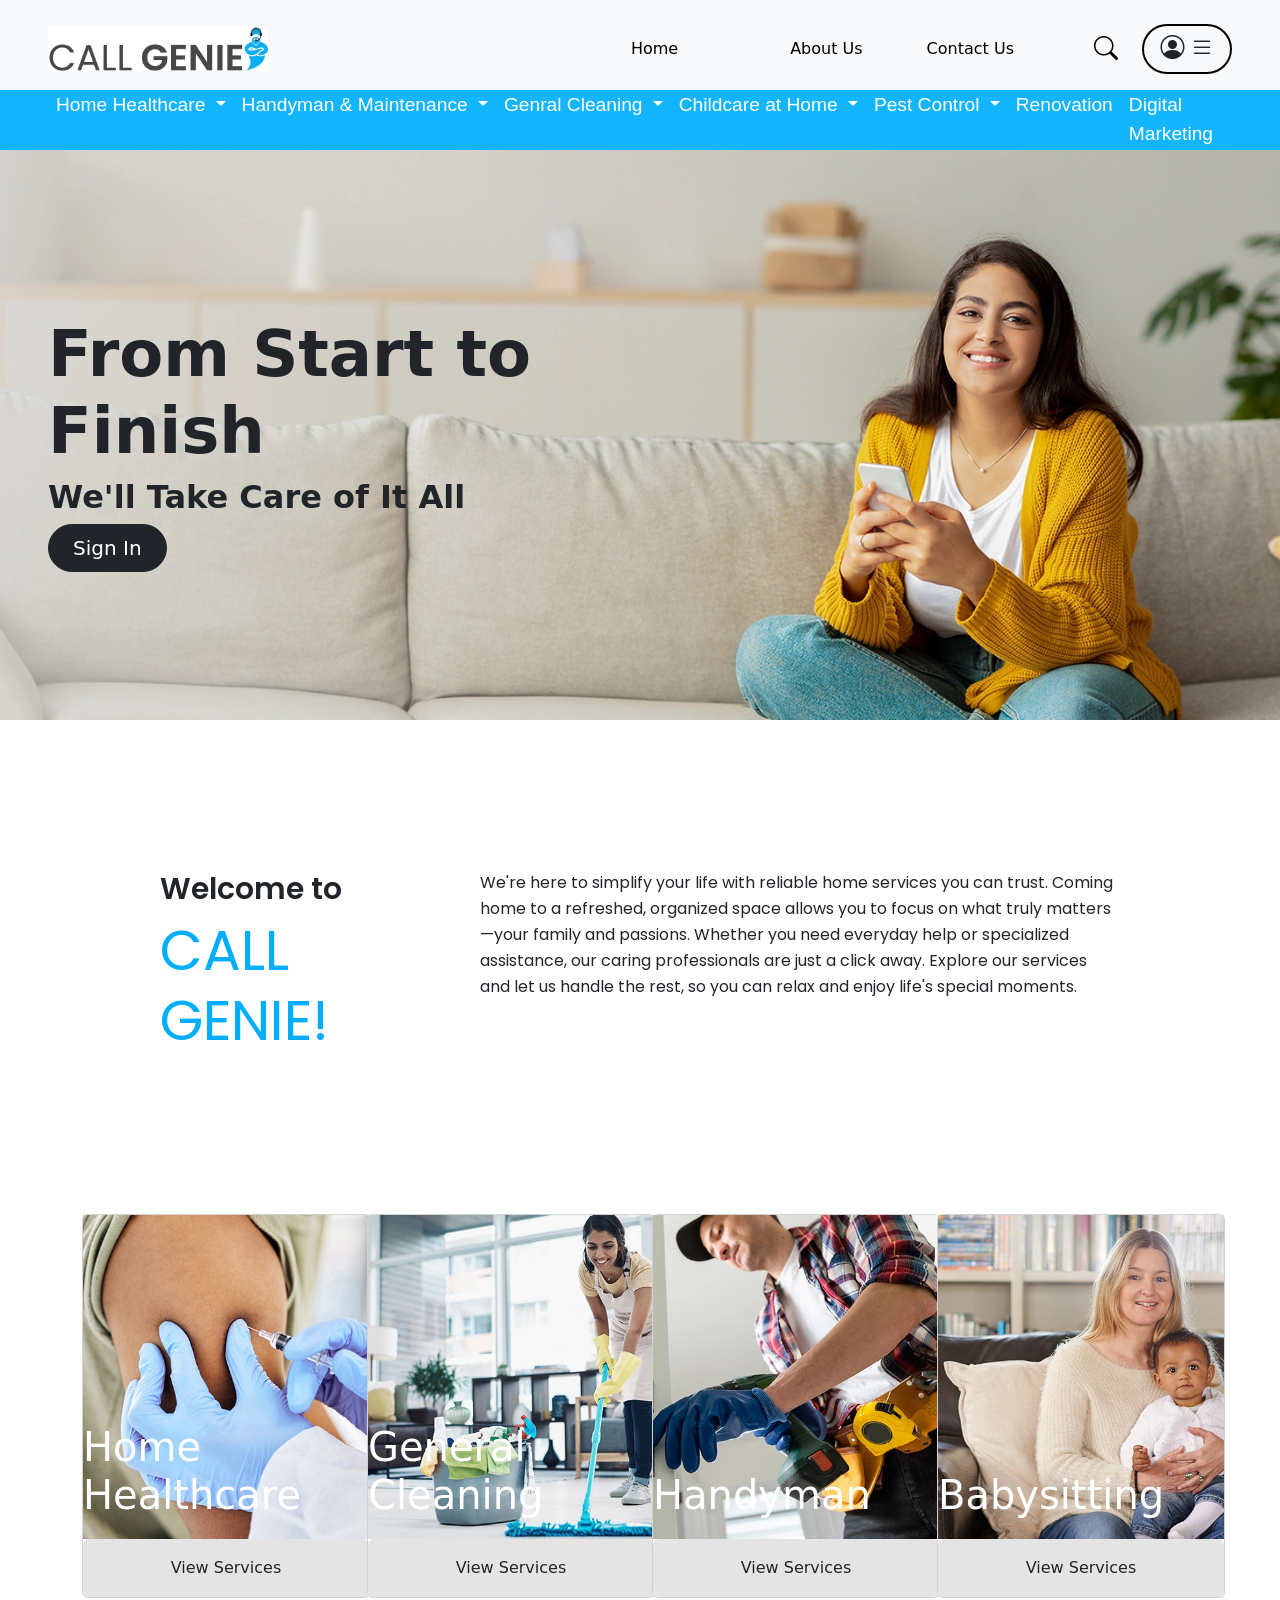
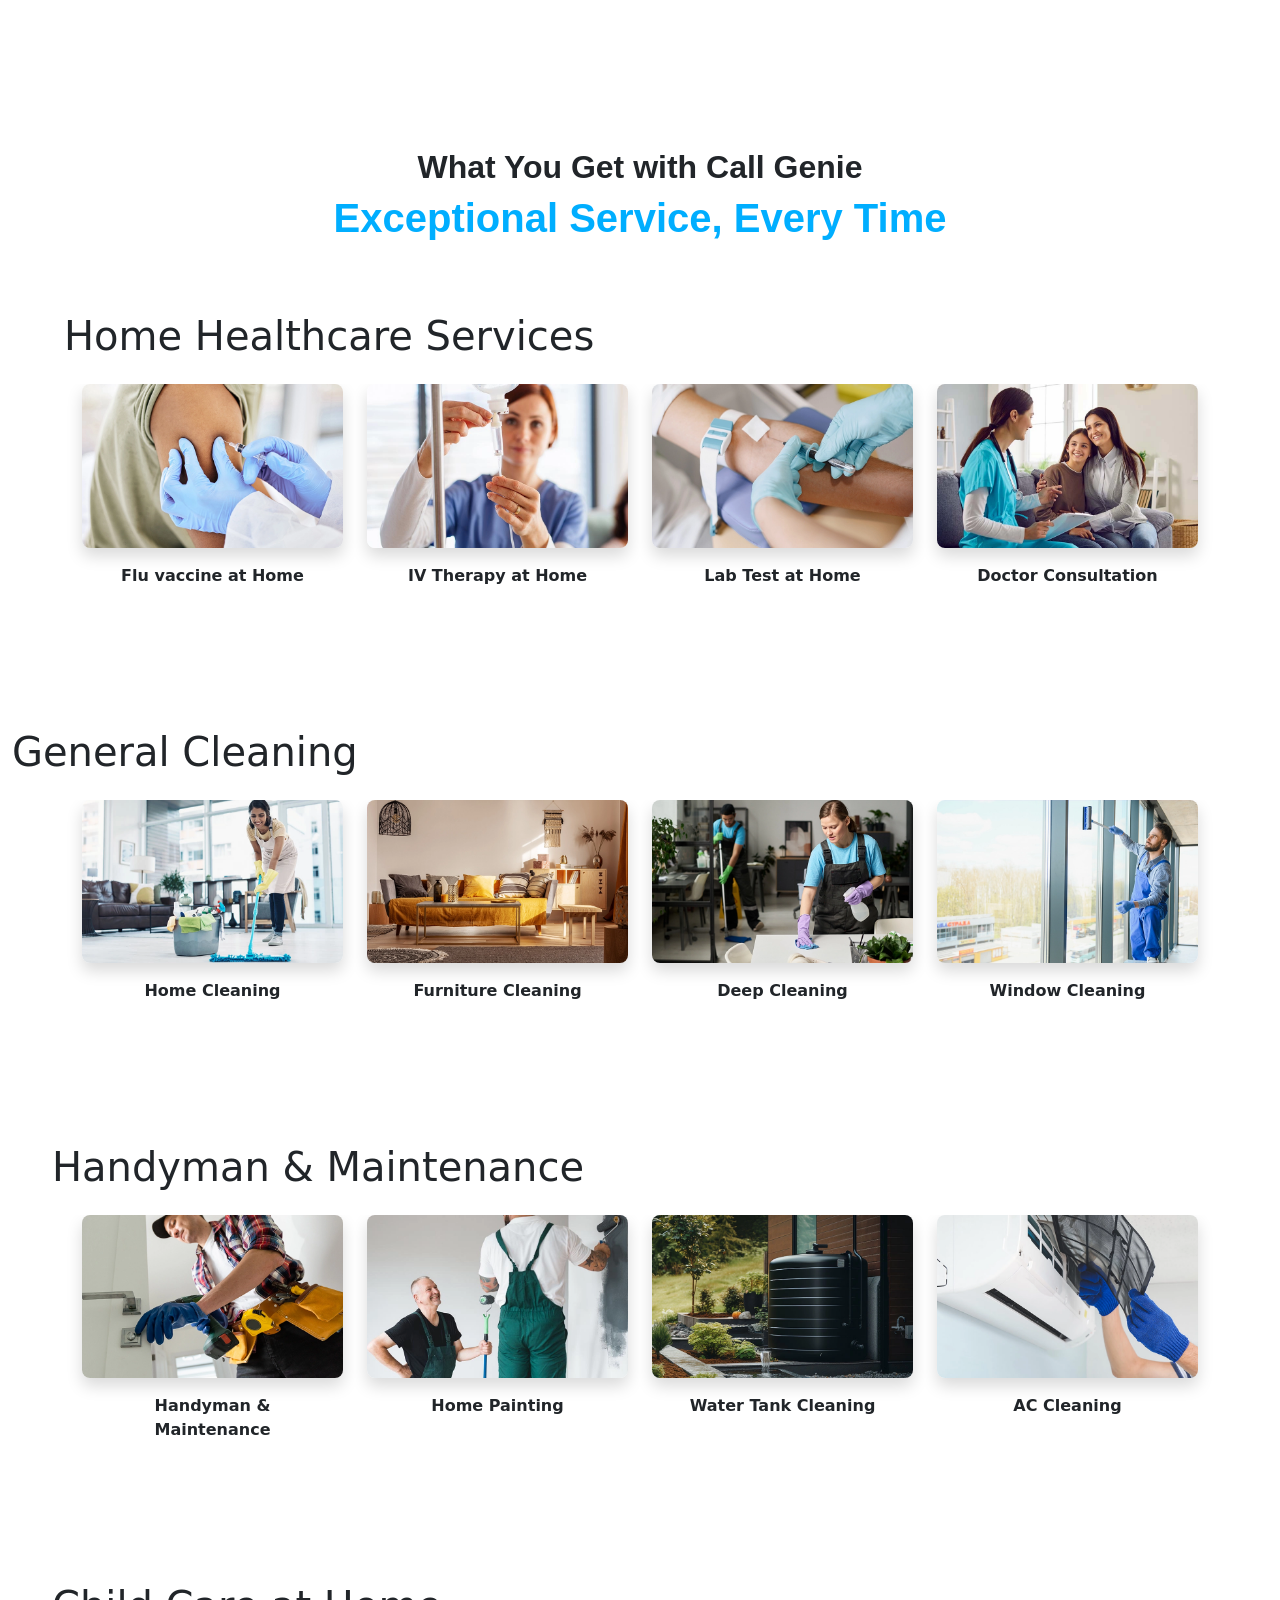
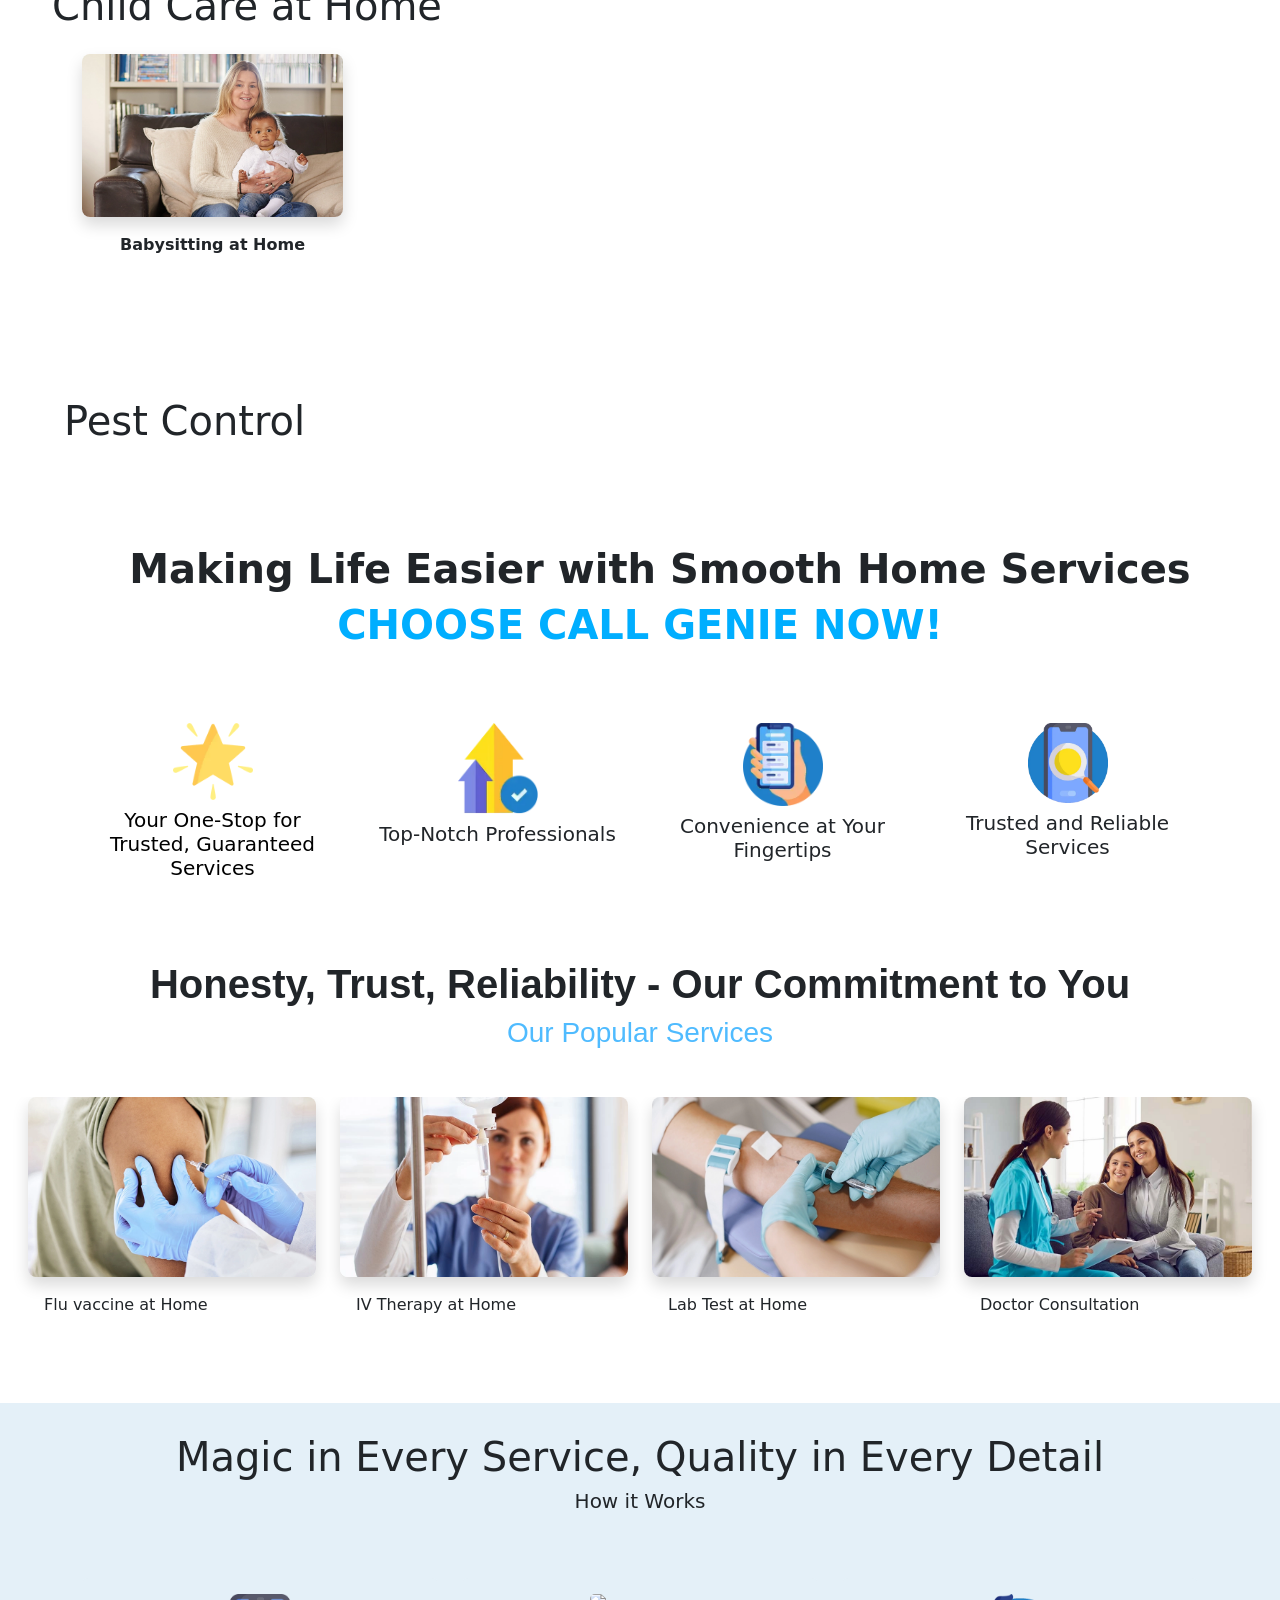
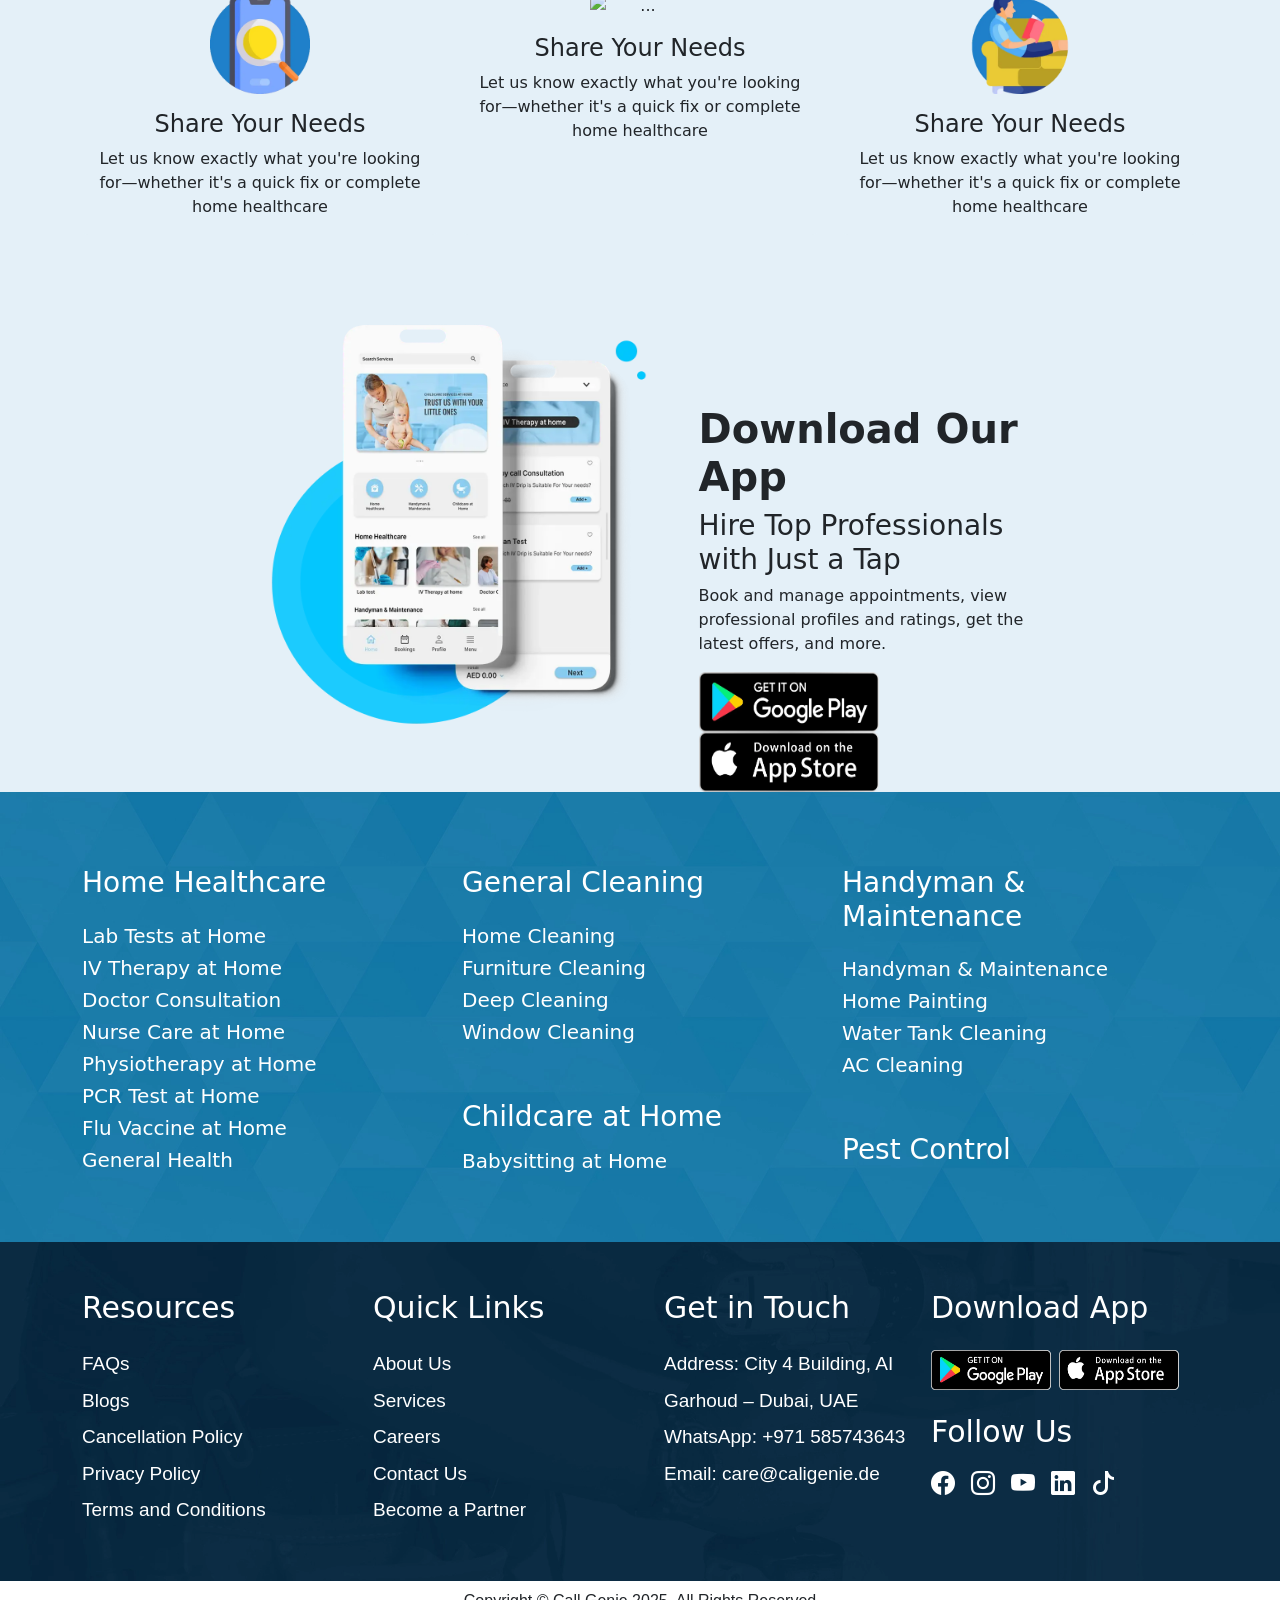
==== index.html @ 54e01c2e "yeas" ====
<!doctype html>
<html lang="en">

<head>
    <meta charset="utf-8">
    <meta name="viewport" content="width=device-width, initial-scale=1">
    <title>Call Genie</title>
    <link rel="preconnect" href="https://fonts.googleapis.com">
    <link rel="preconnect" href="https://fonts.gstatic.com" crossorigin>
    <link
        href="https://fonts.googleapis.com/css2?family=Poppins:ital,wght@0,100;0,200;0,300;0,400;0,500;0,600;0,700;0,800;0,900;1,100;1,200;1,300;1,400;1,500;1,600;1,700;1,800;1,900&display=swap"
        rel="stylesheet">
    <link href="https://cdn.jsdelivr.net/npm/bootstrap@5.3.7/dist/css/bootstrap.min.css" rel="stylesheet"
        integrity="sha384-LN+7fdVzj6u52u30Kp6M/trliBMCMKTyK833zpbD+pXdCLuTusPj697FH4R/5mcr" crossorigin="anonymous">
    <link rel="stylesheet" href="index.css">
</head>

<body>
    <section id="nav1" class="container-fluid px-0">
        <nav class="navbar navbar-expand-lg bg-body-tertiary">
            <div class="container-fluid px-0 mt-3">

                <img src="./image/headerlogo.webp" alt="Call Genie Logo" class="nav1-img img-fluid ms-3 ms-md-5">

                <!-- toggle button -->
                <button class="navbar-toggler me-3" type="button" data-bs-toggle="collapse"
                    data-bs-target="#navbarSupportedContent" aria-controls="navbarSupportedContent"
                    aria-expanded="false" aria-label="Toggle navigation">
                    <span class="d-md-none"><a href="search.html" class=" text-black me-3 me-lg-4">
                            <i class="bi bi-search fs-4"></i>
                        </a></span>
                    <span class="navbar-toggler-icon"></span>


                </button>


                <div class="nav1-collapse collapse navbar-collapse justify-content-end" id="navbarSupportedContent">
                    <ul class="navbar-nav w-100 w-lg-auto mb-3 mb-lg-0 text-center  justify-content-end">
                        <li class="nav-item py-2 py-lg-0 px-0 px-lg-5  border-lg-0">
                            <a class="nav-link active fw-medium" href="#">Home</a>
                        </li>
                        <li class="nav-item py-2 py-lg-0 px-0 px-lg-5 m border-lg-0">
                            <a class="nav-link active fw-medium" href="#">About Us</a>
                        </li>
                        <li class="nav-item py-2 py-lg-0 ps-0 pe-0 pe-lg-5  border-lg-0">
                            <a class="nav-link active fw-medium" href="#">Contact Us</a>
                        </li>
                    </ul>

                    <!-- Icons group -->
                    <div class="d-flex align-items-center ms-lg-4">
                        <a href="search.html" class="search text-black me-3 me-lg-4">
                            <i class="bi bi-search fs-4"></i>
                        </a>
                        <div class=" icons border border-2 border-black text-center pt-1 rounded-pill me-5"
                            style="width: 90px; height: 50px;">
                            <i class=" bi bi-person-circle fs-4"></i>
                            <i class="bi bi-list fs-4"></i>
                        </div>
                    </div>
                </div>
            </div>
        </nav>
    </section>

    <style>
        @media (max-width: 576px) {}
    </style>
    <!-- nav2------------------------------------ -->
    <section class="nav2 container-fluid px-0 w-100">
        <nav class="navbar navbar-expand-lg bg-body-tertiary pb-0 ">
            <div class="container-fluid px-0 ">
                <button class="navbar-toggler" type="button" data-bs-toggle="collapse"
                    data-bs-target="#navbarSupportedContent" aria-controls="navbarSupportedContent"
                    aria-expanded="false" aria-label="Toggle navigation">
                    <span class="navbar-toggler-icon"></span>
                </button>
                <div class="cont2 collapse navbar-collapse " id="navbarSupportedContent "
                    style="background-color: rgb(20, 181, 255); font-family: sans-serif; height: 60px; color: white;">
                    <ul class="navbar-nav mb-2 mb-lg-0 d-flex align-content-between justify-content-between w-100 ms-5"
                        style="margin-right: 50px;">
                        <li class="nav-item dropdown ">
                            <a class="nav-link dropdown-toggle" href="#" role="button" data-bs-toggle="dropdown"
                                aria-expanded="false">
                                Home Healthcare
                            </a>
                            <ul class="dropdown-menu ">
                                <li><a class="dropdown-item" href="#">Lab Tst at Home</a></li>
                                <li>
                                    <hr class="dropdown-divider">
                                </li>
                                <li><a class="dropdown-item" href="#"> IV Therapyat Home</a></li>
                                <li>
                                    <hr class="dropdown-divider">
                                </li>
                                <li><a class="dropdown-item" href="#"> Doctor Cosultation</a></li>
                                <li>
                                    <hr class="dropdown-divider">
                                </li>
                                <li><a class="dropdown-item" href="#">Nurse care at Home</a></li>
                                <li>
                                    <hr class="dropdown-divider">
                                </li>
                                <li><a class="dropdown-item" href="#">PCR test at Home</a></li>
                                <li>
                                    <hr class="dropdown-divider">
                                </li>
                                <li><a class="dropdown-item" href="#">Physiotherapy at Home</a></li>
                                <li>
                                    <hr class="dropdown-divider">
                                </li>
                                <li><a class="dropdown-item" href="#">Flu vaccine at Home</a></li>
                                <li>
                                    <hr class="dropdown-divider">
                                </li>
                                <li><a class="dropdown-item" href="#">Genral Health</a></li>
                            </ul>
                        </li>
                        <li class="nav-item dropdown">
                            <a class="nav-link dropdown-toggle" href="#" role="button" data-bs-toggle="dropdown"
                                aria-expanded="false">
                                Handyman & Maintenance
                            </a>
                            <ul class="dropdown-menu">
                                <li><a class="dropdown-item" href="#">Handyman & Maintenance</a></li>
                                <li>
                                    <hr class="dropdown-divider">
                                </li>
                                <li><a class="dropdown-item" href="#">Water Tank Cleaning</a></li>
                                <li>
                                    <hr class="dropdown-divider">
                                </li>
                                <li><a class="dropdown-item" href="#">Home Painting</a></li>
                                <li>
                                    <hr class="dropdown-divider">
                                </li>
                                <li><a class="dropdown-item" href="#">AC Cleaning</a></li>
                            </ul>
                        </li>
                        <li class="nav-item dropdown">
                            <a class="nav-link dropdown-toggle" href="#" role="button" data-bs-toggle="dropdown"
                                aria-expanded="false">
                                Genral Cleaning
                            </a>
                            <ul class="dropdown-menu">
                                <li><a class="dropdown-item" href="#">Home Cleaning</a></li>
                                <li>
                                    <hr class="dropdown-divider">
                                </li>
                                <li><a class="dropdown-item" href="#">Furniture Cleaning</a></li>
                                <li>
                                    <hr class="dropdown-divider">
                                </li>
                                <li><a class="dropdown-item" href="#">Deep Cleaning</a></li>
                                <li>
                                    <hr class="dropdown-divider">
                                </li>
                                <li><a class="dropdown-item" href="#">Window Cleaning</a></li>
                            </ul>
                        </li>
                        <li class="nav-item dropdown">
                            <a class="nav-link dropdown-toggle" href="#" role="button" data-bs-toggle="dropdown"
                                aria-expanded="false">
                                Childcare at Home
                            </a>
                            <ul class="dropdown-menu">
                                <li><a class="dropdown-item" href="#">Babysitting at Home</a></li>

                            </ul>
                        </li>
                        <li class="nav-item dropdown">
                            <a class="nav-link dropdown-toggle" href="#" role="button" data-bs-toggle="dropdown"
                                aria-expanded="false">
                                Pest Control
                            </a>

                        </li>
                        <li class="nav-item">
                            <a class="nav-link " aria-current="page" href="#">Renovation</a>
                        </li>
                        <li class="nav-item">
                            <a class="nav-link" href="#">Digital Marketing</a>
                        </li>

                    </ul>

                </div>
            </div>
        </nav>
    </section>


    <!-- cont3----------------------------------------------------------- -->
    <section class="section-cont3 container-fluid px-0">
        <div class="cont3 container-fluid px-0 position-relative">
            <img src="./image/homebanner.webp" alt="homebanner" class="cont3-banner w-100"
                style="height: 570px; object-fit: cover;">
            <div
                class="cont3-head position-absolute top-0 start-0 w-50 mt-5 mt-sm-3 ms-sm-5 text-sm-start px-3 px-sm-0">
                <h1 class="cont3-h1 display-3 fw-bolder">From Start to Finish</h1>
                <h2 class="cont3-h2 fw-bold">We'll Take Care of It All</h2>
                <button type="button" class="btn btn-dark rounded-pill py-2 px-4 fs-5">Sign In</button>
            </div>
        </div>
    </section>
    <!-- cont4---------------------------------------------------------------- -->
    <section class="cont4 container-fluid px-0 ">
        <div class="cont4-row row justify-content-center mx-0">
            <div class="cont4-head col-12 col-md-3 text-start ps-5 ps-md-0">
                <h1 class="cont4-h1 d-md-block d-inline">Welcome to</h1>
                <h1 class="cont4-h12 d-block fw-normal">CALL <br class="d-none d-md-block"> GENIE!</h1>
            </div>
            <div class="cont4-para col-12 col-md-6 text-start ps-5 pe-3 ps-md-0 pe-md-0">
                <p class="cont4-p fw-normal mt-3 mt-md-0 mb-0">We're here to simplify your life with reliable home
                    services you can trust. Coming home to a refreshed,
                    organized space allows you to focus on what truly matters—your family and passions. Whether you need
                    everyday help or specialized assistance, our caring professionals are just a click away. Explore our
                    services and let us handle the rest, so you can relax and enjoy life's special moments.</p>
            </div>
        </div>
    </section>


    <!-- <section class="container-fluid">
    <div class="row justify-content-center"
       >
        <div class="col-md-4">
            <h1 class="d-md-block d-inline">Welcome to</h1>
            <h1 class="d-md-block d-inline" >CALL <br class="d-none d-md-block"> GENIE!</h1>
        </div>
        <div class="col-md-4">
            <p>We're here to simplify your life with reliable home services you can trust. Coming home to a refreshed,
                organized space allows you to focus on what truly matters—your family and passions. Whether you need
                everyday help or specialized assistance, our caring professionals are just a click away. Explore our
                services and let us handle the rest, so you can relax and enjoy life's special moments.</p>
        </div>
    </div>
</section> -->

    <!-- carousel 1----------------------------------------------------------------------- -->
    <section class="crousel1 container-fluid ">
        <div id="carouselExampleSlidesOnly" class="carousel slide" data-bs-ride="carousel">
            <div class="carousel-inner">

                <div class="carousel-item active">
                    <div class="container text-center">
                        <div class="row">
                            <!-- Card 1 - Always visible -->
                            <div class="col-12 col-md-3 mb-4 mb-md-0">
                                <div class="crousel1-card card mx-auto" style="width: 18rem; height: 24rem;">
                                    <img src="./image/card21.webp" class="h-100 w-100" style="object-fit: cover"
                                        alt="Home Healthcare">
                                    <h3 class="position-absolute fs-1 text-white text-start" style="bottom: 70px;">Home
                                        Healthcare</h3>
                                    <a href="#" class="btn p-3" style="background-color: #e4e4e4;">View Services</a>
                                </div>
                            </div>

                            <!-- Cards 2-4 - Hidden on sm, visible on md+ -->
                            <div class="col-md-3 d-none d-md-block">
                                <div class="card mx-auto" style="width: 18rem; height: 24rem;">
                                    <img src="./image/card31.webp" class="h-100 w-100" style="object-fit: cover"
                                        alt="General Cleaning">
                                    <h3 class="position-absolute fs-1 text-white text-start" style="bottom: 70px;">
                                        General Cleaning</h3>
                                    <a href="#" class="btn p-3" style="background-color: #e4e4e4;">View Services</a>
                                </div>
                            </div>
                            <div class="col-md-3 d-none d-md-block">
                                <div class="card mx-auto" style="width: 18rem; height: 24rem;">
                                    <img src="./image/card41.webp" class="h-100 w-100" style="object-fit: cover"
                                        alt="Handyman">
                                    <h3 class="position-absolute fs-1 text-white" style="bottom: 70px;">Handyman</h3>
                                    <a href="#" class="btn p-3" style="background-color: #e4e4e4;">View Services</a>
                                </div>
                            </div>
                            <div class="col-md-3 d-none d-md-block">
                                <div class="card mx-auto" style="width: 18rem; height: 24rem;">
                                    <img src="./image/card51.webp" class="h-100 w-100" style="object-fit: cover"
                                        alt="Babysitting">
                                    <h3 class="position-absolute fs-1 text-white" style="bottom: 70px;">Babysitting</h3>
                                    <a href="#" class="btn p-3" style="background-color: #e4e4e4;">View Services</a>
                                </div>
                            </div>
                        </div>
                    </div>
                </div>

                <div class="crousel1-item carousel-item">
                    <div class="container text-center">
                        <div class="row">
                            <div class="col-12 col-md-3 mb-4 mb-md-0">
                                <div class="crousel1-card card mx-auto" style="width: 18rem; height: 24rem;">
                                    <img src="./image/card31.webp" class="h-100 w-100" style="object-fit: cover"
                                        alt="General Cleaning">
                                    <h3 class="position-absolute fs-1 text-white text-start" style="bottom: 70px;">
                                        General Cleaning</h3>
                                    <a href="#" class="btn p-3" style="background-color: #e4e4e4;">View Services</a>
                                </div>
                            </div>
                            <div class="col-md-3 d-none d-md-block">
                                <div class="card mx-auto" style="width: 18rem; height: 24rem;">
                                    <img src="./image/card41.webp" class="h-100 w-100" style="object-fit: cover"
                                        alt="Handyman">
                                    <h3 class="position-absolute fs-1 text-white" style="bottom: 70px;">Handyman</h3>
                                    <a href="#" class="btn p-3" style="background-color: #e4e4e4;">View Services</a>
                                </div>
                            </div>
                            <div class="col-md-3 d-none d-md-block">
                                <div class="card mx-auto" style="width: 18rem; height: 24rem;">
                                    <img src="./image/card51.webp" class="h-100 w-100" style="object-fit: cover"
                                        alt="Babysitting">
                                    <h3 class="position-absolute fs-1 text-white" style="bottom: 70px;">Babysitting</h3>
                                    <a href="#" class="btn p-3" style="background-color: #e4e4e4;">View Services</a>
                                </div>
                            </div>
                            <div class="col-md-3 d-none d-md-block">
                                <div class="card mx-auto" style="width: 18rem; height: 24rem;">
                                    <img src="./image/card11.webp" class="h-100 w-100" style="object-fit: cover"
                                        alt="ChildCare">
                                    <h3 class="position-absolute fs-1 text-white" style="bottom: 70px;">ChildCare</h3>
                                    <a href="#" class="btn p-3" style="background-color: #e4e4e4;">View Services</a>
                                </div>
                            </div>
                        </div>
                    </div>
                </div>
                <div class="carousel-item">
                    <div class="container text-center">
                        <div class="row">
                            <div class="col-12 col-md-3 mb-4 mb-md-0 d-md-none">
                                <div class="crousel1-card card mx-auto" style="width: 18rem; height: 24rem;">
                                    <img src="./image/card41.webp" class="h-100 w-100" style="object-fit: cover"
                                        alt="General Cleaning">
                                    <h3 class="position-absolute fs-1 text-white text-start" style="bottom: 70px;">
                                        Handyman</h3>
                                    <a href="#" class="btn p-3" style="background-color: #e4e4e4;">View Services</a>
                                </div>
                            </div>
                            <div class="col-md-3 d-none d-md-block">
                                <div class="card mx-auto" style="width: 18rem; height: 24rem;">
                                    <img src="./image/card41.webp" class="h-100 w-100" style="object-fit: cover"
                                        alt="Handyman">
                                    <h3 class="position-absolute fs-1 text-white" style="bottom: 70px;">Handyman</h3>
                                    <a href="#" class="btn p-3" style="background-color: #e4e4e4;">View Services</a>
                                </div>
                            </div>
                            <div class="col-md-3 d-none d-md-block">
                                <div class="card mx-auto" style="width: 18rem; height: 24rem;">
                                    <img src="./image/card51.webp" class="h-100 w-100" style="object-fit: cover"
                                        alt="Babysitting">
                                    <h3 class="position-absolute fs-1 text-white" style="bottom: 70px;">Babysitting</h3>
                                    <a href="#" class="btn p-3" style="background-color: #e4e4e4;">View Services</a>
                                </div>
                            </div>
                            <div class="col-md-3 d-none d-md-block">
                                <div class="card mx-auto" style="width: 18rem; height: 24rem;">
                                    <img src="./image/card11.webp" class="h-100 w-100" style="object-fit: cover"
                                        alt="ChildCare">
                                    <h3 class="position-absolute fs-1 text-white" style="bottom: 70px;">ChildCare</h3>
                                    <a href="#" class="btn p-3" style="background-color: #e4e4e4;">View Services</a>
                                </div>
                            </div>
                        </div>
                    </div>
                </div>
                <div class="carousel-item">
                    <div class="container text-center">
                        <div class="row">
                            <div class="col-12 col-md-3 mb-4 mb-md-0 d-md-none">
                                <div class="crousel1-card card mx-auto" style="width: 18rem; height: 24rem;">
                                    <img src="./image/card51.webp" class="h-100 w-100" style="object-fit: cover"
                                        alt="General Cleaning">
                                    <h3 class="position-absolute fs-1 text-white text-start" style="bottom: 70px;">Baby
                                        Sitting</h3>
                                    <a href="#" class="btn p-3" style="background-color: #e4e4e4;">View Services</a>
                                </div>
                            </div>
                            <div class="col-md-3 d-none d-md-block">
                                <div class="card mx-auto" style="width: 18rem; height: 24rem;">
                                    <img src="./image/card51.webp" class="h-100 w-100" style="object-fit: cover"
                                        alt="Babysitting">
                                    <h3 class="position-absolute fs-1 text-white" style="bottom: 70px;">Babysitting</h3>
                                    <a href="#" class="btn p-3" style="background-color: #e4e4e4;">View Services</a>
                                </div>
                            </div>
                            <div class="col-md-3 d-none d-md-block">
                                <div class="card mx-auto" style="width: 18rem; height: 24rem;">
                                    <img src="./image/card41.webp" class="h-100 w-100" style="object-fit: cover"
                                        alt="Handyman">
                                    <h3 class="position-absolute fs-1 text-white" style="bottom: 70px;">Handyman</h3>
                                    <a href="#" class="btn p-3" style="background-color: #e4e4e4;">View Services</a>
                                </div>
                            </div>
                            <div class="col-md-3 d-none d-md-block">
                                <div class="card mx-auto" style="width: 18rem; height: 24rem;">
                                    <img src="./image/card51.webp" class="h-100 w-100" style="object-fit: cover"
                                        alt="Babysitting">
                                    <h3 class="position-absolute fs-1 text-white" style="bottom: 70px;">Babysitting</h3>
                                    <a href="#" class="btn p-3" style="background-color: #e4e4e4;">View Services</a>
                                </div>
                            </div>
                            <div class="col-md-3 d-none d-md-block">
                                <div class="card mx-auto" style="width: 18rem; height: 24rem;">
                                    <img src="./image/card11.webp" class="h-100 w-100" style="object-fit: cover"
                                        alt="ChildCare">
                                    <h3 class="position-absolute fs-1 text-white" style="bottom: 70px;">ChildCare</h3>
                                    <a href="#" class="btn p-3" style="background-color: #e4e4e4;">View Services</a>
                                </div>
                            </div>
                        </div>
                    </div>
                </div>
            </div>
        </div>
    </section>
    <style>
        @media(max-width: 576px) {
            .crousel1 {
                padding-left: 0;
                padding: 0;
                width: 100% !important;
                height: 600px;
                padding-top: 200px;
            }

            .crousel1-card {
                width: 100%;
                height: 200px;
            }

            .crousel1-card img {
                height: 200px;
                /* object-fit: cover; */
            }
        }
    </style>

    <!-- cont5----------------------------------------------------------------- -->
    <section class="section-cont5 container-fluid ">
        <div class="cont5 container-fluid px-0 text-center h-75 mt-sm-1">
            <h2 class="cont5-h2 fw-bold ">What You Get with Call Genie</h2>
            <h1 class="cont5-h1 fw-bolder">Exceptional Service, Every Time</h1>

        </div>
    </section>



    <!-- cont6------------------------------------------------------------------------>

    <section class="section-cont6 container-fluid">
        <div class="cont6 container-fluid">
            <div class="cont6-head"></div>
            <h1 class="cont6-h1 mb-md-4"> Home Healthcare Services</h1>
        </div>
        <div id="carouselExampleInterval" class="carousel slide" data-bs-ride="carousel">
            <div class="carousel-inner">
                <div class="carousel-item active" data-bs-interval="10000">
                    <div class="container text-center">
                        <div class="row row-cols-2 row-cols-md-4 fw-bold">
                            <div class="col mb-4">
                                <div class="card border-0">
                                    <img src="./image/card21.webp" class="card-img-top rounded-3 shadow" alt="...">
                                    <div class="card-body">
                                        <p class="card-text border-0">Flu vaccine at Home</p>
                                    </div>
                                </div>
                            </div>
                            <div class="col mb-4">
                                <div class="card border-0">
                                    <img src="./image/card22.webp" class="card-img-top rounded-3 shadow" alt="...">
                                    <div class="card-body">
                                        <p class="card-text border-0">IV Therapy at Home</p>
                                    </div>
                                </div>
                            </div>
                            <div class="col mb-4 d-none d-md-block">
                                <div class="card border-0">
                                    <img src="./image/card23.webp" class="card-img-top rounded-3 shadow" alt="...">
                                    <div class="card-body">
                                        <p class="card-text border-0">Lab Test at Home </p>
                                    </div>
                                </div>
                            </div>
                            <div class="col mb-4 d-none d-md-block">
                                <div class="card border-0">
                                    <img src="./image/card24.webp" class="card-img-top rounded-3 shadow" alt="...">
                                    <div class="card-body">
                                        <p class="card-text border-0">Doctor Consultation</p>
                                    </div>
                                </div>
                            </div>
                        </div>
                    </div>
                </div>
                <div class="carousel-item" data-bs-interval="2000">
                    <div class="container text-center">
                        <div class="row row-cols-2 row-cols-md-4 fw-bold">
                            <div class="col mb-4">
                                <div class="card border-0">
                                    <img src="./image/card22.webp" class="card-img-top rounded-3 shadow" alt="...">
                                    <div class="card-body">
                                        <p class="card-text border-0">IV Therapy at Home</p>
                                    </div>
                                </div>
                            </div>
                            <div class="col mb-4">
                                <div class="card border-0">
                                    <img src="./image/card23.webp" class="card-img-top rounded-3 shadow" alt="...">
                                    <div class="card-body">
                                        <p class="card-text border-0">Lab Test at Home</p>
                                    </div>
                                </div>
                            </div>
                            <div class="col mb-4 d-none d-md-block">
                                <div class="card border-0">
                                    <img src="./image/card24.webp" class="card-img-top rounded-3 shadow" alt="...">
                                    <div class="card-body">
                                        <p class="card-text border-0">Doctor Consultation</p>
                                    </div>
                                </div>
                            </div>
                            <div class="col mb-4 d-none d-md-block">
                                <div class="card border-0">
                                    <img src="./image/card25.webp" class="card-img-top rounded-3 shadow" alt="...">
                                    <div class="card-body">
                                        <p class="card-text border-0">Nurse Care at Home</p>
                                    </div>
                                </div>
                            </div>
                        </div>
                    </div>
                </div>
                <div class="carousel-item">
                    <div class="container text-center">
                        <div class="row row-cols-2 row-cols-md-4 fw-bold">
                            <div class="col mb-4">
                                <div class="card border-0">
                                    <img src="./image/card23.webp" class="card-img-top rounded-3 shadow" alt="...">
                                    <div class="card-body">
                                        <p class="card-text border-0">IV Therapy at Home</p>
                                    </div>
                                </div>
                            </div>
                            <div class="col mb-4">
                                <div class="card border-0">
                                    <img src="./image/card24.webp" class="card-img-top rounded-3 shadow" alt="...">
                                    <div class="card-body">
                                        <p class="card-text border-0">Doctor Consultation</p>
                                    </div>
                                </div>
                            </div>
                            <div class="col mb-4 d-none d-md-block">
                                <div class="card border-0">
                                    <img src="./image/card25.webp" class="card-img-top rounded-3 shadow" alt="...">
                                    <div class="card-body">
                                        <p class="card-text border-0">Nurse Care at Home</p>
                                    </div>
                                </div>
                            </div>
                            <div class="col mb-4 d-none d-md-block">
                                <div class="card border-0">
                                    <img src="./image/card26.webp" class="card-img-top rounded-3 shadow" alt="...">
                                    <div class="card-body">
                                        <p class="card-text border-0">PCR Test at Home</p>
                                    </div>
                                </div>
                            </div>
                        </div>
                    </div>
                </div>
                <div class="carousel-item">
                    <div class="container text-center">
                        <div class="row row-cols-2 row-cols-md-4 fw-bold">
                            <div class="col mb-4">
                                <div class="card border-0">
                                    <img src="./image/card24.webp" class="card-img-top rounded-3 shadow" alt="...">
                                    <div class="card-body">
                                        <p class="card-text border-0">Doctor Consultation</p>
                                    </div>
                                </div>
                            </div>
                            <div class="col mb-4">
                                <div class="card border-0">
                                    <img src="./image/card25.webp" class="card-img-top rounded-3 shadow" alt="...">
                                    <div class="card-body">
                                        <p class="card-text border-0">Nurse Care at Home</p>
                                    </div>
                                </div>
                            </div>
                            <div class="col mb-4 d-none d-md-block">
                                <div class="card border-0">
                                    <img src="./image/card26.webp" class="card-img-top rounded-3 shadow" alt="...">
                                    <div class="card-body">
                                        <p class="card-text border-0">PCR Test at Home</p>
                                    </div>
                                </div>
                            </div>
                            <div class="col mb-4 d-none d-md-block">
                                <div class="card border-0">
                                    <img src="./image/card27.webp" class="card-img-top rounded-3 shadow" alt="...">
                                    <div class="card-body">
                                        <p class="card-text border-0">Physiotherapy at Home</p>
                                    </div>
                                </div>
                            </div>
                        </div>
                    </div>
                </div>
                <div class="carousel-item">
                    <div class="container text-center">
                        <div class="row row-cols-2 row-cols-md-4 fw-bold">
                            <div class="col mb-4">
                                <div class="card border-0">
                                    <img src="./image/card25.webp" class="card-img-top rounded-3 shadow" alt="...">
                                    <div class="card-body">
                                        <p class="card-text border-0">Nurse Care at Home</p>
                                    </div>
                                </div>
                            </div>
                            <div class="col mb-4">
                                <div class="card border-0">
                                    <img src="./image/card26.webp" class="card-img-top rounded-3 shadow" alt="...">
                                    <div class="card-body">
                                        <p class="card-text border-0">PCR Test at Home</p>
                                    </div>
                                </div>
                            </div>
                            <div class="col mb-4 d-none d-md-block">
                                <div class="card border-0">
                                    <img src="./image/card27.webp" class="card-img-top rounded-3 shadow" alt="...">
                                    <div class="card-body">
                                        <p class="card-text border-0">Physiotherapy at Home</p>
                                    </div>
                                </div>
                            </div>
                            <div class="col mb-4 d-none d-md-block">
                                <div class="card border-0">
                                    <img src="./image/card28.webp" class="card-img-top rounded-3 shadow" alt="...">
                                    <div class="card-body">
                                        <p class="card-text border-0">Genral Health</p>
                                    </div>
                                </div>
                            </div>
                        </div>
                    </div>
                </div>
            </div>
            <button class="carousel-control-prev d-none" type="button" data-bs-target="#carouselExampleInterval"
                data-bs-slide="prev">
                <span class="carousel-control-prev-icon" aria-hidden="true"></span>
                <span class="visually-hidden">Previous</span>
            </button>
            <button class="carousel-control-next d-none" type="button" data-bs-target="#carouselExampleInterval"
                data-bs-slide="next">
                <span class="carousel-control-next-icon" aria-hidden="true"></span>
                <span class="visually-hidden">Next</span>
            </button>
        </div>
    </section>


    <!-- cont7---------------------------------------------------------- -->
   <section class="section-cont7 container-fluid">
    <div class="cont7 container-fluid px-0">
        <div class="cont7-head">
        <h1 class="cont7-h1 mb-md-4 "> General Cleaning</h1>
    </div>
    <div id="cleaningCarousel" class="carousel slide" data-bs-ride="carousel">
        <div class="carousel-inner">
            <div class="carousel-item active">
                <div class="container text-center">
                    <div class="row row-cols-2 row-cols-md-4 fw-bold">
                        <div class="col mb-4">
                            <div class="card border-0">
                                <img src="./image/card31.webp" class="card-img-top rounded-3 shadow" alt="Home Cleaning">
                                <div class="card-body">
                                    <p class="card-text border-0">Home Cleaning</p>
                                </div>
                            </div>
                        </div>
                        <div class="col mb-4">
                            <div class="card border-0">
                                <img src="./image/card32.webp" class="card-img-top rounded-3 shadow" alt="Furniture Cleaning">
                                <div class="card-body">
                                    <p class="card-text border-0">Furniture Cleaning</p>
                                </div>
                            </div>
                        </div>
                        <div class="col mb-4 d-none d-md-block">
                            <div class="card border-0">
                                <img src="./image/card33.webp" class="card-img-top rounded-3 shadow" alt="Deep Cleaning">
                                <div class="card-body">
                                    <p class="card-text border-0">Deep Cleaning</p>
                                </div>
                            </div>
                        </div>
                        <div class="col mb-4 d-none d-md-block">
                            <div class="card border-0">
                                <img src="./image/card34.webp" class="card-img-top rounded-3 shadow" alt="Window Cleaning">
                                <div class="card-body">
                                    <p class="card-text border-0">Window Cleaning</p>
                                </div>
                            </div>
                        </div>
                    </div>
                </div>
            </div>
            
            <div class="carousel-item d-block d-md-none">
                <div class="container text-center">
                    <div class="row row-cols-2 fw-bold">
                        <div class="col mb-4">
                            <div class="card border-0">
                                <img src="./image/card33.webp" class="card-img-top rounded-3 shadow" alt="Deep Cleaning">
                                <div class="card-body">
                                    <p class="card-text border-0">Deep Cleaning</p>
                                </div>
                            </div>
                        </div>
                        <div class="col mb-4">
                            <div class="card border-0">
                                <img src="./image/card34.webp" class="card-img-top rounded-3 shadow" alt="Window Cleaning">
                                <div class="card-body">
                                    <p class="card-text border-0">Window Cleaning</p>
                                </div>
                            </div>
                        </div>
                    </div>
                </div>
            </div>
        </div>
        
        <!-- Carousel controls (only visible on small screens) -->
        <button class="carousel-control-prev d-block d-md-none" type="button" data-bs-target="#cleaningCarousel" data-bs-slide="prev">
            <span class="carousel-control-prev-icon" aria-hidden="true"></span>
            <span class="visually-hidden">Previous</span>
        </button>
        <button class="carousel-control-next d-block d-md-none" type="button" data-bs-target="#cleaningCarousel" data-bs-slide="next">
            <span class="carousel-control-next-icon" aria-hidden="true"></span>
            <span class="visually-hidden">Next</span>
        </button>
    </div>
</section>

    <!-- cont8----------------------------------------------------------------/ -->
   <section class="section-cont8 container-fluid">
    <div class="cont8 container-fluid px-0">
        <div class="cont8-head"></div>
        <h1 class="cont8-h1 mb-md-4">Handyman & Maintenance</h1>
    </div>
    <div id="handymanCarousel" class="carousel slide" data-bs-ride="carousel">
        <div class="carousel-inner">
            <div class="carousel-item active">
                <div class="container text-center">
                    <div class="row row-cols-2 row-cols-md-4 fw-bold">
                        <div class="col mb-4">
                            <div class="card border-0">
                                <img src="./image/card41.webp" class="card-img-top rounded-3 shadow" alt="Handyman & Maintenance">
                                <div class="card-body">
                                    <p class="card-text border-0">Handyman & Maintenance</p>
                                </div>
                            </div>
                        </div>
                        <div class="col mb-4">
                            <div class="card border-0">
                                <img src="./image/card42.webp" class="card-img-top rounded-3 shadow" alt="Home Painting">
                                <div class="card-body">
                                    <p class="card-text border-0">Home Painting</p>
                                </div>
                            </div>
                        </div>
                        <div class="col mb-4 d-none d-md-block">
                            <div class="card border-0">
                                <img src="./image/card43.webp" class="card-img-top rounded-3 shadow" alt="Water Tank Cleaning">
                                <div class="card-body">
                                    <p class="card-text border-0">Water Tank Cleaning</p>
                                </div>
                            </div>
                        </div>
                        <div class="col mb-4 d-none d-md-block">
                            <div class="card border-0">
                                <img src="./image/card44.webp" class="card-img-top rounded-3 shadow" alt="AC Cleaning">
                                <div class="card-body">
                                    <p class="card-text border-0">AC Cleaning</p>
                                </div>
                            </div>
                        </div>
                    </div>
                </div>
            </div>
            
            <div class="carousel-item d-block d-md-none">
                <div class="container text-center">
                    <div class="row row-cols-2 fw-bold">
                        <div class="col mb-4">
                            <div class="card border-0">
                                <img src="./image/card43.webp" class="card-img-top rounded-3 shadow" alt="Water Tank Cleaning">
                                <div class="card-body">
                                    <p class="card-text border-0">Water Tank Cleaning</p>
                                </div>
                            </div>
                        </div>
                        <div class="col mb-4">
                            <div class="card border-0">
                                <img src="./image/card44.webp" class="card-img-top rounded-3 shadow" alt="AC Cleaning">
                                <div class="card-body">
                                    <p class="card-text border-0">AC Cleaning</p>
                                </div>
                            </div>
                        </div>
                    </div>
                </div>
            </div>
        </div>
        
        <button class="carousel-control-prev d-block d-md-none" type="button" data-bs-target="#handymanCarousel" data-bs-slide="prev">
            <span class="carousel-control-prev-icon" aria-hidden="true"></span>
            <span class="visually-hidden">Previous</span>
        </button>
        <button class="carousel-control-next d-block d-md-none" type="button" data-bs-target="#handymanCarousel" data-bs-slide="next">
            <span class="carousel-control-next-icon" aria-hidden="true"></span>
            <span class="visually-hidden">Next</span>
        </button>
    </div>
</section>

    <!-- cont9----------------------------------------------------------------- -->
   <section class="section-cont9 container-fluid">
    <div class="cont9 container-fluid px-0">
        <div class="cont9-head">
        <h1 class="cont9-h1 mb-md-4">Child Care at Home</h1>
    </div>
    <div class="container-cont9 container text-center">
        <div class="row row-cols-2 row-cols-md-4 fw-bold">
            <div class="col mb-4">
                <div class="card border-0 h-100">
                    <img src="./image/card51.webp" class="card-img-top rounded-3 shadow" alt="Babysitting at Home">
                    <div class="card-body d-flex align-items-center justify-content-center">
                        <p class="card-text border-0 mb-0">Babysitting at Home</p>
                    </div>
                </div>
            </div>
          
        </div>
    </div>
</section>

    <!-- cont10-------------------------------------------------------------- -->
    <section class="section-cont10 container-fluid ">
        <div class="cont10 container-fluid px-0px-0" >
            <div class="cont10-head"></div>
            <h1 class="cont10-h1" > Pest Control</h1>
        </div>
    </section>

    <!-- cont11--------------------------------------------------------------- -->
 <section class="section-cont11 container-fluid px-0">
    <div class="cont11 container-fluid px-0 text-center">
        <div class="cont11-head fw-bold"></div>
        <h1 id="cont11-h11" class="text-center" style="margin-left: 40px;">Making Life Easier <br class="d-md-none"> with Smooth <br class="d-md-none"> Home Services</h1>
        <h1 id="cont11-h1">CHOOSE CALL GENIE NOW!</h1>
    </div>
    <div class="icons py-4">
        <div class="container">
            <div class="row justify-content-center">
                <!-- Icon 1 -->
                <div class="col-12 col-md-3 text-center mb-4 mb-md-0">
                    <img src="./image/Icon1.webp" alt="" class="img-fluid" style="max-width: 80px;">
                    <h2 class="fs-5 mt-2 text-black">Your One-Stop for Trusted, Guaranteed Services</h2>
                </div>
                <!-- Icon 2 -->
                <div class="col-12 col-md-3 text-center mb-4 mb-md-0">
                    <img src="./image/Icon2.webp" alt="" class="img-fluid" style="max-width: 80px;">
                    <h2 class="fs-5 mt-2">Top-Notch Professionals</h2>
                </div>
                <!-- Icon 3 -->
                <div class="col-12 col-md-3 text-center mb-4 mb-md-0">
                    <img src="./image/Icon3.webp" alt="" class="img-fluid" style="max-width: 80px;">
                    <h2 class="fs-5 mt-2">Convenience at Your Fingertips</h2>
                </div>
                <!-- Icon 4 -->
                <div class="col-12 col-md-3 text-center">
                    <img src="./image/Icon4.webp" alt="" class="img-fluid" style="max-width: 80px;">
                    <h2 class="fs-5 mt-2">Trusted and Reliable Services</h2>
                </div>
            </div>
        </div>
    </div>
</section>

  <!-- only sm container------------------------------------------------ -->
 <section class="section-response position-relative d-md-none d-lg-none d-block">
  <div class="cont-response container-fluid p-0">
    <div class="position-relative">
      <img src="./image/SmResponse.webp" alt="" class="img-fluid w-100" style="height: 250px; object-fit: cover;">
      
      <div class="position-absolute top-50 start-50 translate-middle w-100">
        <div class="row justify-content-center">
          <div class="col-12 text-center px-3">
            <h1 class="response-h1 fs-1  mb-4 text-black">WHERE EVERY<br>SERVICE FINDS ITS<br>PERFECT MATCH</h1>
            <button class="btn-close-white border rounded-pill px-4 py-2 ">
              <a href="#" class="text-black  text-decoration-none">Explore More</a>
            </button>
          </div>
        </div>
      </div>
    </div>
  </div>
</section>

    <!-- cont12\--------------------------------------------------------------- -->
    <!-- <div class="cont11">
            <img src="./image/middlebanner.jpg" alt="" class="" style="height: 550px; width: 1200px; margin-left: 100px;">
            <h1 class="fs-1 position-relative" style="bottom: 380px; margin-left: 60%;  ">YOUR GO-TO FOR <br> HOME REPAIRS <br> AND MAINTENANCE</h1>
            <button type="button" class="btn  btn-lg rounded-pill text-center position-relative shadow" style="bottom: 350px; margin-left: 60%; width: 200px; background-color: white; color: black; ">Large button</button>
         </div> -->



    <section class="section-cont12 container-fluid d-sm-none">
        <div id="carouselExampleSlidesOnly" class="carousel slide" data-bs-ride="carousel">
            <div class="carousel-inner">
                <div class="carousel-item active">
                    <div class="cont12 mb-0 ">
                        <img src="./image/middlebanner.jpg" alt="" class=""
                            style="height: 550px; width: 1200px; margin-left: 100px;">
                        <h1 class="fs-1 position-relative" style="bottom: 380px; margin-left: 60%;  ">YOUR GO-TO
                            FOR
                            <br> HOME REPAIRS <br> AND MAINTENANCE
                        </h1>
                        <button type="button" class="btn  btn-lg rounded-pill text-center position-relative shadow"
                            style="bottom: 350px; margin-left: 60%; width: 200px; background-color: white; color: black; ">Book
                            Now</button>
                    </div>
                </div>
                <div class="carousel-item">
                    <div class="cont11">
                        <img src="./image/middlebanner2.jpg" alt="" class=""
                            style="height: 550px; width: 1200px; margin-left: 100px;">
                        <h1 class="fs-1 position-relative" style="bottom: 380px; margin-left: 60%;  ">YOUR GO-TO
                            FOR
                            <br> HOME REPAIRS <br> AND MAINTENANCE
                        </h1>
                        <button type="button" class="btn  btn-lg rounded-pill text-center position-relative shadow"
                            style="bottom: 350px; margin-left: 60%; width: 200px; background-color: white; color: black; ">Book
                            Now
                        </button>
                    </div>
                </div>
                <div class="carousel-item">
                    <div class="cont11">
                        <img src="./image/middlebanner3.jpg" alt="" class=""
                            style="height: 550px; width: 1200px; margin-left: 100px;">
                        <h1 class="fs-1 position-relative" style="bottom: 380px; margin-left: 60%;  ">YOUR GO-TO
                            FOR
                            <br> HOME REPAIRS <br> AND MAINTENANCE
                        </h1>
                        <button type="button" class="btn  btn-lg rounded-pill text-center position-relative shadow"
                            style="bottom: 350px; margin-left: 60%; width: 200px; background-color: white; color: black; ">Book
                            Now
                        </button>
                    </div>
                </div>
                <div class="carousel-item">
                    <div class="cont11">
                        <img src="./image/middlebanner4.jpg" alt="" class=""
                            style="height: 550px; width: 1200px; margin-left: 100px;">
                        <h1 class="fs-1 position-relative" style="bottom: 380px; margin-left: 60%;  ">YOUR GO-TO
                            FOR
                            <br> HOME REPAIRS <br> AND MAINTENANCE
                        </h1>
                        <button type="button" class="btn  btn-lg rounded-pill text-center position-relative shadow"
                            style="bottom: 350px; margin-left: 60%; width: 200px; background-color: white; color: black; ">Book
                            Now
                        </button>
                    </div>
                </div>
            </div>
        </div>
    </section>



    <!-- cont13---------------------------------------------------------------------------- -->
    <section class="-section-cont13 container-fluid  pb-4 mt-5">
        <div class="cont13 text-center mt-0" style="font-family: sans-serif;">
            <h1 class="cont13-h1 fw-bold" style="color: #212529;">Honesty, Trust,<br class="d-md-none d-lg-none"> Reliability - Our <br class="d-md-none d-lg-none"> Commitment to <br class="d-md-none d-lg-none"> You</h1>
            <h3 class="mb-4" style="color: #4fbbff;">Our Popular Services</h3>
        </div>
    </section>

    <!-- cont14----------------------------------------------------------------- -->
    <section class="section-cont134 container-fluid px-0">
        <div class="cont134">
            <div id="carouselExampleAutoplaying" class="carousel slide" data-bs-ride="carousel">
                <div class="carousel-inner">
                    <div class="carousel-item active">
                        <div class="row  mx-3">
                            <div class="col ">
                                <div class="card border-0" >
                                    <img src=" ./image/card21.webp" class="card-img-top rounded-3 shadow" alt="...">
                                    <div class="card-body">
                                        <p class="card-text border-0">Flu vaccine at Home</p>
                                    </div>
                                </div>
                            </div>
                            <div class="col">
                                <div class="card border-0" >
                                    <img src=" ./image/card22.webp" class="card-img-top rounded-3 shadow" alt="...">
                                    <div class="card-body">
                                        <p class="card-text border-0">IV Therapy at Home</p>
                                    </div>
                                </div>
                            </div>
                            <div class="col">
                                <div class="card border-0" >
                                    <img src=" ./image/card23.webp" class="card-img-top rounded-3 shadow" alt="...">
                                    <div class="card-body">
                                        <p class="card-text border-0">Lab Test at Home</p>
                                    </div>
                                </div>
                            </div>
                            <div class="col ">
                                <div class="card border-0" >
                                    <img src=" ./image/card24.webp" class="card-img-top rounded-3 shadow" alt="...">
                                    <div class="card-body">
                                        <p class="card-text border-0">Doctor Consultation</p>
                                    </div>
                                </div>
                            </div>
                        </div>
                    </div>
                    <div class="carousel-item">
                        <div class="row px-3">
                            <div class="col">
                                <div class="card border-0" >
                                    <img src=" ./image/card22.webp" class="card-img-top rounded-3 shadow" alt="...">
                                    <div class="card-body">
                                        <p class="card-text border-0">IV Therapy at Home</p>
                                    </div>
                                </div>
                            </div>
                            <div class="col">
                                <div class="card border-0" >
                                    <img src=" ./image/card23.webp" class="card-img-top rounded-3 shadow" alt="...">
                                    <div class="card-body">
                                        <p class="card-text border-0">Lab Test at Home</p>
                                    </div>
                                </div>
                            </div>
                            <div class="col">
                                <div class="card border-0" >
                                    <img src=" ./image/card24.webp" class="card-img-top rounded-3 shadow" alt="...">
                                    <div class="card-body">
                                        <p class="card-text border-0">Doctor Consultation</p>
                                    </div>
                                </div>
                            </div>
                            <div class="col">
                                <div class="card border-0" >
                                    <img src=" ./image/card25.webp" class="card-img-top rounded-3 shadow" alt="...">
                                    <div class="card-body">
                                        <p class="card-text border-0">Nurse Care at Home</p>
                                    </div>
                                </div>
                            </div>
                        </div>
                    </div>
                    <div class="carousel-item">
                        <div class="row px-3">
                            <div class="col">
                                <div class="card border-0" >
                                    <img src=" ./image/card23.webp" class="card-img-top rounded-3 shadow" alt="...">
                                    <div class="card-body">
                                        <p class="card-text border-0">Lab Test at Home</p>
                                    </div>
                                </div>
                            </div>
                            <div class="col">
                                <div class="card border-0">
                                    <img src="./image/card24.webp" class="card-img-top rounded-3 shadow" alt="...">
                                    <div class="card-body">
                                        <p class="card-text border-0">Doctor Consultation</p>
                                    </div>
                                </div>
                            </div>
                            <div class="col">
                                <div class="card border-0">
                                    <img src="./image/card25.webp" class="card-img-top rounded-3 shadow" alt="...">
                                    <div class="card-body">
                                        <p class="card-text border-0">Nurse Care at Home</p>
                                    </div>
                                </div>
                            </div>
                            <div class="col">
                                <div class="card border-0">
                                    <img src="./image/card26.webp" class="card-img-top rounded-3 shadow" alt="...">
                                    <div class="card-body">
                                        <p class="card-text border-0">PCR Test at Home</p>
                                    </div>
                                </div>
                            </div>
                        </div>
                    </div>
                    <div class="carousel-item">
                        <div class="row px-3">
                            <div class="col">
                                <div class="card border-0">
                                    <img src="./image/card41.webp" class="card-img-top rounded-3 shadow" alt="...">
                                    <div class="card-body">
                                        <p class="card-text border-0">Handyman & Maintenance</p>
                                    </div>
                                </div>
                            </div>
                            <div class="col">
                                <div class="card border-0">
                                    <img src="./image/card42.webp" class="card-img-top rounded-3 shadow" alt="...">
                                    <div class="card-body">
                                        <p class="card-text border-0">Home Painting</p>
                                    </div>
                                </div>
                            </div>
                            <div class="col">
                                <div class="card border-0">
                                    <img src="./image/card43.webp" class="card-img-top rounded-3 shadow" alt="...">
                                    <div class="card-body">
                                        <p class="card-text border-0">Water Tank Cleanign</p>
                                    </div>
                                </div>
                            </div>
                            <div class="col">
                                <div class="card border-0">
                                    <img src="./image/card44.webp" class="card-img-top rounded-3 shadow" alt="...">
                                    <div class="card-body">
                                        <p class="card-text border-0">AC Cleaning</p>
                                    </div>
                                </div>
                            </div>
                        </div>
                    </div>
                    <div class="carousel-item">
                        <div class="row px-3">
                            <div class="col">
                                <div class="card border-0" style="width: 18rem;">
                                    <img src="./image/card51.webp" class="card-img-top rounded-3 shadow" alt="...">
                                    <div class="card-body">
                                        <p class="card-text border-0">Babysitting at Home</p>
                                    </div>
                                </div>
                            </div>
                        </div>
                    </div>
                </div>


                <button class="carousel-control-prev d-none" type="button" data-bs-target="#carouselExampleAutoplaying"
                    data-bs-slide="prev">
                    <span class="carousel-control-prev-icon" aria-hidden="true"></span>
                    <span class="visually-hidden">Previous</span>
                </button>
                <button class="carousel-control-next d-none" type="button" data-bs-target="#carouselExampleAutoplaying"
                    data-bs-slide="next">
                    <span class="carousel-control-next-icon" aria-hidden="true"></span>
                    <span class="visually-hidden">Next</span>
                </button>
            </div>
        </div>
    </section>

    <!-- SECOND Last cont14--------------------------------------------------------- -->
    <section class="container-fluid px-0">
        <div class="cont14 container-fluid" style="margin-top: 70px; background-color: #e4f0f8;">
            <div class="cont14-1st">
                <div class="head-cont14 text-center" style="padding-top: 30px;">
                    <h1>Magic in Every Service, Quality in Every Detail</h1>
                    <h5>How it Works</h5>
                </div>
                <div class="cont14-icons">
                    <div class="container">
                        <div class="row justify-content-center" style="margin-top: 65px;">
                            <!-- Card 1 -->
                            <div class="col-md-4 text-center">
                                <div class="card border-0 h-100" style="background-color: #e4f0f8;">
                                    <div class="d-flex justify-content-center pt-3">
                                        <img src="./image/Icon4.webp" class="card-img-top" alt="..."
                                            style="width: 100px;">
                                    </div>
                                    <div class="card-body text-center">
                                        <h4>Share Your Needs</h4>
                                        <p class="card-text">Let us know exactly what you're looking for—whether
                                            it's a
                                            quick fix or complete home healthcare</p>
                                    </div>
                                </div>
                            </div>


                            <div class="col-4 text-center">
                                <div class="card border-0 h-100" style="background-color: #e4f0f8;">
                                    <div class="d-flex justify-content-center pt-3">
                                        <img src="./image/Icon6.webp" class="card-img-top" alt="..."
                                            style="width: 100px;">
                                    </div>
                                    <div class="card-body text-center">
                                        <h4>Share Your Needs</h4>
                                        <p class="card-text">Let us know exactly what you're looking for—whether
                                            it's a
                                            quick fix or complete home healthcare</p>
                                    </div>
                                </div>
                            </div>

                            <div class="col-md-4 text-center">
                                <div class="card border-0 h-100" style="background-color: #e4f0f8;">
                                    <div class="d-flex justify-content-center pt-3">
                                        <img src="./image/icon7.webp" class="card-img-top" alt="..."
                                            style="width: 100px;">
                                    </div>
                                    <div class="card-body text-center">
                                        <h4>Share Your Needs</h4>
                                        <p class="card-text">Let us know exactly what you're looking for—whether
                                            it's a
                                            quick fix or complete home healthcare</p>
                                    </div>
                                </div>
                            </div>
                        </div>
                    </div>
                </div>
            </div>

            <div class="app d-flex "
                style="margin-top: 70px; margin-left: 240px; margin-right: 240px; background-color: #e4f0f8;">
                <div class="app-img">
                    <img src="./image/mobile.webp" alt="" style="height: 450px; width: 400px;">
                </div>
                <div class="app-head text-start" style="margin-top: 100px; margin-left: 6%;">
                    <h1 class="fw-bolder">Download Our App</h1>
                    <h3>Hire Top Professionals with Just a Tap</h3>
                    <p>Book and manage appointments, view professional profiles and ratings, get the latest
                        offers, and more.</p>
                    <img src="./image/googleplay.webp" alt="" style="width: 180px; height: 60px;">
                    <img src="./image/apple.webp" alt="" style="width: 180px; height: 60px;">
                </div>
            </div>
        </div>
        </div>
    </section>

    <!-- cont15------------------------------------------------------------ -->
    <section class="section-cont15 container-fluid px-0">
        <div class="cont15 container-fluid px-0 position-relative">
            <img src="./image/secondlast banner.webp" alt="Services Banner" class="cont15-img w-100"
                style="height: 450px; object-fit: cover;">

            <div class="container position-absolute top-0 start-0 end-0 h-100">
                <div class="row h-100 align-items-start" style="padding-top: 50px;">
                    <div class="col-md-4 text-white py-4 d-flex flex-column" style="height: 380px;">
                        <h1 class="mb-4 fs-3">Home Healthcare</h1>
                        <h5 class="mb-2">Lab Tests at Home</h5>
                        <h5 class="mb-2">IV Therapy at Home</h5>
                        <h5 class="mb-2">Doctor Consultation</h5>
                        <h5 class="mb-2">Nurse Care at Home</h5>
                        <h5 class="mb-2">Physiotherapy at Home</h5>
                        <h5 class="mb-2">PCR Test at Home</h5>
                        <h5 class="mb-2">Flu Vaccine at Home</h5>
                        <h5 class="mb-2">General Health</h5>
                    </div>

                    <div class="col-md-4 text-white py-4 d-flex flex-column" style="height: 380px;">
                        <h1 class="mb-4 fs-3">General Cleaning</h1>
                        <h5 class="mb-2">Home Cleaning</h5>
                        <h5 class="mb-2">Furniture Cleaning</h5>
                        <h5 class="mb-2">Deep Cleaning</h5>
                        <h5 class="mb-2">Window Cleaning</h5>
                        <h1 class="mb-3 mt-5 fs-3">Childcare at Home</h1>
                        <h5 class="mb-2">Babysitting at Home</h5>
                    </div>

                    <div class="col-md-4 text-white py-4 d-flex flex-column" style="height: 380px;">
                        <h1 class="mb-4 fs-3">Handyman & Maintenance</h1>
                        <h5 class="mb-2">Handyman & Maintenance</h5>
                        <h5 class="mb-2">Home Painting</h5>
                        <h5 class="mb-2">Water Tank Cleaning</h5>
                        <h5 class="mb-2">AC Cleaning</h5>
                        <h1 class="mb-3 mt-5 fs-3">Pest Control</h1>
                    </div>
                </div>
            </div>
        </div>
    </section>

    <style>
        @media (max-width:576px) {
            .section-cont15 {
                width: 100% !important;
                height: 800px;
            }

            .cont15-img {
                height: 800px;
            }
        }
    </style>

    <!-- footer=============================================================== -->
    <section class="container-fluid px-0">
        <div class="footer container-fluid px-0 position-relative">

            <img src="./image/footer.webp" alt="Footer Background" class="w-100 position-absolute top-0 start-0"
                style="height: 100%; object-fit: cover; z-index: -1;">

            <div class="container position-relative text-white py-5" style="z-index: 1;">
                <div class="row gx-5">
                    <div class="col-md-3 mb-4 mb-md-0">
                        <h3 class="mb-4">Resources</h3>
                        <p class="mb-2">FAQs</p>
                        <p class="mb-2">Blogs</p>
                        <p class="mb-2">Cancellation Policy</p>
                        <p class="mb-2">Privacy Policy</p>
                        <p class="mb-2">Terms and Conditions</p>
                    </div>

                    <div class="col-md-3 mb-4 mb-md-0">
                        <h3 class="mb-4">Quick Links</h3>
                        <p class="mb-2">About Us</p>
                        <p class="mb-2">Services</p>
                        <p class="mb-2">Careers</p>
                        <p class="mb-2">Contact Us</p>
                        <p class="mb-2">Become a Partner</p>
                    </div>

                    <div class="col-md-3 mb-4 mb-md-0">
                        <h3 class="mb-4">Get in Touch</h3>
                        <p class="mb-2">Address: City 4 Building, AI</p>
                        <p class="mb-2">Garhoud – Dubai, UAE</p>
                        <p class="mb-2">WhatsApp: +971 585743643</p>
                        <p class="mb-2">Email: care@caligenie.de</p>
                    </div>

                    <div class="col-3 ps-0">
                        <h3 class="mb-4">Download App</h3>
                        <div class="d-flex  gap-2 mb-4">
                            <img src="./image/googleplay.webp" alt="Google Play" style="width: 120px; height: 40px;">
                            <img src="./image/apple.webp" alt="App Store" style="width: 120px; height: 40px;">
                        </div>

                        <h3 class="mb-3">Follow Us</h3>
                        <div class="d-flex gap-3">
                            <a href="#" class="text-white"><i class="bi bi-facebook fs-4"></i></a>
                            <a href="#" class="text-white"><i class="bi bi-instagram fs-4"></i></a>
                            <a href="#" class="text-white"><i class="bi bi-youtube fs-4"></i></a>
                            <a href="#" class="text-white"><i class="bi bi-linkedin fs-4"></i></a>
                            <a href="#" class="text-white"><i class="bi bi-tiktok fs-4"></i></a>
                        </div>
                    </div>
                </div>
            </div>
        </div>
    </section>
    <!-- ============================================================ -->
    <div class="div text-center my-2" style="font-family: sans-serif;">
        <p>Copyright © Call Genie 2025. All Rights Reserved</p>
    </div>


    <link rel="stylesheet" href="https://cdn.jsdelivr.net/npm/bootstrap-icons@1.11.1/font/bootstrap-icons.css">
    <script src="https://cdn.jsdelivr.net/npm/bootstrap@5.3.7/dist/js/bootstrap.bundle.min.js"
        integrity="sha384-ndDqU0Gzau9qJ1lfW4pNLlhNTkCfHzAVBReH9diLvGRem5+R9g2FzA8ZGN954O5Q" crossorigin="anonymous">
            document.addEventListener('DOMContentLoaded', function () {
                // Get all icon elements that should trigger popups
                const profileIcon = document.querySelector('.bi-person-circle');
                const menuIcon = document.querySelector('.bi-list');
                const searchIcon = document.querySelector('.bi-search');

                // Create popup elements
                const profilePopup = createPopup(['Profile', 'Settings', 'Logout']);
                const menuPopup = createPopup(['Home', 'Services', 'Contact', 'About']);
                const searchPopup = createSearchPopup();

                // Add popups to the DOM
                document.body.appendChild(profilePopup);
                document.body.appendChild(menuPopup);
                document.body.appendChild(searchPopup);

                // Position popups near their icons
                positionPopup(profileIcon, profilePopup);
                positionPopup(menuIcon, menuPopup);
                positionPopup(searchIcon, searchPopup);

                // Toggle popups when icons are clicked
                profileIcon.addEventListener('click', function (e) {
                    e.stopPropagation();
                    togglePopup(profilePopup);
                    hideOtherPopups(profilePopup);
                });

                menuIcon.addEventListener('click', function (e) {
                    e.stopPropagation();
                    togglePopup(menuPopup);
                    hideOtherPopups(menuPopup);
                });

                searchIcon.addEventListener('click', function (e) {
                    e.stopPropagation();
                    togglePopup(searchPopup);
                    hideOtherPopups(searchPopup);
                });

                // Close popups when clicking anywhere else
                document.addEventListener('click', function () {
                    hideAllPopups();
                });

                // Prevent popup from closing when clicking inside it
                [profilePopup, menuPopup, searchPopup].forEach(popup => {
                    popup.addEventListener('click', function (e) {
                        e.stopPropagation();
                    });
                });

                // Helper functions
                function createPopup(items) {
                    const popup = document.createElement('div');
                    popup.className = 'popup';
                    popup.style.display = 'none';
                    popup.style.position = 'absolute';
                    popup.style.backgroundColor = 'white';
                    popup.style.boxShadow = '0 2px 10px rgba(0,0,0,0.1)';
                    popup.style.borderRadius = '8px';
                    popup.style.padding = '10px';
                    popup.style.zIndex = '1000';

                    items.forEach(item => {
                        const link = document.createElement('a');
                        link.href = '#';
                        link.className = 'd-block py-2 px-3 text-decoration-none text-dark';
                        link.textContent = item;
                        popup.appendChild(link);
                    });

                    return popup;
                }

                function createSearchPopup() {
                    const popup = document.createElement('div');
                    popup.className = 'popup';
                    popup.style.display = 'none';
                    popup.style.position = 'absolute';
                    popup.style.backgroundColor = 'white';
                    popup.style.boxShadow = '0 2px 10px rgba(0,0,0,0.1)';
                    popup.style.borderRadius = '8px';
                    popup.style.padding = '15px';
                    popup.style.zIndex = '1000';
                    popup.style.width = '300px';

                    const input = document.createElement('input');
                    input.type = 'text';
                    input.className = 'form-control mb-3';
                    input.placeholder = 'Search...';

                    const results = document.createElement('div');
                    results.innerHTML = `
            <a href="#" class="d-block py-2 px-3 text-decoration-none text-dark">Lab Tests at Home</a>
            <a href="#" class="d-block py-2 px-3 text-decoration-none text-dark">IV Therapy at Home</a>
            <a href="#" class="d-block py-2 px-3 text-decoration-none text-dark">Nurse Care at Home</a>
        `;

                    popup.appendChild(input);
                    popup.appendChild(results);

                    return popup;
                }

                function positionPopup(icon, popup) {
                    const rect = icon.getBoundingClientRect();
                    popup.style.top = `${rect.bottom + window.scrollY + 5}px`;
                    popup.style.left = `${rect.left + window.scrollX - popup.offsetWidth / 2 + rect.width / 2}px`;
                }

                function togglePopup(popup) {
                    if (popup.style.display === 'block') {
                        popup.style.display = 'none';
                    } else {
                        positionPopup(popup.previousElementSibling || popup.parentElement, popup);
                        popup.style.display = 'block';
                    }
                }

                function hideOtherPopups(currentPopup) {
                    document.querySelectorAll('.popup').forEach(popup => {
                        if (popup !== currentPopup) {
                            popup.style.display = 'none';
                        }
                    });
                }

                function hideAllPopups() {
                    document.querySelectorAll('.popup').forEach(popup => {
                        popup.style.display = 'none';
                    });
                }
            });
        </script>
</body>

</html>
---- index.css ----
.cont2 .nav-link {
     color: white;
     font-size: larger;
     font-family: sans-serif;
 }

 .social svg {
     width: 60px;
     height: 30px;
     margin: 0 10px;
     /* fill: white; */
 }

 .cont3-head h1 {
     margin-top: 150px;
 }

 .nav1-img {
     width: 220px;
 }

 /* cont4----------------------------- */
 .cont4 {
     margin-top: 150px;
     margin-bottom: 150px;
 }

 .cont4-h1 {
     font-weight: 600;
     font-family: poppins;
     font-size: 30px;
     line-height: 38px;
 }

 .cont4-h12 {
     font-weight: 600;
     font-family: poppins, sans-serif;
     font-size: 56px;
     line-height: 70px;
     color: rgb(0, 174, 255);
 }

 .cont4-para {
     height: 100px;
 }

 .cont4-p {
     font-weight: 400;
     font-family: poppins;
     font-weight: 400;
     line-height: 26px;
 }

 .footer h3 {
     font-size: 30px;
 }

 .footer p {
     font-family: sans-serif;
     font-size: 19px;
     color: white;
 }

 .cont13 .card-text {
     font-size: 21px;
     font-weight: bold;
     font-family: sans-serif;
     color: black;
 }

 .section-cont5 {
     margin-top: 150px;
     margin-bottom: 70px;
     font-family: sans-serif;
 }

 .cont5-h1 {
     color: #00aeff;
 }

 .cont6-h1 {
     margin-left: 40px;
 }

 .cont6 .card-text:hover {
     color: rgb(50, 136, 255);
 }

 .cont7 {
     margin-top: 100px;

 }

 .cont7 h3 p:hover {
     color: rgb(50, 136, 255);
 }

 .cont8 {
     margin-top: 100px;
 }

 .cont8-h1 {
     margin-left: 40px;
 }

 .cont8 .card-text {
     font-size: 20px;
     font-weight: bold;
     font-family: sans-serif;
     color: black;
 }

 .section-cont9 {
     margin-top: 100px;
 }

 .cont9-h1 {
     margin-left: 40px;
 }
 .cont10{
        margin-top: 100px;
 }
 .cont10-h1{
        margin-left: 40px;
 }

 .cont11 {
     margin-top: 100px;
     margin-bottom: 50px;
 }

 #cont11-h11 {
     margin-left: 40px;
     font-weight: bolder;
 }

 #cont11-h1 {
     color: rgb(0, 174, 255);
     font-weight: bolder;
 }
 .cont13{
    font-family: poppins;
 }

 .card:hover .card-text {
     color: #00aeff !important;
     transform: translateY(-2px);
     transition: all 0.3s ease;
 }

 .card:hover .card-title,
 .card:hover h3,
 .card:hover h5 {
     color: #00aeff !important;
     transform: translateY(-2px);
     transition: all 0.3s ease;
 }

 .card:hover .btn {
     background-color: #00aeff !important;
     color: white !important;
     transform: translateY(-2px);
     transition: all 0.3s ease;
 }


 .card-text, .card-title, h3, h5, .btn {
     transition: all 0.3s ease;
 }


 @media (max-width: 768px) {
     .cont2 .nav-link {
         font-size: 16px;
     }

     .social svg {
         width: 40px;
         height: 20px;
     }

     .footer h3 {
         font-size: 24px;
     }

     .footer p {
         font-size: 16px;
     }

     .cont13 .card-text {
         font-size: 18px;
     }

     .cont6 .card-text:hover {
         color: rgb(50, 136, 255);
     }
 }


 @media (max-width: 576px) {

     /* nav1------------------------------------------- */
     #nav1 {
         width: 100% !important;
     }

     .nav1-img {
         margin-bottom: 15px;
         width: 150px;

     }

     .navbar-toggler {
         border: none;
     }

     .nav1-collapse {
         padding: 0 16px 16px;
     }

     .navbar-nav {
         width: 100% !important;
     }

     .icons {
         display: none;
     }

     .search {
         display: none;
     }

     /* nav2---------------------------------- */
     .nav2 {
         display: none;
     }

     /* cont3----------------------------------------------- */
     .section-cont3 {
         height: 400px;
         width: 100% !important;
     }

     .cont3-head {
         width: 100% !important;
         margin-left: 0 !important;
         text-align: center !important;
         padding: 0 1rem;
     }

     .cont3-head h1 {
         margin-top: 0;
     }

     .cont3-banner {
         height: 400px !important;
         object-fit: cover;
     }

     /* cont4------------------------------ */
     .cont4 {
         padding-left: 50px;
         margin-top: 50px;
         margin-bottom: 70px;
         width: 100% !important;
     }

     .cont4-head, .cont4-para {
         width: 100% !important;
     }

     .cont4-h12 {
         font-size: 48px;
         line-height: 60px;
         font-weight: 400;
         padding-right: 12px;
     }

     .cont4-p {
         font-size: 15px;
         line-height: 23px;
         font-weight: 400;
     }

     /* cont5------------------------------------------------------------- */
     .cont .cont5-h1 {
         font-size: 30px;
         font-weight: 600;
         color: black;
     }

     .cont5-h2 {
         display: none;
     }

     /* cont6--------------------------------------------------------- */
     .cont6-h1 {
         margin-left: 10px;
         font-size: 24px;
     }

     /* cont7--------------------------------------------------------- */
     .cont7 {
         margin-top: 50px;
     }

     .cont7-h1 {
         margin-left: 10px;
         font-size: 24px;
     }

     /* cont8----------------------------------------------------------- */
     .cont8{
        margin-top: 50px;
     }
     .cont8-h1 {
         margin-left: 10px;
         font-size: 24px;
     }

     /* .cont9---------------------------------------------------- */
          .cont9{
        margin-top: 40px;
     }
     .cont9-h1 {
         margin-left: 10px;
         font-size: 24px;
     }

     /* .cont10---------------------------------------------------- */
     .cont10 {
         margin-top: 40px;
     }
     .cont10-h1 {
         margin-left: 10px;
         font-size: 24px;
     }

     /* cont11------------------------------------------------/ */

     .section-cont11{
        height: 800px;
        width: 100% !important;
     }
     .section-cont12 {
         display: none;
     }
 }
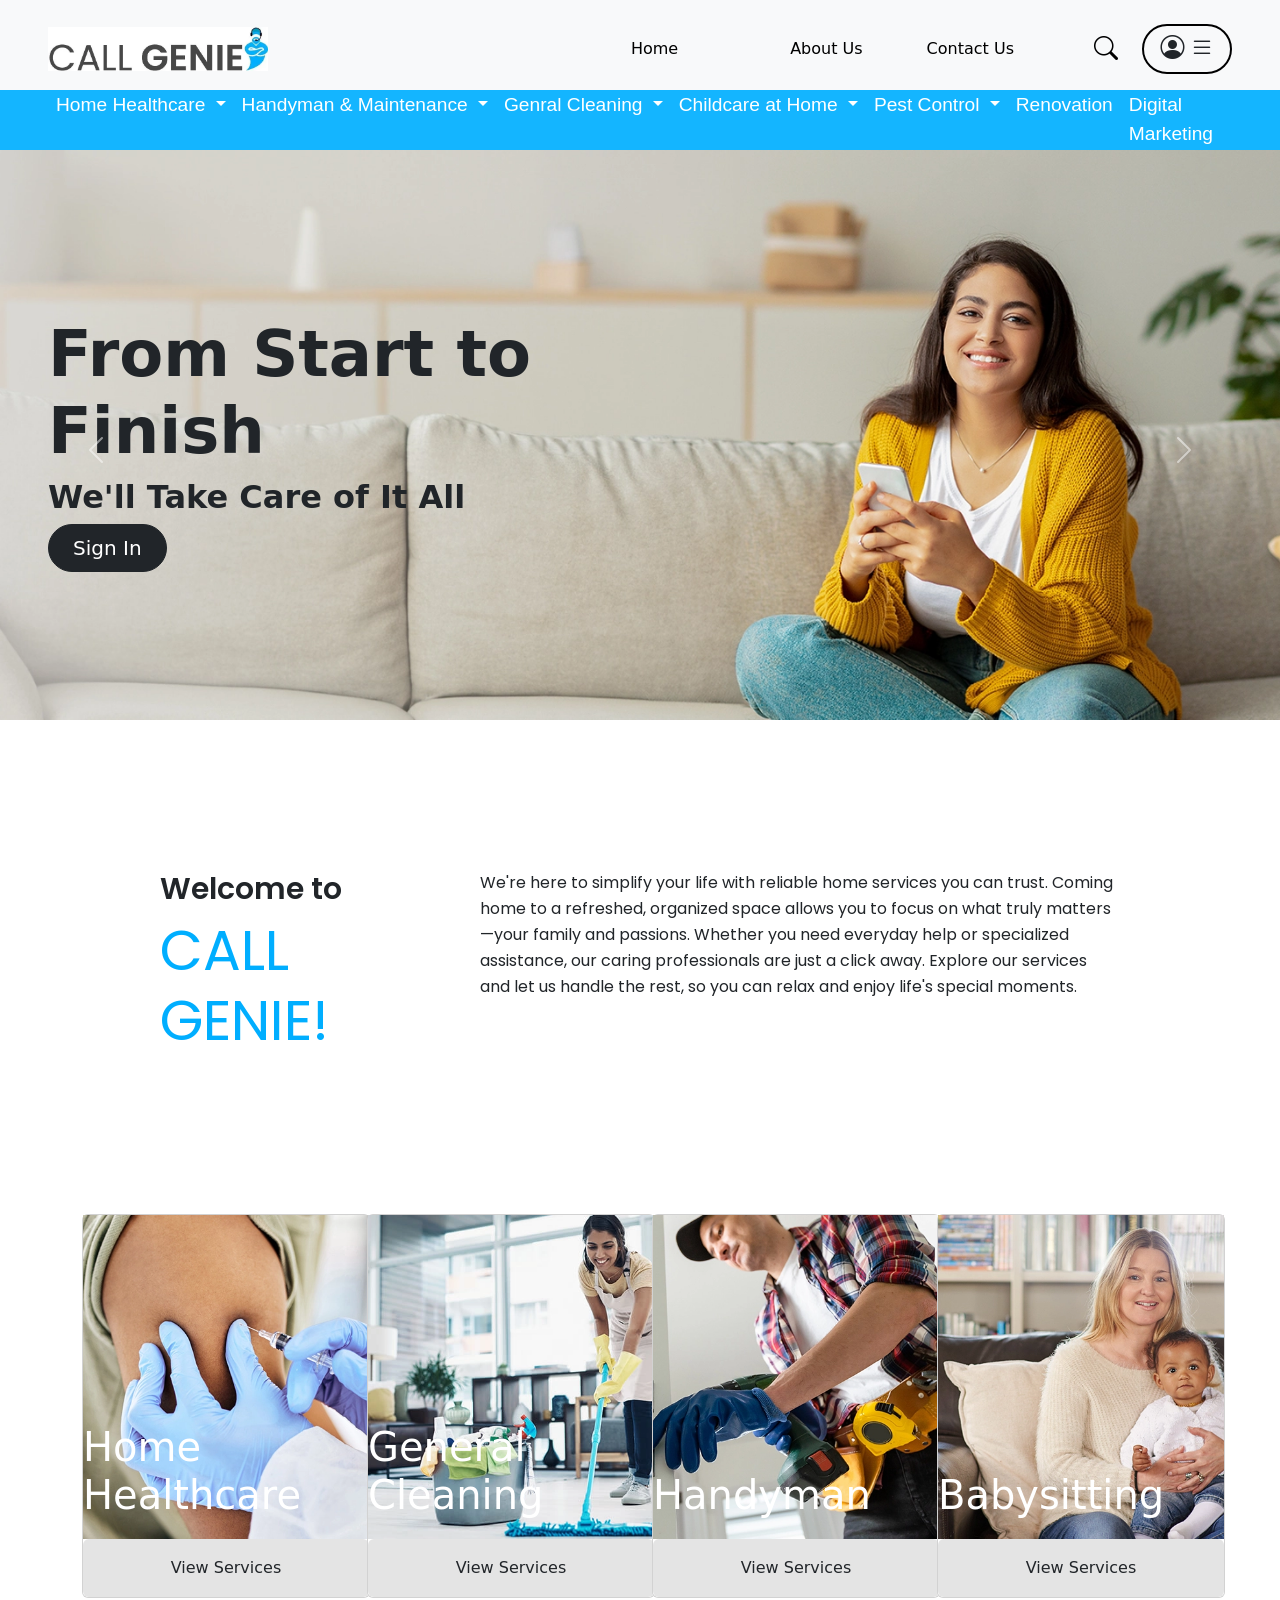
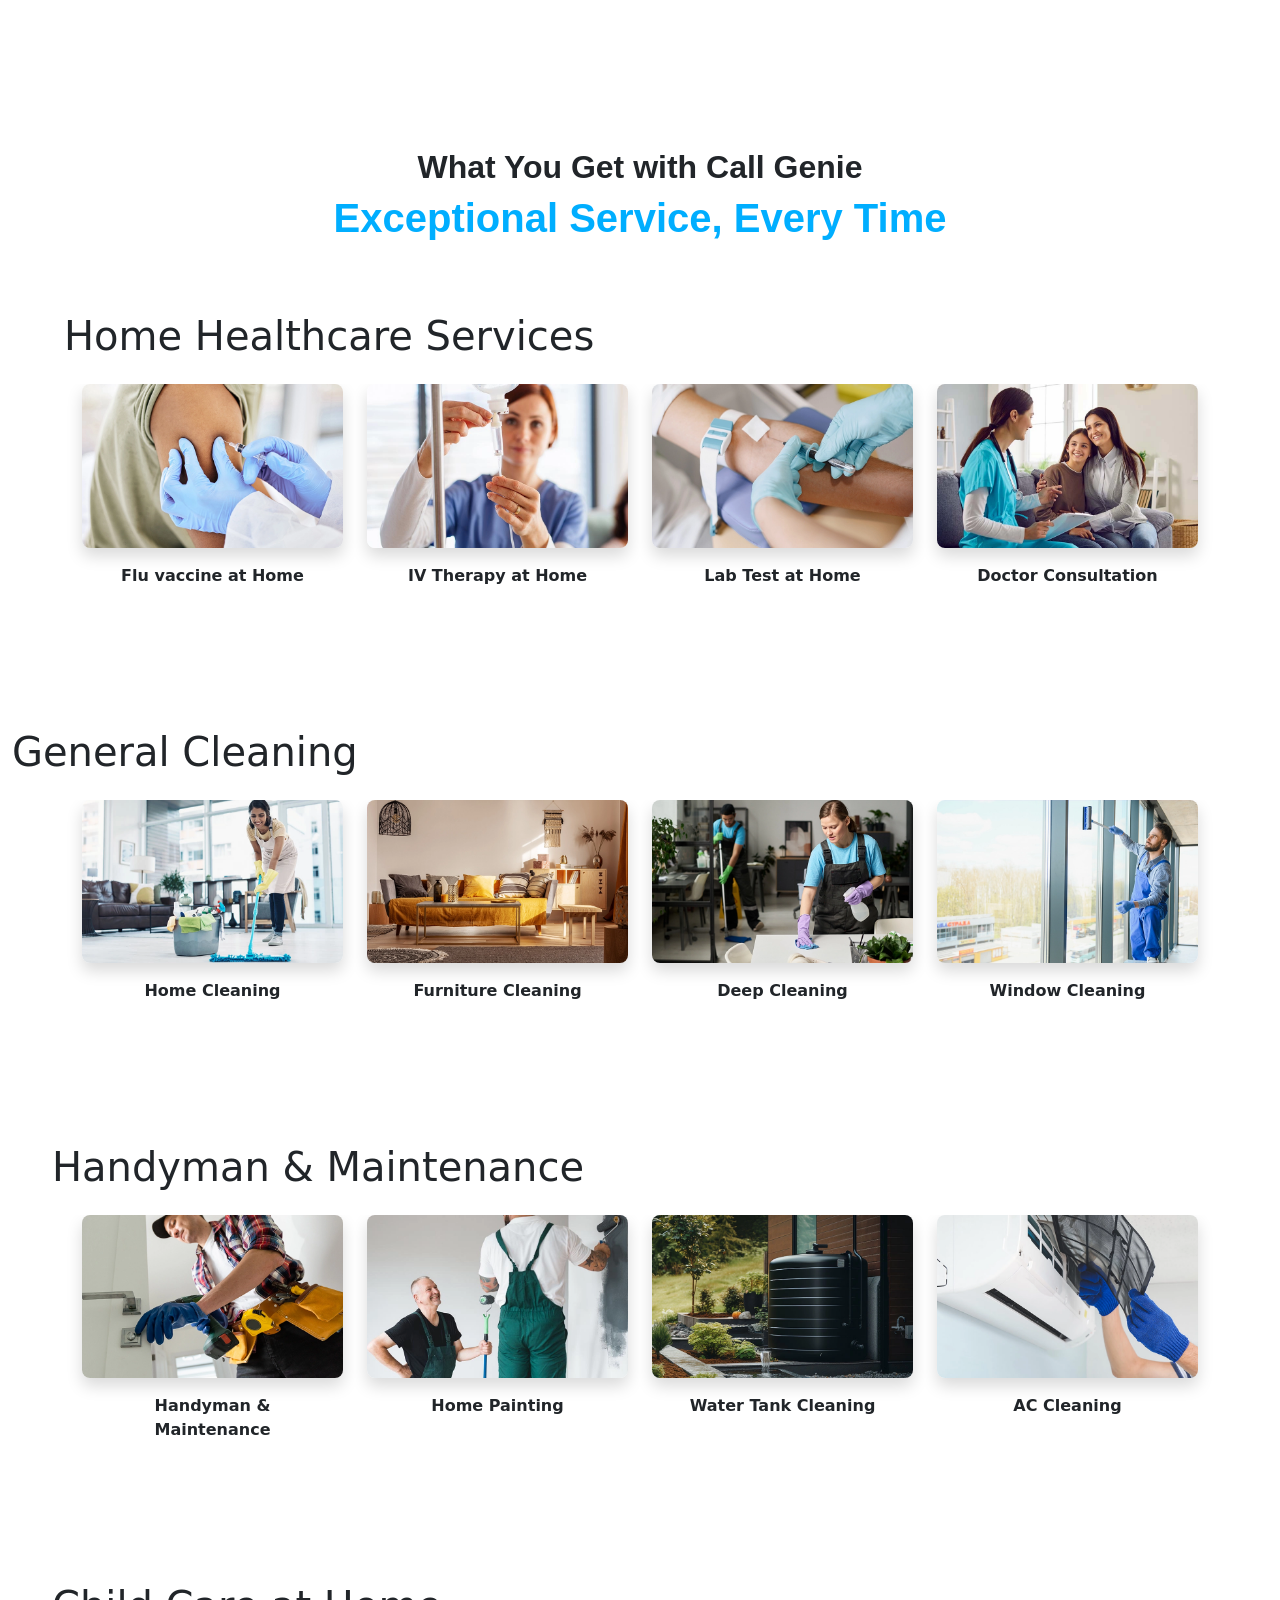
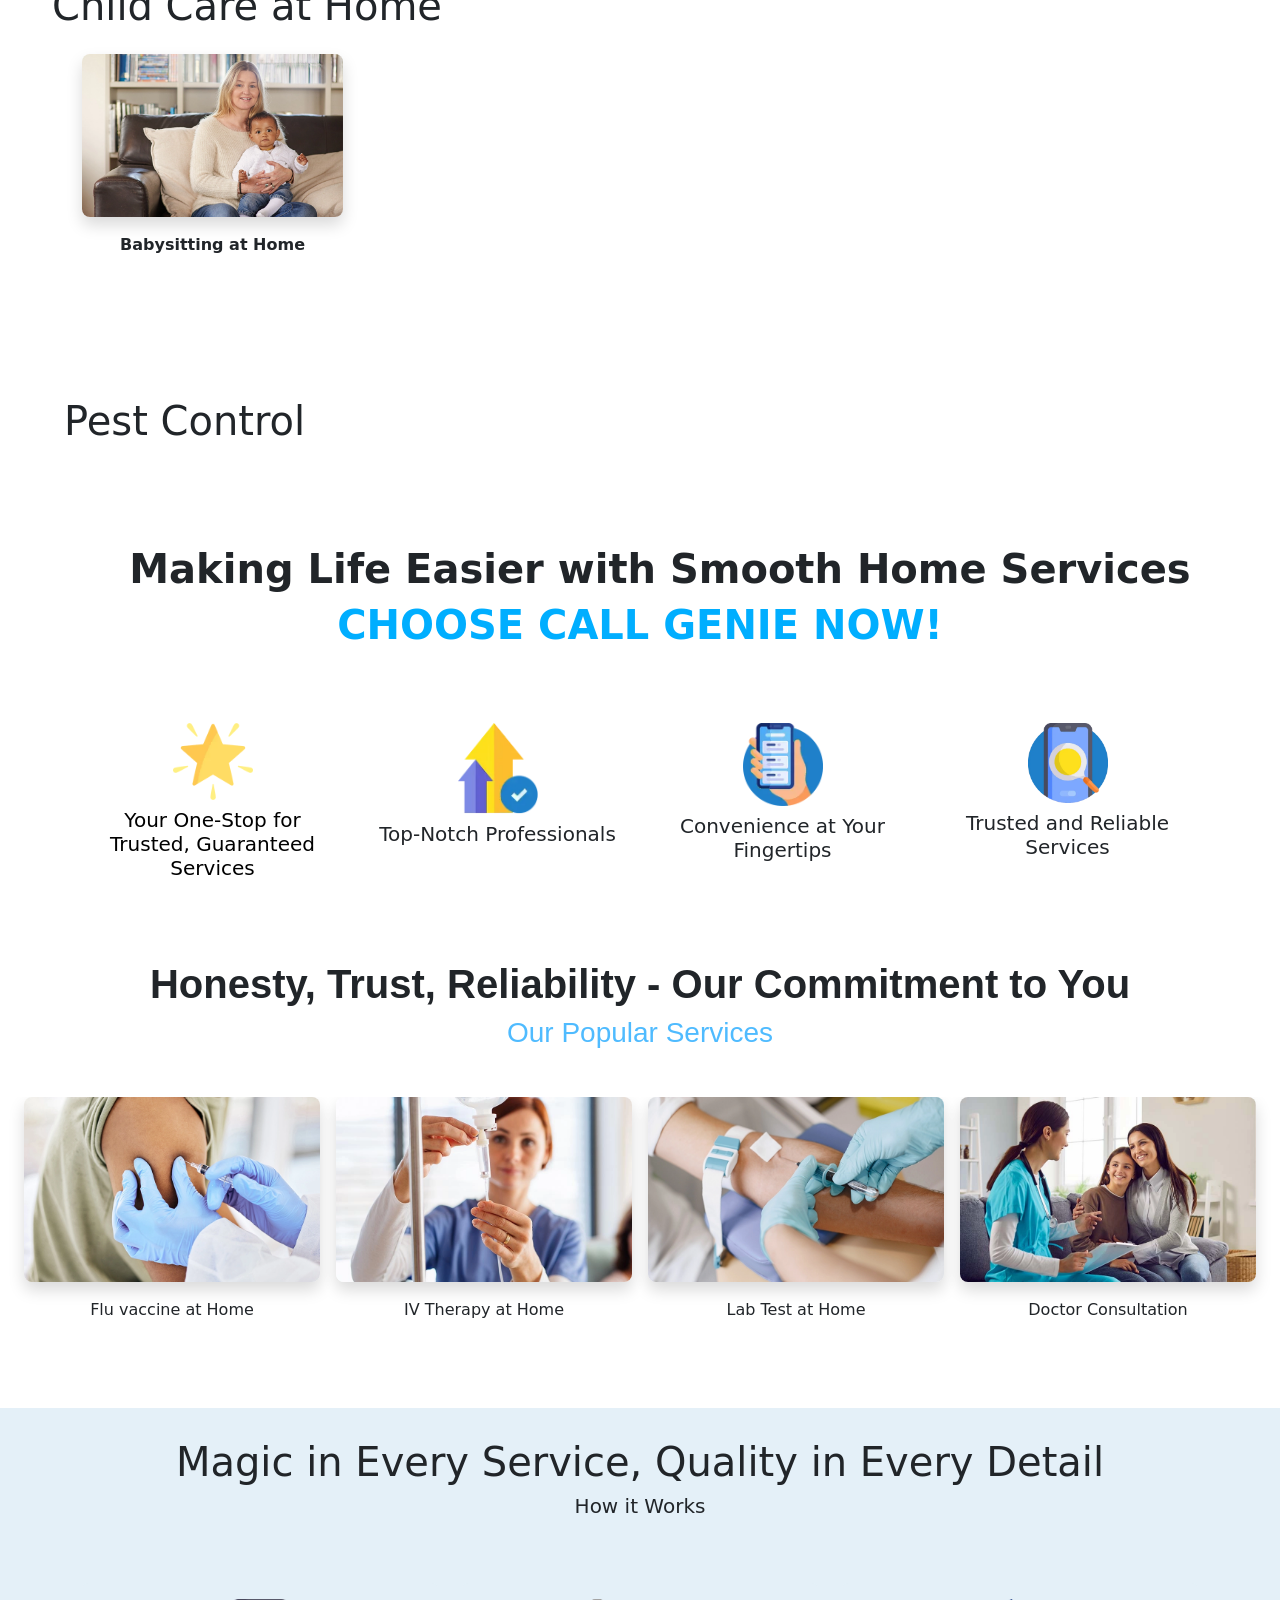
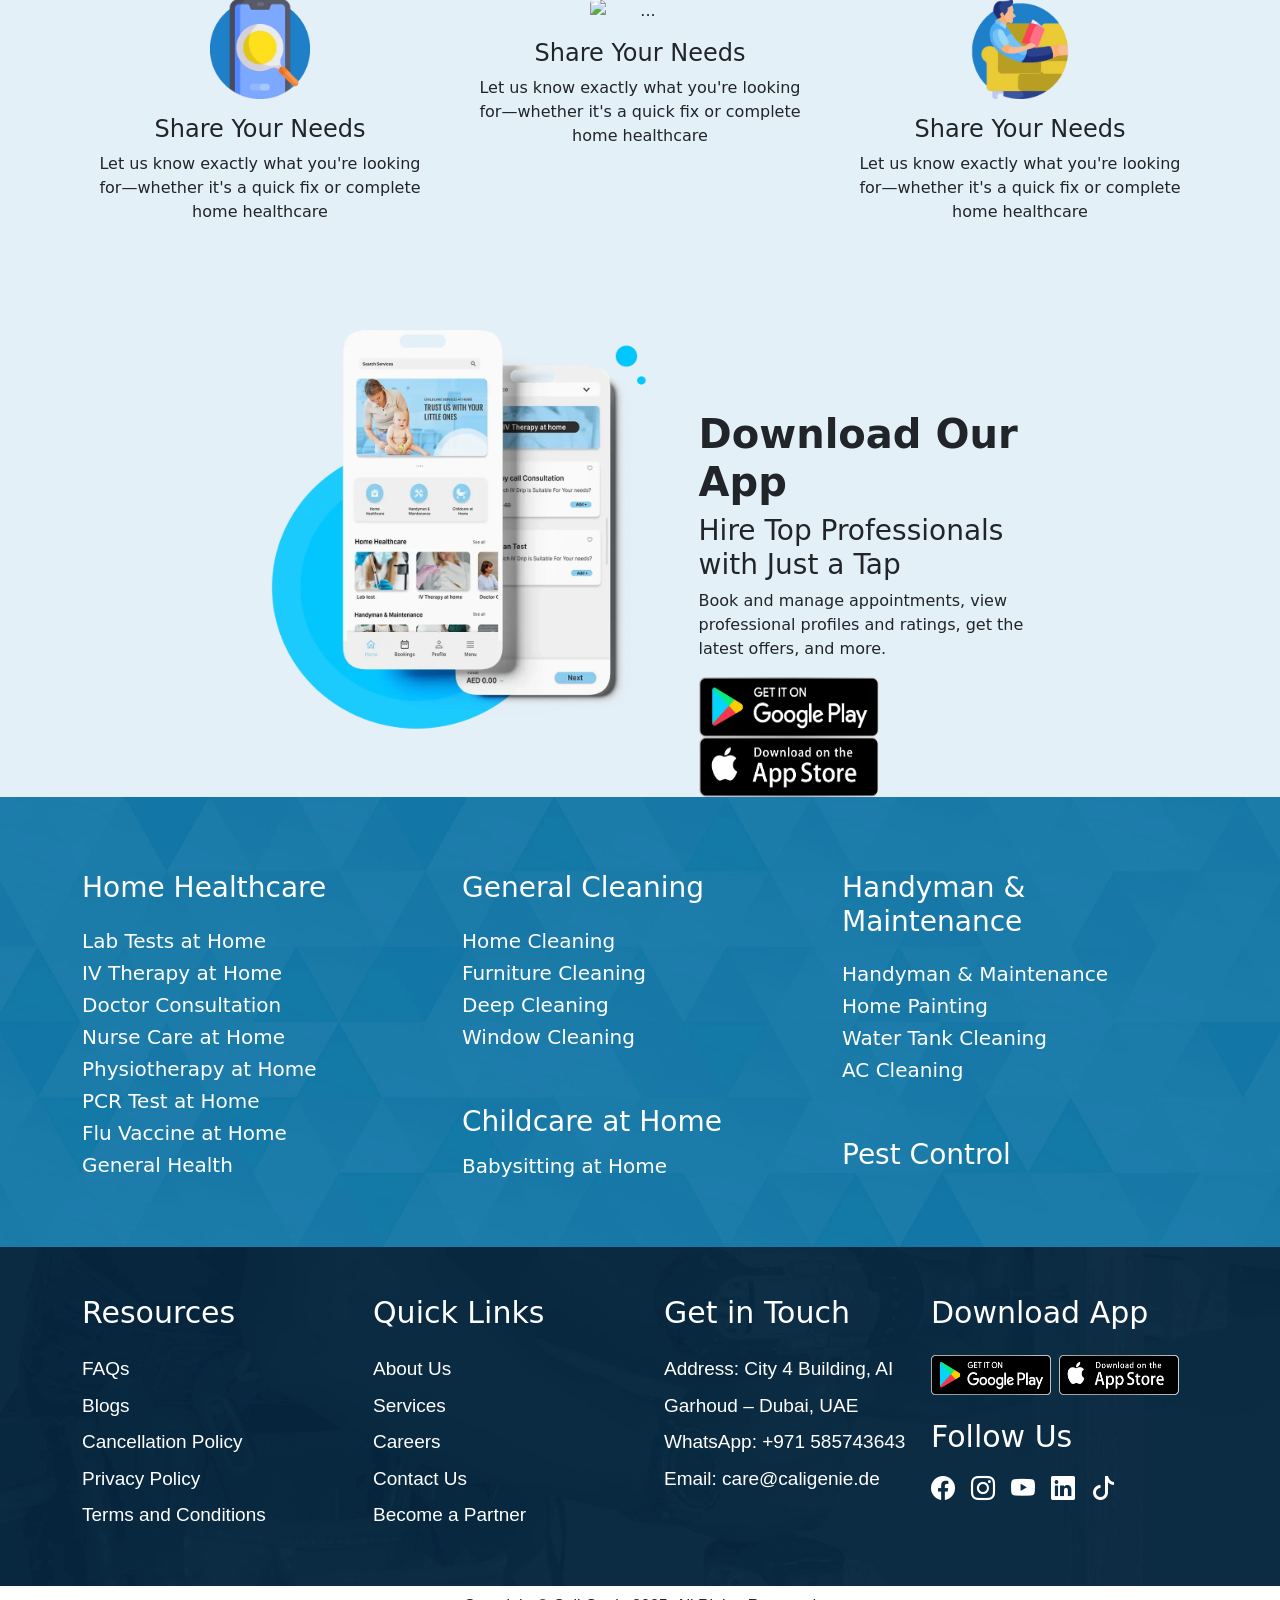
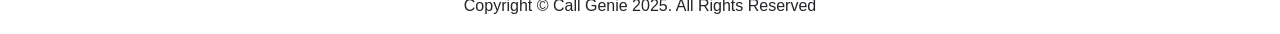
==== commit 75d017f7: "yes" ====
--- a/index.html
+++ b/index.html
@@ -663,253 +663,273 @@
 
 
     <!-- cont7---------------------------------------------------------- -->
-   <section class="section-cont7 container-fluid">
-    <div class="cont7 container-fluid px-0">
-        <div class="cont7-head">
-        <h1 class="cont7-h1 mb-md-4 "> General Cleaning</h1>
-    </div>
-    <div id="cleaningCarousel" class="carousel slide" data-bs-ride="carousel">
-        <div class="carousel-inner">
-            <div class="carousel-item active">
-                <div class="container text-center">
-                    <div class="row row-cols-2 row-cols-md-4 fw-bold">
-                        <div class="col mb-4">
-                            <div class="card border-0">
-                                <img src="./image/card31.webp" class="card-img-top rounded-3 shadow" alt="Home Cleaning">
-                                <div class="card-body">
-                                    <p class="card-text border-0">Home Cleaning</p>
-                                </div>
-                            </div>
-                        </div>
-                        <div class="col mb-4">
-                            <div class="card border-0">
-                                <img src="./image/card32.webp" class="card-img-top rounded-3 shadow" alt="Furniture Cleaning">
-                                <div class="card-body">
-                                    <p class="card-text border-0">Furniture Cleaning</p>
-                                </div>
-                            </div>
-                        </div>
-                        <div class="col mb-4 d-none d-md-block">
-                            <div class="card border-0">
-                                <img src="./image/card33.webp" class="card-img-top rounded-3 shadow" alt="Deep Cleaning">
-                                <div class="card-body">
-                                    <p class="card-text border-0">Deep Cleaning</p>
-                                </div>
-                            </div>
-                        </div>
-                        <div class="col mb-4 d-none d-md-block">
-                            <div class="card border-0">
-                                <img src="./image/card34.webp" class="card-img-top rounded-3 shadow" alt="Window Cleaning">
-                                <div class="card-body">
-                                    <p class="card-text border-0">Window Cleaning</p>
-                                </div>
-                            </div>
-                        </div>
-                    </div>
-                </div>
-            </div>
-            
-            <div class="carousel-item d-block d-md-none">
-                <div class="container text-center">
-                    <div class="row row-cols-2 fw-bold">
-                        <div class="col mb-4">
-                            <div class="card border-0">
-                                <img src="./image/card33.webp" class="card-img-top rounded-3 shadow" alt="Deep Cleaning">
-                                <div class="card-body">
-                                    <p class="card-text border-0">Deep Cleaning</p>
-                                </div>
-                            </div>
-                        </div>
-                        <div class="col mb-4">
-                            <div class="card border-0">
-                                <img src="./image/card34.webp" class="card-img-top rounded-3 shadow" alt="Window Cleaning">
-                                <div class="card-body">
-                                    <p class="card-text border-0">Window Cleaning</p>
-                                </div>
-                            </div>
-                        </div>
-                    </div>
-                </div>
-            </div>
-        </div>
-        
-        <!-- Carousel controls (only visible on small screens) -->
-        <button class="carousel-control-prev d-block d-md-none" type="button" data-bs-target="#cleaningCarousel" data-bs-slide="prev">
-            <span class="carousel-control-prev-icon" aria-hidden="true"></span>
-            <span class="visually-hidden">Previous</span>
-        </button>
-        <button class="carousel-control-next d-block d-md-none" type="button" data-bs-target="#cleaningCarousel" data-bs-slide="next">
-            <span class="carousel-control-next-icon" aria-hidden="true"></span>
-            <span class="visually-hidden">Next</span>
-        </button>
-    </div>
-</section>
+    <section class="section-cont7 container-fluid">
+        <div class="cont7 container-fluid px-0">
+            <div class="cont7-head">
+                <h1 class="cont7-h1 mb-md-4 "> General Cleaning</h1>
+            </div>
+            <div id="cleaningCarousel" class="carousel slide" data-bs-ride="carousel">
+                <div class="carousel-inner">
+                    <div class="carousel-item active">
+                        <div class="container text-center">
+                            <div class="row row-cols-2 row-cols-md-4 fw-bold">
+                                <div class="col mb-4">
+                                    <div class="card border-0">
+                                        <img src="./image/card31.webp" class="card-img-top rounded-3 shadow"
+                                            alt="Home Cleaning">
+                                        <div class="card-body">
+                                            <p class="card-text border-0">Home Cleaning</p>
+                                        </div>
+                                    </div>
+                                </div>
+                                <div class="col mb-4">
+                                    <div class="card border-0">
+                                        <img src="./image/card32.webp" class="card-img-top rounded-3 shadow"
+                                            alt="Furniture Cleaning">
+                                        <div class="card-body">
+                                            <p class="card-text border-0">Furniture Cleaning</p>
+                                        </div>
+                                    </div>
+                                </div>
+                                <div class="col mb-4 d-none d-md-block">
+                                    <div class="card border-0">
+                                        <img src="./image/card33.webp" class="card-img-top rounded-3 shadow"
+                                            alt="Deep Cleaning">
+                                        <div class="card-body">
+                                            <p class="card-text border-0">Deep Cleaning</p>
+                                        </div>
+                                    </div>
+                                </div>
+                                <div class="col mb-4 d-none d-md-block">
+                                    <div class="card border-0">
+                                        <img src="./image/card34.webp" class="card-img-top rounded-3 shadow"
+                                            alt="Window Cleaning">
+                                        <div class="card-body">
+                                            <p class="card-text border-0">Window Cleaning</p>
+                                        </div>
+                                    </div>
+                                </div>
+                            </div>
+                        </div>
+                    </div>
+
+                    <div class="carousel-item d-block d-md-none">
+                        <div class="container text-center">
+                            <div class="row row-cols-2 fw-bold">
+                                <div class="col mb-4">
+                                    <div class="card border-0">
+                                        <img src="./image/card33.webp" class="card-img-top rounded-3 shadow"
+                                            alt="Deep Cleaning">
+                                        <div class="card-body">
+                                            <p class="card-text border-0">Deep Cleaning</p>
+                                        </div>
+                                    </div>
+                                </div>
+                                <div class="col mb-4">
+                                    <div class="card border-0">
+                                        <img src="./image/card34.webp" class="card-img-top rounded-3 shadow"
+                                            alt="Window Cleaning">
+                                        <div class="card-body">
+                                            <p class="card-text border-0">Window Cleaning</p>
+                                        </div>
+                                    </div>
+                                </div>
+                            </div>
+                        </div>
+                    </div>
+                </div>
+
+                <!-- Carousel controls (only visible on small screens) -->
+                <button class="carousel-control-prev d-block d-md-none" type="button" data-bs-target="#cleaningCarousel"
+                    data-bs-slide="prev">
+                    <span class="carousel-control-prev-icon" aria-hidden="true"></span>
+                    <span class="visually-hidden">Previous</span>
+                </button>
+                <button class="carousel-control-next d-block d-md-none" type="button" data-bs-target="#cleaningCarousel"
+                    data-bs-slide="next">
+                    <span class="carousel-control-next-icon" aria-hidden="true"></span>
+                    <span class="visually-hidden">Next</span>
+                </button>
+            </div>
+    </section>
 
     <!-- cont8----------------------------------------------------------------/ -->
-   <section class="section-cont8 container-fluid">
-    <div class="cont8 container-fluid px-0">
-        <div class="cont8-head"></div>
-        <h1 class="cont8-h1 mb-md-4">Handyman & Maintenance</h1>
-    </div>
-    <div id="handymanCarousel" class="carousel slide" data-bs-ride="carousel">
-        <div class="carousel-inner">
-            <div class="carousel-item active">
-                <div class="container text-center">
-                    <div class="row row-cols-2 row-cols-md-4 fw-bold">
-                        <div class="col mb-4">
-                            <div class="card border-0">
-                                <img src="./image/card41.webp" class="card-img-top rounded-3 shadow" alt="Handyman & Maintenance">
-                                <div class="card-body">
-                                    <p class="card-text border-0">Handyman & Maintenance</p>
-                                </div>
-                            </div>
-                        </div>
-                        <div class="col mb-4">
-                            <div class="card border-0">
-                                <img src="./image/card42.webp" class="card-img-top rounded-3 shadow" alt="Home Painting">
-                                <div class="card-body">
-                                    <p class="card-text border-0">Home Painting</p>
-                                </div>
-                            </div>
-                        </div>
-                        <div class="col mb-4 d-none d-md-block">
-                            <div class="card border-0">
-                                <img src="./image/card43.webp" class="card-img-top rounded-3 shadow" alt="Water Tank Cleaning">
-                                <div class="card-body">
-                                    <p class="card-text border-0">Water Tank Cleaning</p>
-                                </div>
-                            </div>
-                        </div>
-                        <div class="col mb-4 d-none d-md-block">
-                            <div class="card border-0">
-                                <img src="./image/card44.webp" class="card-img-top rounded-3 shadow" alt="AC Cleaning">
-                                <div class="card-body">
-                                    <p class="card-text border-0">AC Cleaning</p>
-                                </div>
-                            </div>
-                        </div>
-                    </div>
-                </div>
-            </div>
-            
-            <div class="carousel-item d-block d-md-none">
-                <div class="container text-center">
-                    <div class="row row-cols-2 fw-bold">
-                        <div class="col mb-4">
-                            <div class="card border-0">
-                                <img src="./image/card43.webp" class="card-img-top rounded-3 shadow" alt="Water Tank Cleaning">
-                                <div class="card-body">
-                                    <p class="card-text border-0">Water Tank Cleaning</p>
-                                </div>
-                            </div>
-                        </div>
-                        <div class="col mb-4">
-                            <div class="card border-0">
-                                <img src="./image/card44.webp" class="card-img-top rounded-3 shadow" alt="AC Cleaning">
-                                <div class="card-body">
-                                    <p class="card-text border-0">AC Cleaning</p>
-                                </div>
-                            </div>
-                        </div>
-                    </div>
-                </div>
-            </div>
-        </div>
-        
-        <button class="carousel-control-prev d-block d-md-none" type="button" data-bs-target="#handymanCarousel" data-bs-slide="prev">
-            <span class="carousel-control-prev-icon" aria-hidden="true"></span>
-            <span class="visually-hidden">Previous</span>
-        </button>
-        <button class="carousel-control-next d-block d-md-none" type="button" data-bs-target="#handymanCarousel" data-bs-slide="next">
-            <span class="carousel-control-next-icon" aria-hidden="true"></span>
-            <span class="visually-hidden">Next</span>
-        </button>
-    </div>
-</section>
+    <section class="section-cont8 container-fluid">
+        <div class="cont8 container-fluid px-0">
+            <div class="cont8-head"></div>
+            <h1 class="cont8-h1 mb-md-4">Handyman & Maintenance</h1>
+        </div>
+        <div id="handymanCarousel" class="carousel slide" data-bs-ride="carousel">
+            <div class="carousel-inner">
+                <div class="carousel-item active">
+                    <div class="container text-center">
+                        <div class="row row-cols-2 row-cols-md-4 fw-bold">
+                            <div class="col mb-4">
+                                <div class="card border-0">
+                                    <img src="./image/card41.webp" class="card-img-top rounded-3 shadow"
+                                        alt="Handyman & Maintenance">
+                                    <div class="card-body">
+                                        <p class="card-text border-0">Handyman & Maintenance</p>
+                                    </div>
+                                </div>
+                            </div>
+                            <div class="col mb-4">
+                                <div class="card border-0">
+                                    <img src="./image/card42.webp" class="card-img-top rounded-3 shadow"
+                                        alt="Home Painting">
+                                    <div class="card-body">
+                                        <p class="card-text border-0">Home Painting</p>
+                                    </div>
+                                </div>
+                            </div>
+                            <div class="col mb-4 d-none d-md-block">
+                                <div class="card border-0">
+                                    <img src="./image/card43.webp" class="card-img-top rounded-3 shadow"
+                                        alt="Water Tank Cleaning">
+                                    <div class="card-body">
+                                        <p class="card-text border-0">Water Tank Cleaning</p>
+                                    </div>
+                                </div>
+                            </div>
+                            <div class="col mb-4 d-none d-md-block">
+                                <div class="card border-0">
+                                    <img src="./image/card44.webp" class="card-img-top rounded-3 shadow"
+                                        alt="AC Cleaning">
+                                    <div class="card-body">
+                                        <p class="card-text border-0">AC Cleaning</p>
+                                    </div>
+                                </div>
+                            </div>
+                        </div>
+                    </div>
+                </div>
+
+                <div class="carousel-item d-block d-md-none">
+                    <div class="container text-center">
+                        <div class="row row-cols-2 fw-bold">
+                            <div class="col mb-4">
+                                <div class="card border-0">
+                                    <img src="./image/card43.webp" class="card-img-top rounded-3 shadow"
+                                        alt="Water Tank Cleaning">
+                                    <div class="card-body">
+                                        <p class="card-text border-0">Water Tank Cleaning</p>
+                                    </div>
+                                </div>
+                            </div>
+                            <div class="col mb-4">
+                                <div class="card border-0">
+                                    <img src="./image/card44.webp" class="card-img-top rounded-3 shadow"
+                                        alt="AC Cleaning">
+                                    <div class="card-body">
+                                        <p class="card-text border-0">AC Cleaning</p>
+                                    </div>
+                                </div>
+                            </div>
+                        </div>
+                    </div>
+                </div>
+            </div>
+
+            <button class="carousel-control-prev d-block d-md-none" type="button" data-bs-target="#handymanCarousel"
+                data-bs-slide="prev">
+                <span class="carousel-control-prev-icon" aria-hidden="true"></span>
+                <span class="visually-hidden">Previous</span>
+            </button>
+            <button class="carousel-control-next d-block d-md-none" type="button" data-bs-target="#handymanCarousel"
+                data-bs-slide="next">
+                <span class="carousel-control-next-icon" aria-hidden="true"></span>
+                <span class="visually-hidden">Next</span>
+            </button>
+        </div>
+    </section>
 
     <!-- cont9----------------------------------------------------------------- -->
-   <section class="section-cont9 container-fluid">
-    <div class="cont9 container-fluid px-0">
-        <div class="cont9-head">
-        <h1 class="cont9-h1 mb-md-4">Child Care at Home</h1>
-    </div>
-    <div class="container-cont9 container text-center">
-        <div class="row row-cols-2 row-cols-md-4 fw-bold">
-            <div class="col mb-4">
-                <div class="card border-0 h-100">
-                    <img src="./image/card51.webp" class="card-img-top rounded-3 shadow" alt="Babysitting at Home">
-                    <div class="card-body d-flex align-items-center justify-content-center">
-                        <p class="card-text border-0 mb-0">Babysitting at Home</p>
-                    </div>
-                </div>
-            </div>
-          
-        </div>
-    </div>
-</section>
+    <section class="section-cont9 container-fluid">
+        <div class="cont9 container-fluid px-0">
+            <div class="cont9-head">
+                <h1 class="cont9-h1 mb-md-4">Child Care at Home</h1>
+            </div>
+            <div class="container-cont9 container text-center">
+                <div class="row row-cols-2 row-cols-md-4 fw-bold">
+                    <div class="col mb-4">
+                        <div class="card border-0 h-100">
+                            <img src="./image/card51.webp" class="card-img-top rounded-3 shadow"
+                                alt="Babysitting at Home">
+                            <div class="card-body d-flex align-items-center justify-content-center">
+                                <p class="card-text border-0 mb-0">Babysitting at Home</p>
+                            </div>
+                        </div>
+                    </div>
+
+                </div>
+            </div>
+    </section>
 
     <!-- cont10-------------------------------------------------------------- -->
     <section class="section-cont10 container-fluid ">
-        <div class="cont10 container-fluid px-0px-0" >
+        <div class="cont10 container-fluid px-0px-0">
             <div class="cont10-head"></div>
-            <h1 class="cont10-h1" > Pest Control</h1>
+            <h1 class="cont10-h1"> Pest Control</h1>
         </div>
     </section>
 
     <!-- cont11--------------------------------------------------------------- -->
- <section class="section-cont11 container-fluid px-0">
-    <div class="cont11 container-fluid px-0 text-center">
-        <div class="cont11-head fw-bold"></div>
-        <h1 id="cont11-h11" class="text-center" style="margin-left: 40px;">Making Life Easier <br class="d-md-none"> with Smooth <br class="d-md-none"> Home Services</h1>
-        <h1 id="cont11-h1">CHOOSE CALL GENIE NOW!</h1>
-    </div>
-    <div class="icons py-4">
-        <div class="container">
-            <div class="row justify-content-center">
-                <!-- Icon 1 -->
-                <div class="col-12 col-md-3 text-center mb-4 mb-md-0">
-                    <img src="./image/Icon1.webp" alt="" class="img-fluid" style="max-width: 80px;">
-                    <h2 class="fs-5 mt-2 text-black">Your One-Stop for Trusted, Guaranteed Services</h2>
-                </div>
-                <!-- Icon 2 -->
-                <div class="col-12 col-md-3 text-center mb-4 mb-md-0">
-                    <img src="./image/Icon2.webp" alt="" class="img-fluid" style="max-width: 80px;">
-                    <h2 class="fs-5 mt-2">Top-Notch Professionals</h2>
-                </div>
-                <!-- Icon 3 -->
-                <div class="col-12 col-md-3 text-center mb-4 mb-md-0">
-                    <img src="./image/Icon3.webp" alt="" class="img-fluid" style="max-width: 80px;">
-                    <h2 class="fs-5 mt-2">Convenience at Your Fingertips</h2>
-                </div>
-                <!-- Icon 4 -->
-                <div class="col-12 col-md-3 text-center">
-                    <img src="./image/Icon4.webp" alt="" class="img-fluid" style="max-width: 80px;">
-                    <h2 class="fs-5 mt-2">Trusted and Reliable Services</h2>
-                </div>
-            </div>
-        </div>
-    </div>
-</section>
-
-  <!-- only sm container------------------------------------------------ -->
- <section class="section-response position-relative d-md-none d-lg-none d-block">
-  <div class="cont-response container-fluid p-0">
-    <div class="position-relative">
-      <img src="./image/SmResponse.webp" alt="" class="img-fluid w-100" style="height: 250px; object-fit: cover;">
-      
-      <div class="position-absolute top-50 start-50 translate-middle w-100">
-        <div class="row justify-content-center">
-          <div class="col-12 text-center px-3">
-            <h1 class="response-h1 fs-1  mb-4 text-black">WHERE EVERY<br>SERVICE FINDS ITS<br>PERFECT MATCH</h1>
-            <button class="btn-close-white border rounded-pill px-4 py-2 ">
-              <a href="#" class="text-black  text-decoration-none">Explore More</a>
-            </button>
-          </div>
-        </div>
-      </div>
-    </div>
-  </div>
-</section>
+    <section class="section-cont11 container-fluid px-0">
+        <div class="cont11 container-fluid px-0 text-center">
+            <div class="cont11-head fw-bold"></div>
+            <h1 id="cont11-h11" class="text-center" style="margin-left: 40px;">Making Life Easier <br class="d-md-none">
+                with Smooth <br class="d-md-none"> Home Services</h1>
+            <h1 id="cont11-h1">CHOOSE CALL GENIE NOW!</h1>
+        </div>
+        <div class="icons py-4">
+            <div class="container">
+                <div class="row justify-content-center">
+                    <!-- Icon 1 -->
+                    <div class="col-12 col-md-3 text-center mb-4 mb-md-0">
+                        <img src="./image/Icon1.webp" alt="" class="img-fluid" style="max-width: 80px;">
+                        <h2 class="fs-5 mt-2 text-black">Your One-Stop for Trusted, Guaranteed Services</h2>
+                    </div>
+                    <!-- Icon 2 -->
+                    <div class="col-12 col-md-3 text-center mb-4 mb-md-0">
+                        <img src="./image/Icon2.webp" alt="" class="img-fluid" style="max-width: 80px;">
+                        <h2 class="fs-5 mt-2">Top-Notch Professionals</h2>
+                    </div>
+                    <!-- Icon 3 -->
+                    <div class="col-12 col-md-3 text-center mb-4 mb-md-0">
+                        <img src="./image/Icon3.webp" alt="" class="img-fluid" style="max-width: 80px;">
+                        <h2 class="fs-5 mt-2">Convenience at Your Fingertips</h2>
+                    </div>
+                    <!-- Icon 4 -->
+                    <div class="col-12 col-md-3 text-center">
+                        <img src="./image/Icon4.webp" alt="" class="img-fluid" style="max-width: 80px;">
+                        <h2 class="fs-5 mt-2">Trusted and Reliable Services</h2>
+                    </div>
+                </div>
+            </div>
+        </div>
+    </section>
+
+    <!-- only sm container------------------------------------------------ -->
+    <section class="section-response position-relative d-md-none d-lg-none d-block">
+        <div class="cont-response container-fluid p-0">
+            <div class="position-relative">
+                <img src="./image/SmResponse.webp" alt="" class="img-fluid w-100"
+                    style="height: 250px; object-fit: cover;">
+
+                <div class="position-absolute top-50 start-50 translate-middle w-100">
+                    <div class="row justify-content-center">
+                        <div class="col-12 text-center px-3">
+                            <h1 class="response-h1 fs-1  mb-4 text-black">WHERE EVERY<br>SERVICE FINDS ITS<br>PERFECT
+                                MATCH</h1>
+                            <button class="btn-close-white border rounded-pill px-4 py-2 ">
+                                <a href="#" class="text-black  text-decoration-none">Explore More</a>
+                            </button>
+                        </div>
+                    </div>
+                </div>
+            </div>
+        </div>
+    </section>
 
     <!-- cont12\--------------------------------------------------------------- -->
     <!-- <div class="cont11">
@@ -987,7 +1007,9 @@
     <!-- cont13---------------------------------------------------------------------------- -->
     <section class="-section-cont13 container-fluid  pb-4 mt-5">
         <div class="cont13 text-center mt-0" style="font-family: sans-serif;">
-            <h1 class="cont13-h1 fw-bold" style="color: #212529;">Honesty, Trust,<br class="d-md-none d-lg-none"> Reliability - Our <br class="d-md-none d-lg-none"> Commitment to <br class="d-md-none d-lg-none"> You</h1>
+            <h1 class="cont13-h1 fw-bold" style="color: #212529;">Honesty, Trust,<br class="d-md-none d-lg-none">
+                Reliability - Our <br class="d-md-none d-lg-none"> Commitment to <br class="d-md-none d-lg-none"> You
+            </h1>
             <h3 class="mb-4" style="color: #4fbbff;">Our Popular Services</h3>
         </div>
     </section>
@@ -997,176 +1019,224 @@
         <div class="cont134">
             <div id="carouselExampleAutoplaying" class="carousel slide" data-bs-ride="carousel">
                 <div class="carousel-inner">
+                    <!-- Slide 1 -->
                     <div class="carousel-item active">
-                        <div class="row  mx-3">
-                            <div class="col ">
-                                <div class="card border-0" >
-                                    <img src=" ./image/card21.webp" class="card-img-top rounded-3 shadow" alt="...">
-                                    <div class="card-body">
-                                        <p class="card-text border-0">Flu vaccine at Home</p>
-                                    </div>
-                                </div>
-                            </div>
-                            <div class="col">
-                                <div class="card border-0" >
-                                    <img src=" ./image/card22.webp" class="card-img-top rounded-3 shadow" alt="...">
-                                    <div class="card-body">
-                                        <p class="card-text border-0">IV Therapy at Home</p>
-                                    </div>
-                                </div>
-                            </div>
-                            <div class="col">
-                                <div class="card border-0" >
-                                    <img src=" ./image/card23.webp" class="card-img-top rounded-3 shadow" alt="...">
-                                    <div class="card-body">
-                                        <p class="card-text border-0">Lab Test at Home</p>
-                                    </div>
-                                </div>
-                            </div>
-                            <div class="col ">
-                                <div class="card border-0" >
-                                    <img src=" ./image/card24.webp" class="card-img-top rounded-3 shadow" alt="...">
-                                    <div class="card-body">
-                                        <p class="card-text border-0">Doctor Consultation</p>
-                                    </div>
-                                </div>
-                            </div>
-                        </div>
-                    </div>
+                        <div class="row g-3 mx-0 mx-md-3 justify-content-center">
+                            <div class="col-10 col-sm-8 col-md-6 col-lg-3">
+                                <div class="card border-0 h-100">
+                                    <img src="./image/card21.webp" class="card-img-top rounded-3 shadow"
+                                        alt="Flu vaccine">
+                                    <div class="card-body">
+                                        <p class="card-text text-center">Flu vaccine at Home</p>
+                                    </div>
+                                </div>
+                            </div>
+
+                            <div class="col-10 col-sm-8 col-md-6 col-lg-3 d-none d-md-flex">
+                                <div class="card border-0 h-100">
+                                    <img src="./image/card22.webp" class="card-img-top rounded-3 shadow"
+                                        alt="IV Therapy">
+                                    <div class="card-body">
+                                        <p class="card-text text-center">IV Therapy at Home</p>
+                                    </div>
+                                </div>
+                            </div>
+
+                            <div class="col-10 col-sm-8 col-md-6 col-lg-3 d-none d-lg-flex">
+                                <div class="card border-0 h-100">
+                                    <img src="./image/card23.webp" class="card-img-top rounded-3 shadow" alt="Lab Test">
+                                    <div class="card-body">
+                                        <p class="card-text text-center">Lab Test at Home</p>
+                                    </div>
+                                </div>
+                            </div>
+
+                            <div class="col-10 col-sm-8 col-md-6 col-lg-3 d-none d-lg-flex">
+                                <div class="card border-0 h-100">
+                                    <img src="./image/card24.webp" class="card-img-top rounded-3 shadow"
+                                        alt="Doctor Consultation">
+                                    <div class="card-body">
+                                        <p class="card-text text-center">Doctor Consultation</p>
+                                    </div>
+                                </div>
+                            </div>
+                        </div>
+                    </div>
+
+                    <!-- Slide 2 -->
                     <div class="carousel-item">
-                        <div class="row px-3">
-                            <div class="col">
-                                <div class="card border-0" >
-                                    <img src=" ./image/card22.webp" class="card-img-top rounded-3 shadow" alt="...">
-                                    <div class="card-body">
-                                        <p class="card-text border-0">IV Therapy at Home</p>
-                                    </div>
-                                </div>
-                            </div>
-                            <div class="col">
-                                <div class="card border-0" >
-                                    <img src=" ./image/card23.webp" class="card-img-top rounded-3 shadow" alt="...">
-                                    <div class="card-body">
-                                        <p class="card-text border-0">Lab Test at Home</p>
-                                    </div>
-                                </div>
-                            </div>
-                            <div class="col">
-                                <div class="card border-0" >
-                                    <img src=" ./image/card24.webp" class="card-img-top rounded-3 shadow" alt="...">
-                                    <div class="card-body">
-                                        <p class="card-text border-0">Doctor Consultation</p>
-                                    </div>
-                                </div>
-                            </div>
-                            <div class="col">
-                                <div class="card border-0" >
-                                    <img src=" ./image/card25.webp" class="card-img-top rounded-3 shadow" alt="...">
-                                    <div class="card-body">
-                                        <p class="card-text border-0">Nurse Care at Home</p>
-                                    </div>
-                                </div>
-                            </div>
-                        </div>
-                    </div>
+                        <div class="row g-3 mx-0 mx-md-3 justify-content-center">
+                            <div class="col-10 col-sm-8 col-md-6 col-lg-3">
+                                <div class="card border-0 h-100">
+                                    <img src="./image/card31.webp" class="card-img-top rounded-3 shadow"
+                                        alt="Flu vaccine">
+                                    <div class="card-body">
+                                        <p class="card-text text-center">Flu vaccine at Home</p>
+                                    </div>
+                                </div>
+                            </div>
+
+                            <div class="col-10 col-sm-8 col-md-6 col-lg-3 d-none d-md-flex">
+                                <div class="card border-0 h-100">
+                                    <img src="./image/card32.webp" class="card-img-top rounded-3 shadow"
+                                        alt="IV Therapy">
+                                    <div class="card-body">
+                                        <p class="card-text text-center">IV Therapy at Home</p>
+                                    </div>
+                                </div>
+                            </div>
+
+                            <div class="col-10 col-sm-8 col-md-6 col-lg-3 d-none d-lg-flex">
+                                <div class="card border-0 h-100">
+                                    <img src="./image/card33.webp" class="card-img-top rounded-3 shadow" alt="Lab Test">
+                                    <div class="card-body">
+                                        <p class="card-text text-center">Lab Test at Home</p>
+                                    </div>
+                                </div>
+                            </div>
+
+                            <div class="col-10 col-sm-8 col-md-6 col-lg-3 d-none d-lg-flex">
+                                <div class="card border-0 h-100">
+                                    <img src="./image/card34.webp" class="card-img-top rounded-3 shadow"
+                                        alt="Doctor Consultation">
+                                    <div class="card-body">
+                                        <p class="card-text text-center">Doctor Consultation</p>
+                                    </div>
+                                </div>
+                            </div>
+                        </div>
+                    </div>
+                    <!-- Slide 3 -->
                     <div class="carousel-item">
-                        <div class="row px-3">
-                            <div class="col">
-                                <div class="card border-0" >
-                                    <img src=" ./image/card23.webp" class="card-img-top rounded-3 shadow" alt="...">
-                                    <div class="card-body">
-                                        <p class="card-text border-0">Lab Test at Home</p>
-                                    </div>
-                                </div>
-                            </div>
-                            <div class="col">
-                                <div class="card border-0">
-                                    <img src="./image/card24.webp" class="card-img-top rounded-3 shadow" alt="...">
-                                    <div class="card-body">
-                                        <p class="card-text border-0">Doctor Consultation</p>
-                                    </div>
-                                </div>
-                            </div>
-                            <div class="col">
-                                <div class="card border-0">
-                                    <img src="./image/card25.webp" class="card-img-top rounded-3 shadow" alt="...">
-                                    <div class="card-body">
-                                        <p class="card-text border-0">Nurse Care at Home</p>
-                                    </div>
-                                </div>
-                            </div>
-                            <div class="col">
-                                <div class="card border-0">
-                                    <img src="./image/card26.webp" class="card-img-top rounded-3 shadow" alt="...">
-                                    <div class="card-body">
-                                        <p class="card-text border-0">PCR Test at Home</p>
-                                    </div>
-                                </div>
-                            </div>
-                        </div>
-                    </div>
+                        <div class="row g-3 mx-0 mx-md-3 justify-content-center">
+                            <div class="col-10 col-sm-8 col-md-6 col-lg-3">
+                                <div class="card border-0 h-100">
+                                    <img src="./image/card41.webp" class="card-img-top rounded-3 shadow"
+                                        alt="Flu vaccine">
+                                    <div class="card-body">
+                                        <p class="card-text text-center">Flu vaccine at Home</p>
+                                    </div>
+                                </div>
+                            </div>
+
+                            <div class="col-10 col-sm-8 col-md-6 col-lg-3 d-none d-md-flex">
+                                <div class="card border-0 h-100">
+                                    <img src="./image/card42.webp" class="card-img-top rounded-3 shadow"
+                                        alt="IV Therapy">
+                                    <div class="card-body">
+                                        <p class="card-text text-center">IV Therapy at Home</p>
+                                    </div>
+                                </div>
+                            </div>
+
+                            <div class="col-10 col-sm-8 col-md-6 col-lg-3 d-none d-lg-flex">
+                                <div class="card border-0 h-100">
+                                    <img src="./image/card43.webp" class="card-img-top rounded-3 shadow" alt="Lab Test">
+                                    <div class="card-body">
+                                        <p class="card-text text-center">Lab Test at Home</p>
+                                    </div>
+                                </div>
+                            </div>
+
+                            <div class="col-10 col-sm-8 col-md-6 col-lg-3 d-none d-lg-flex">
+                                <div class="card border-0 h-100">
+                                    <img src="./image/card44.webp" class="card-img-top rounded-3 shadow"
+                                        alt="Doctor Consultation">
+                                    <div class="card-body">
+                                        <p class="card-text text-center">Doctor Consultation</p>
+                                    </div>
+                                </div>
+                            </div>
+                        </div>
+                    </div>
+                    <!-- Slide 4 -->
                     <div class="carousel-item">
-                        <div class="row px-3">
-                            <div class="col">
-                                <div class="card border-0">
-                                    <img src="./image/card41.webp" class="card-img-top rounded-3 shadow" alt="...">
-                                    <div class="card-body">
-                                        <p class="card-text border-0">Handyman & Maintenance</p>
-                                    </div>
-                                </div>
-                            </div>
-                            <div class="col">
-                                <div class="card border-0">
-                                    <img src="./image/card42.webp" class="card-img-top rounded-3 shadow" alt="...">
-                                    <div class="card-body">
-                                        <p class="card-text border-0">Home Painting</p>
-                                    </div>
-                                </div>
-                            </div>
-                            <div class="col">
-                                <div class="card border-0">
-                                    <img src="./image/card43.webp" class="card-img-top rounded-3 shadow" alt="...">
-                                    <div class="card-body">
-                                        <p class="card-text border-0">Water Tank Cleanign</p>
-                                    </div>
-                                </div>
-                            </div>
-                            <div class="col">
-                                <div class="card border-0">
-                                    <img src="./image/card44.webp" class="card-img-top rounded-3 shadow" alt="...">
-                                    <div class="card-body">
-                                        <p class="card-text border-0">AC Cleaning</p>
-                                    </div>
-                                </div>
-                            </div>
-                        </div>
-                    </div>
+                        <div class="row g-3 mx-0 mx-md-3 justify-content-center">
+                            <div class="col-10 col-sm-8 col-md-6 col-lg-3">
+                                <div class="card border-0 h-100">
+                                    <img src="./image/card51.webp" class="card-img-top rounded-3 shadow"
+                                        alt="Flu vaccine">
+                                    <div class="card-body">
+                                        <p class="card-text text-center">Flu vaccine at Home</p>
+                                    </div>
+                                </div>
+                            </div>
+
+                            <div class="col-10 col-sm-8 col-md-6 col-lg-3 d-none d-md-flex">
+                                <div class="card border-0 h-100">
+                                    <img src="./image/card22.webp" class="card-img-top rounded-3 shadow"
+                                        alt="IV Therapy">
+                                    <div class="card-body">
+                                        <p class="card-text text-center">IV Therapy at Home</p>
+                                    </div>
+                                </div>
+                            </div>
+
+                            <div class="col-10 col-sm-8 col-md-6 col-lg-3 d-none d-lg-flex">
+                                <div class="card border-0 h-100">
+                                    <img src="./image/card43.webp" class="card-img-top rounded-3 shadow" alt="Lab Test">
+                                    <div class="card-body">
+                                        <p class="card-text text-center">Lab Test at Home</p>
+                                    </div>
+                                </div>
+                            </div>
+
+                            <div class="col-10 col-sm-8 col-md-6 col-lg-3 d-none d-lg-flex">
+                                <div class="card border-0 h-100">
+                                    <img src="./image/card28.webp" class="card-img-top rounded-3 shadow"
+                                        alt="Doctor Consultation">
+                                    <div class="card-body">
+                                        <p class="card-text text-center">Doctor Consultation</p>
+                                    </div>
+                                </div>
+                            </div>
+                        </div>
+                    </div>
+                    <!-- slide 5 -->
                     <div class="carousel-item">
-                        <div class="row px-3">
-                            <div class="col">
-                                <div class="card border-0" style="width: 18rem;">
-                                    <img src="./image/card51.webp" class="card-img-top rounded-3 shadow" alt="...">
-                                    <div class="card-body">
-                                        <p class="card-text border-0">Babysitting at Home</p>
-                                    </div>
-                                </div>
-                            </div>
-                        </div>
-                    </div>
-                </div>
-
-
-                <button class="carousel-control-prev d-none" type="button" data-bs-target="#carouselExampleAutoplaying"
-                    data-bs-slide="prev">
-                    <span class="carousel-control-prev-icon" aria-hidden="true"></span>
-                    <span class="visually-hidden">Previous</span>
-                </button>
-                <button class="carousel-control-next d-none" type="button" data-bs-target="#carouselExampleAutoplaying"
-                    data-bs-slide="next">
-                    <span class="carousel-control-next-icon" aria-hidden="true"></span>
-                    <span class="visually-hidden">Next</span>
-                </button>
-            </div>
+                        <div class="row g-3 mx-0 mx-md-3 justify-content-center">
+                            <div class="col-10 col-sm-8 col-md-6 col-lg-3">
+                                <div class="card border-0 h-100">
+                                    <img src="./image/card51.webp" class="card-img-top rounded-3 shadow"
+                                        alt="Flu vaccine">
+                                    <div class="card-body">
+                                        <p class="card-text text-center">Flu vaccine at Home</p>
+                                    </div>
+                                </div>
+                            </div>
+
+
+                        </div>
+                    </div>
+                    <!-- slide 6 -->
+                    <div class="carousel-item">
+                        <div class="row g-3 mx-0 mx-md-3 justify-content-center">
+                            <div class="col-10 col-sm-8 col-md-6 col-lg-3">
+                                <div class="card border-0 h-100">
+                                    <img src="./image/card51.webp" class="card-img-top rounded-3 shadow"
+                                        alt="Flu vaccine">
+                                    <div class="card-body">
+                                        <p class="card-text text-center">Flu vaccine at Home</p>
+                                    </div>
+                                </div>
+                            </div>
+                        </div>
+                    </div>
+                </div>
+            </div>
+        </div>
+
+        <button class="carousel-control-prev d-none d-md-flex" type="button"
+            data-bs-target="#carouselExampleAutoplaying" data-bs-slide="prev">
+            <span class="carousel-control-prev-icon" aria-hidden="true"></span>
+            <span class="visually-hidden">Previous</span>
+        </button>
+        <button class="carousel-control-next d-none d-md-flex" type="button"
+            data-bs-target="#carouselExampleAutoplaying" data-bs-slide="next">
+            <span class="carousel-control-next-icon" aria-hidden="true"></span>
+            <span class="visually-hidden">Next</span>
+        </button>
+        </div>
         </div>
     </section>
 
@@ -1175,14 +1245,14 @@
         <div class="cont14 container-fluid" style="margin-top: 70px; background-color: #e4f0f8;">
             <div class="cont14-1st">
                 <div class="head-cont14 text-center" style="padding-top: 30px;">
-                    <h1>Magic in Every Service, Quality in Every Detail</h1>
+                    <h1>Magic in Every <br class="d-md-none d-lg-none"> Service, Quality in <br class="d-md-none d-lg-none"> Every Detail</h1>
                     <h5>How it Works</h5>
                 </div>
                 <div class="cont14-icons">
                     <div class="container">
                         <div class="row justify-content-center" style="margin-top: 65px;">
-                            <!-- Card 1 -->
-                            <div class="col-md-4 text-center">
+                            <!-- ------------/ -->
+                            <div class="col-md-4 text-center col-sm-10">
                                 <div class="card border-0 h-100" style="background-color: #e4f0f8;">
                                     <div class="d-flex justify-content-center pt-3">
                                         <img src="./image/Icon4.webp" class="card-img-top" alt="..."
@@ -1198,11 +1268,11 @@
                             </div>
 
 
-                            <div class="col-4 text-center">
+                            <div class="secondLast-col col-md-4 col-sm-10 text-center">
                                 <div class="card border-0 h-100" style="background-color: #e4f0f8;">
                                     <div class="d-flex justify-content-center pt-3">
-                                        <img src="./image/Icon6.webp" class="card-img-top" alt="..."
-                                            style="width: 100px;">
+                                        <img src="./image/Icon6.webp" class="secondLast-img card-img-top " alt="..."
+                                            >
                                     </div>
                                     <div class="card-body text-center">
                                         <h4>Share Your Needs</h4>
@@ -1213,7 +1283,7 @@
                                 </div>
                             </div>
 
-                            <div class="col-md-4 text-center">
+                            <div class="col-md-4 col-sm-10 text-center">
                                 <div class="card border-0 h-100" style="background-color: #e4f0f8;">
                                     <div class="d-flex justify-content-center pt-3">
                                         <img src="./image/icon7.webp" class="card-img-top" alt="..."
@@ -1232,18 +1302,17 @@
                 </div>
             </div>
 
-            <div class="app d-flex "
-                style="margin-top: 70px; margin-left: 240px; margin-right: 240px; background-color: #e4f0f8;">
+            <div class="app d-md-flex ">
                 <div class="app-img">
-                    <img src="./image/mobile.webp" alt="" style="height: 450px; width: 400px;">
-                </div>
-                <div class="app-head text-start" style="margin-top: 100px; margin-left: 6%;">
+                    <img src="./image/mobile.webp" alt="" class="app-img ">
+                </div>
+                <div class="app-head text-start">
                     <h1 class="fw-bolder">Download Our App</h1>
-                    <h3>Hire Top Professionals with Just a Tap</h3>
-                    <p>Book and manage appointments, view professional profiles and ratings, get the latest
+                    <h3 class="d-md-block d-none">Hire Top Professionals with Just a Tap</h3>
+                    <p class="d-md-block d-none">Book and manage appointments, view professional profiles and ratings, get the latest
                         offers, and more.</p>
-                    <img src="./image/googleplay.webp" alt="" style="width: 180px; height: 60px;">
-                    <img src="./image/apple.webp" alt="" style="width: 180px; height: 60px;">
+                    <img src="./image/googleplay.webp" alt="" class="app-store">
+                    <img src="./image/apple.webp" alt="" class="app-store">
                 </div>
             </div>
         </div>
--- a/index.css
+++ b/index.css
@@ -141,6 +141,9 @@
  .cont13{
     font-family: poppins;
  }
+ .secondLast-img {
+    width: 100px;
+ }
 
  .card:hover .card-text {
      color: #00aeff !important;
@@ -167,6 +170,23 @@
  .card-text, .card-title, h3, h5, .btn {
      transition: all 0.3s ease;
  }
+ .app{
+    margin-top: 70px; 
+    margin-left: 240px;
+    margin-right: 240px;
+    background-color: #e4f0f8;
+ }
+ .app-img{
+    height: 450px;
+     width: 400px;
+ }
+ .app-head{
+    margin-top: 100px; margin-left: 6%;
+ }
+ .app-store{
+    width: 180px;
+     height: 60px;
+ }
 
 
  @media (max-width: 768px) {
@@ -345,4 +365,7 @@
      .section-cont12 {
          display: none;
      }
+     .app{
+        width: 100% !important;
+     }
  }
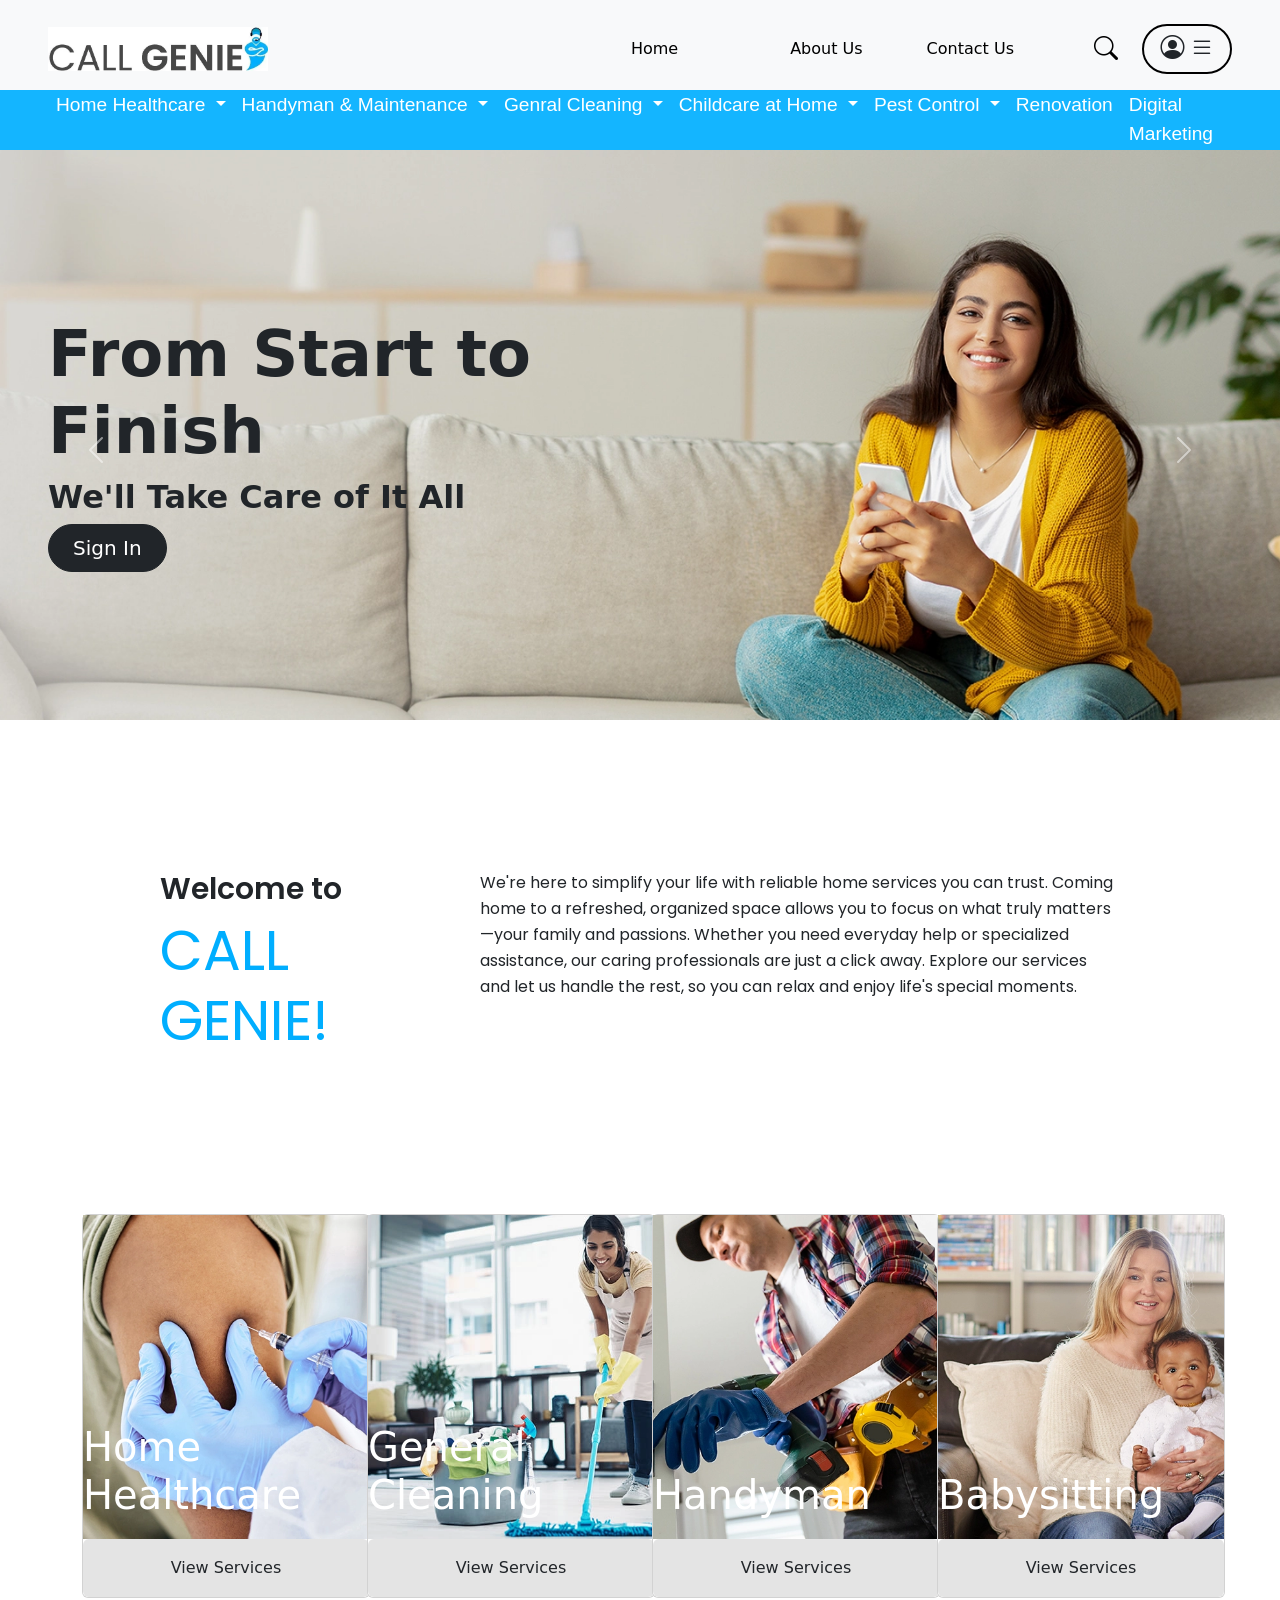
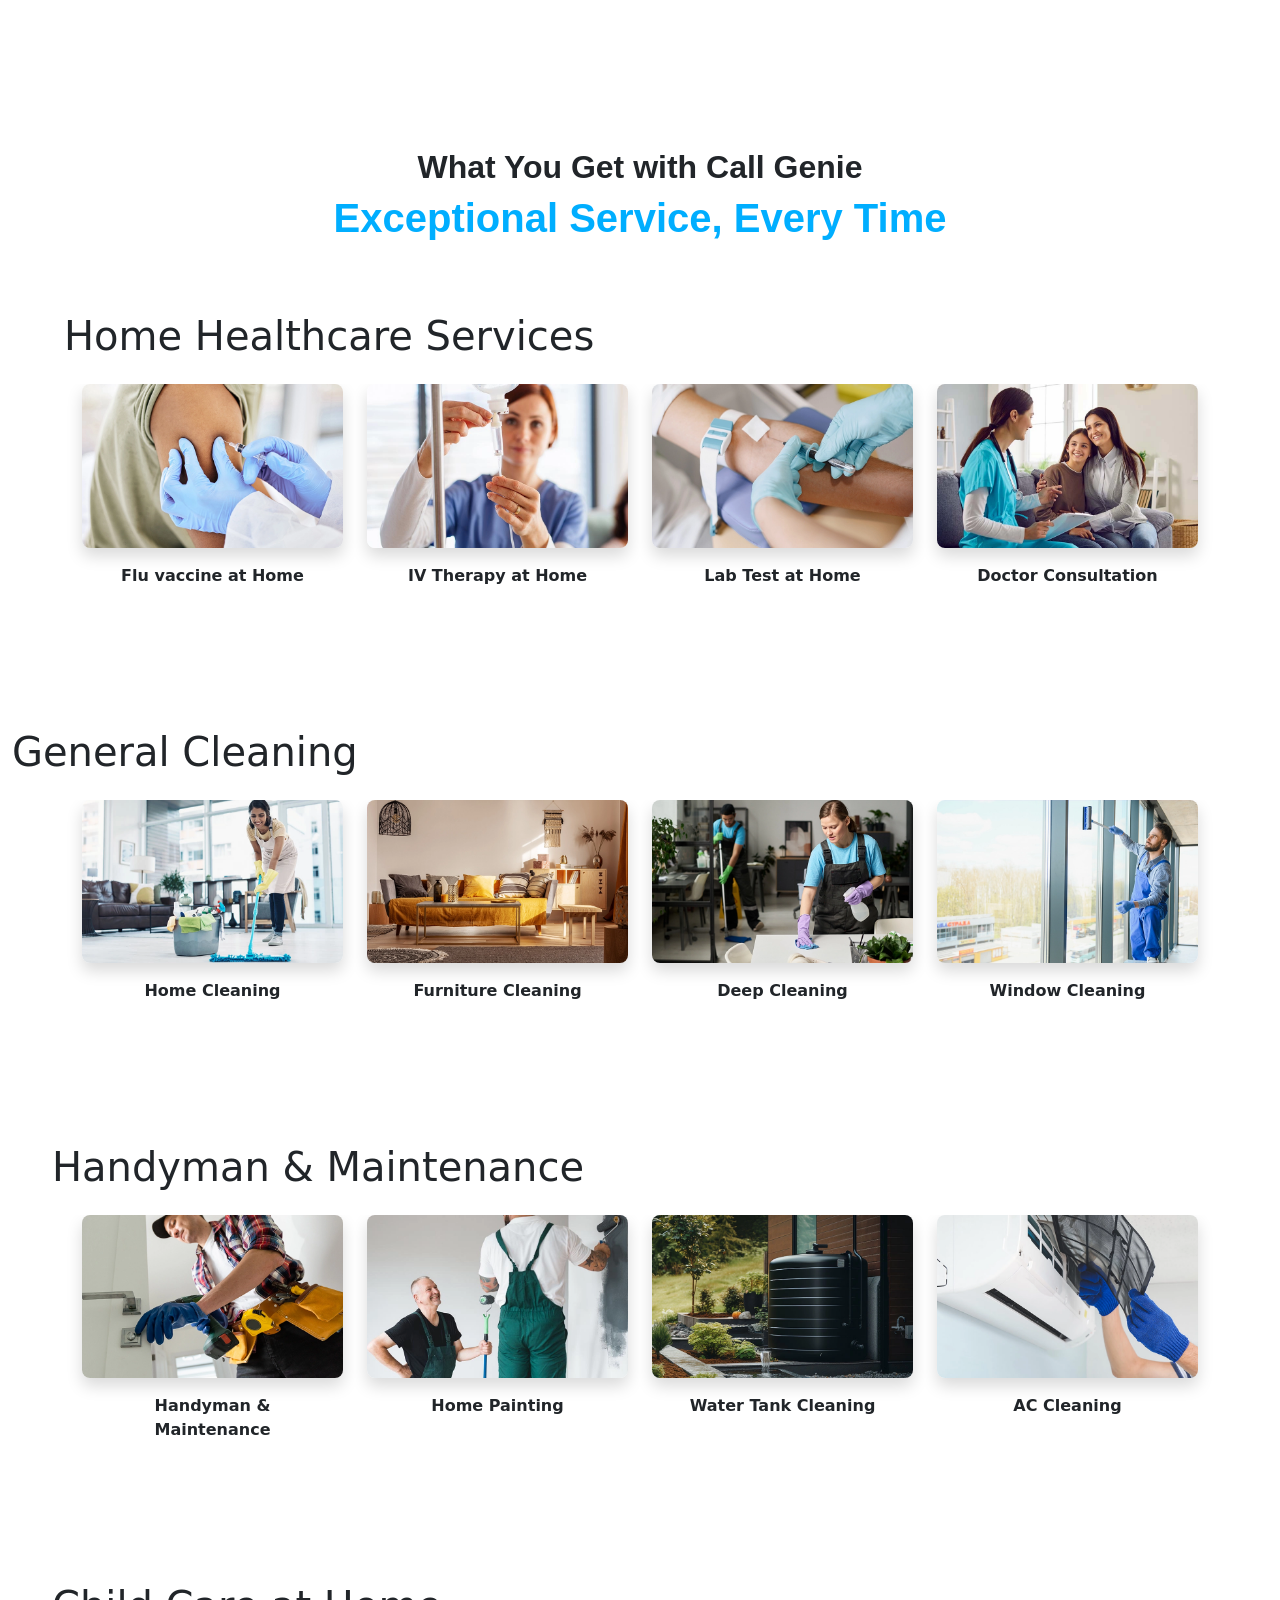
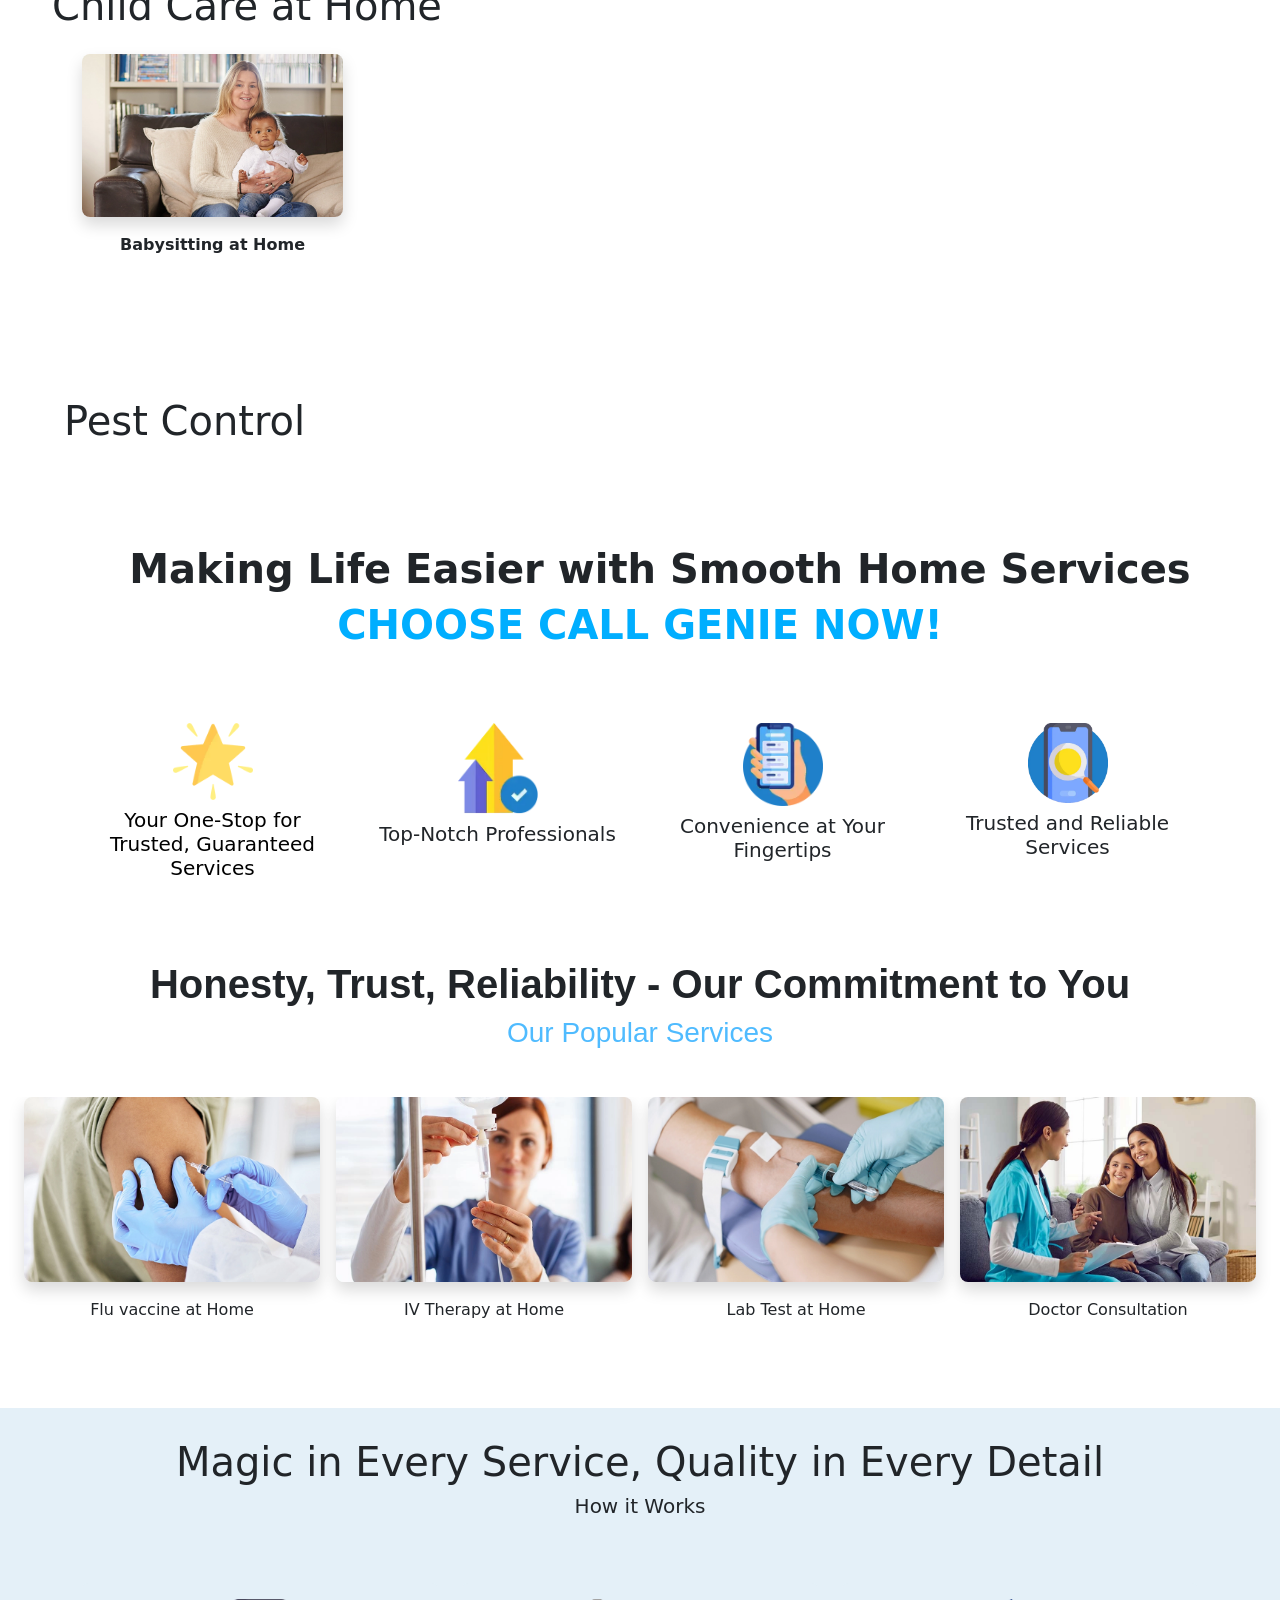
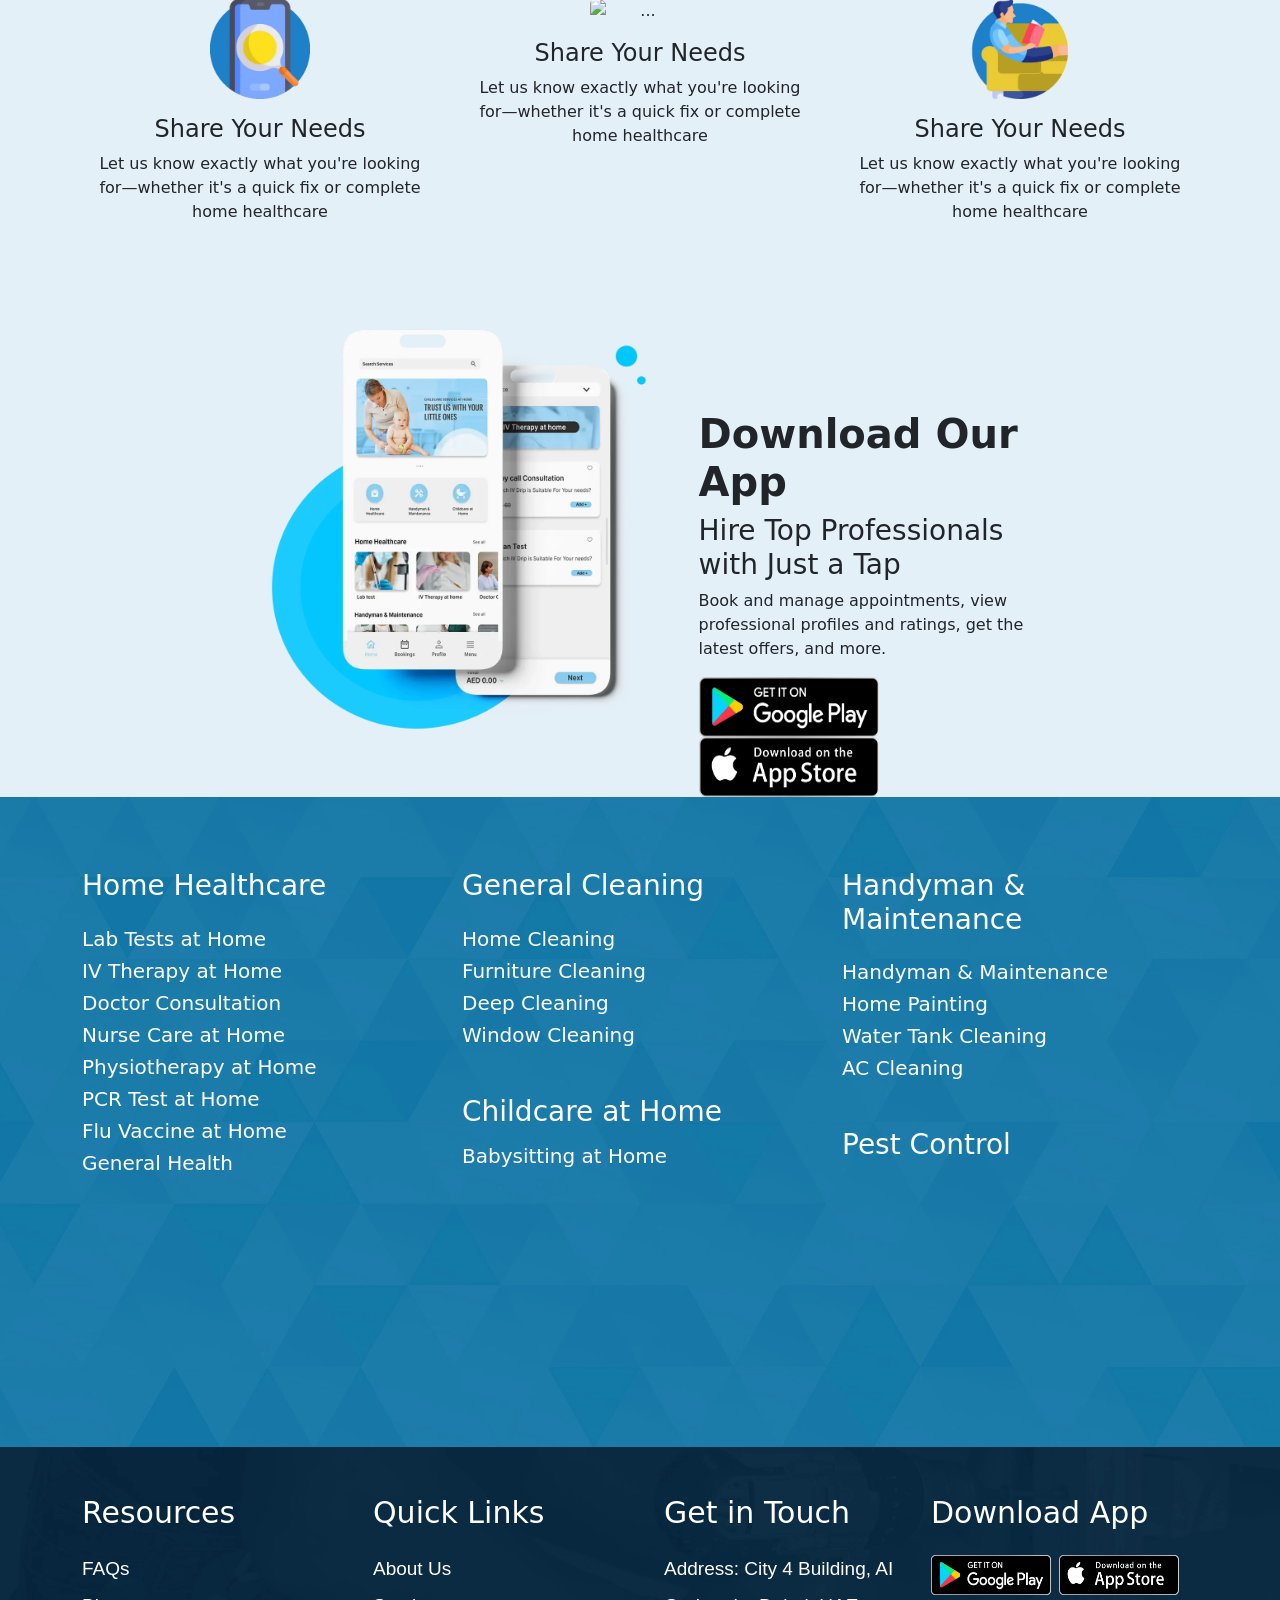
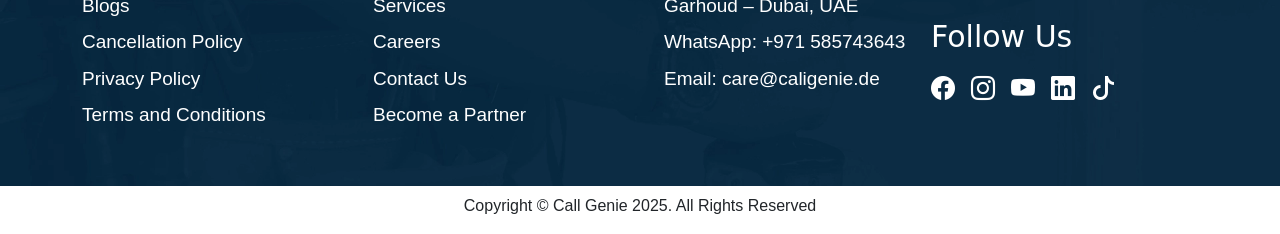
==== commit 2b9d0df7: "yes" ====
--- a/index.html
+++ b/index.html
@@ -1306,7 +1306,7 @@
                 <div class="app-img">
                     <img src="./image/mobile.webp" alt="" class="app-img ">
                 </div>
-                <div class="app-head text-start">
+                <div class="app-head text-md-start text-sm-center">
                     <h1 class="fw-bolder">Download Our App</h1>
                     <h3 class="d-md-block d-none">Hire Top Professionals with Just a Tap</h3>
                     <p class="d-md-block d-none">Book and manage appointments, view professional profiles and ratings, get the latest
@@ -1320,60 +1320,59 @@
     </section>
 
     <!-- cont15------------------------------------------------------------ -->
-    <section class="section-cont15 container-fluid px-0">
-        <div class="cont15 container-fluid px-0 position-relative">
-            <img src="./image/secondlast banner.webp" alt="Services Banner" class="cont15-img w-100"
-                style="height: 450px; object-fit: cover;">
-
-            <div class="container position-absolute top-0 start-0 end-0 h-100">
-                <div class="row h-100 align-items-start" style="padding-top: 50px;">
-                    <div class="col-md-4 text-white py-4 d-flex flex-column" style="height: 380px;">
-                        <h1 class="mb-4 fs-3">Home Healthcare</h1>
-                        <h5 class="mb-2">Lab Tests at Home</h5>
-                        <h5 class="mb-2">IV Therapy at Home</h5>
-                        <h5 class="mb-2">Doctor Consultation</h5>
-                        <h5 class="mb-2">Nurse Care at Home</h5>
-                        <h5 class="mb-2">Physiotherapy at Home</h5>
-                        <h5 class="mb-2">PCR Test at Home</h5>
-                        <h5 class="mb-2">Flu Vaccine at Home</h5>
-                        <h5 class="mb-2">General Health</h5>
-                    </div>
-
-                    <div class="col-md-4 text-white py-4 d-flex flex-column" style="height: 380px;">
-                        <h1 class="mb-4 fs-3">General Cleaning</h1>
-                        <h5 class="mb-2">Home Cleaning</h5>
-                        <h5 class="mb-2">Furniture Cleaning</h5>
-                        <h5 class="mb-2">Deep Cleaning</h5>
-                        <h5 class="mb-2">Window Cleaning</h5>
-                        <h1 class="mb-3 mt-5 fs-3">Childcare at Home</h1>
-                        <h5 class="mb-2">Babysitting at Home</h5>
-                    </div>
-
-                    <div class="col-md-4 text-white py-4 d-flex flex-column" style="height: 380px;">
-                        <h1 class="mb-4 fs-3">Handyman & Maintenance</h1>
-                        <h5 class="mb-2">Handyman & Maintenance</h5>
-                        <h5 class="mb-2">Home Painting</h5>
-                        <h5 class="mb-2">Water Tank Cleaning</h5>
-                        <h5 class="mb-2">AC Cleaning</h5>
-                        <h1 class="mb-3 mt-5 fs-3">Pest Control</h1>
-                    </div>
-                </div>
-            </div>
-        </div>
-    </section>
-
-    <style>
-        @media (max-width:576px) {
-            .section-cont15 {
-                width: 100% !important;
-                height: 800px;
-            }
-
-            .cont15-img {
-                height: 800px;
-            }
-        }
-    </style>
+   <section class="section-cont15 container-fluid px-0">
+    <div class="cont15 container-fluid px-0 position-relative">
+        <img src="./image/secondlast banner.webp" alt="Services Banner" class="cont15-img w-100">
+
+        <div class="container position-absolute top-0 start-0 end-0 h-100">
+            <div class="row h-100 align-items-start pt-4 pt-md-5 px-3 px-md-0">
+                <!-- Column 1 -->
+                <div class="col-12 col-md-4 text-white py-3 py-md-4">
+                    <h1 class="mb-3 mb-md-4 fs-3 text-start">Home Healthcare</h1>
+                    <div class="d-flex flex-md-column">
+                        <div class="me-4 me-md-0">
+                            <h5 class="mb-2 text-start">Lab Tests at Home</h5>
+                            <h5 class="mb-2 text-start">IV Therapy at Home</h5>
+                            <h5 class="mb-2 text-start">Doctor Consultation</h5>
+                            <h5 class="mb-2 text-start">Nurse Care at Home</h5>
+                        </div>
+                        <div>
+                            <h5 class="mb-2 text-start">Physiotherapy at Home</h5>
+                            <h5 class="mb-2 text-start">PCR Test at Home</h5>
+                            <h5 class="mb-2 text-start">Flu Vaccine at Home</h5>
+                            <h5 class="mb-2 text-start">General Health</h5>
+                        </div>
+                    </div>
+                </div>
+
+                <!-- Column 2 -->
+                <div class="col-12 col-md-4 text-white py-3 py-md-4">
+                    <h1 class="mb-3 mb-md-4 fs-3 text-start">General Cleaning</h1>
+                    <h5 class="mb-2 text-start">Home Cleaning</h5>
+                    <h5 class="mb-2 text-start">Furniture Cleaning</h5>
+                    <h5 class="mb-2 text-start">Deep Cleaning</h5>
+                    <h5 class="mb-2 text-start">Window Cleaning</h5>
+                    
+                    <h1 class="mb-3 mt-4 mt-md-5 fs-3 text-start">Childcare at Home</h1>
+                    <h5 class="mb-2 text-start">Babysitting at Home</h5>
+                </div>
+
+                <!-- Column 3 -->
+                <div class="col-12 col-md-4 text-white py-3 py-md-4">
+                    <h1 class="mb-3 mb-md-4 fs-3 text-start">Handyman & Maintenance</h1>
+                    <h5 class="mb-2 text-start">Handyman & Maintenance</h5>
+                    <h5 class="mb-2 text-start">Home Painting</h5>
+                    <h5 class="mb-2 text-start">Water Tank Cleaning</h5>
+                    <h5 class="mb-2 text-start">AC Cleaning</h5>
+                    
+                    <h1 class="mb-3 mt-4 mt-md-5 fs-3 text-start">Pest Control</h1>
+                </div>
+            </div>
+        </div>
+    </div>
+</section>
+
+
 
     <!-- footer=============================================================== -->
     <section class="container-fluid px-0">
--- a/index.css
+++ b/index.css
@@ -187,6 +187,10 @@
     width: 180px;
      height: 60px;
  }
+ .cont15-img{
+    height: 650px;
+     object-fit: cover;
+ }
 
 
  @media (max-width: 768px) {
@@ -367,5 +371,23 @@
      }
      .app{
         width: 100% !important;
+        margin-left: 0px;
+     }
+     .app-img {
+         height: 300px;
+         width: 300px;
+         margin-left: 10px;
+     }
+     .app-head {
+         margin-top: 40px;
+         margin-left: 10px;
+         text-align: center;
+     }
+     .app-store{
+        width: 100px;
+        justify-content: space-between;
+         height: 35px;
+         margin-bottom: 40px;
+         margin-top: 20px;
      }
  }
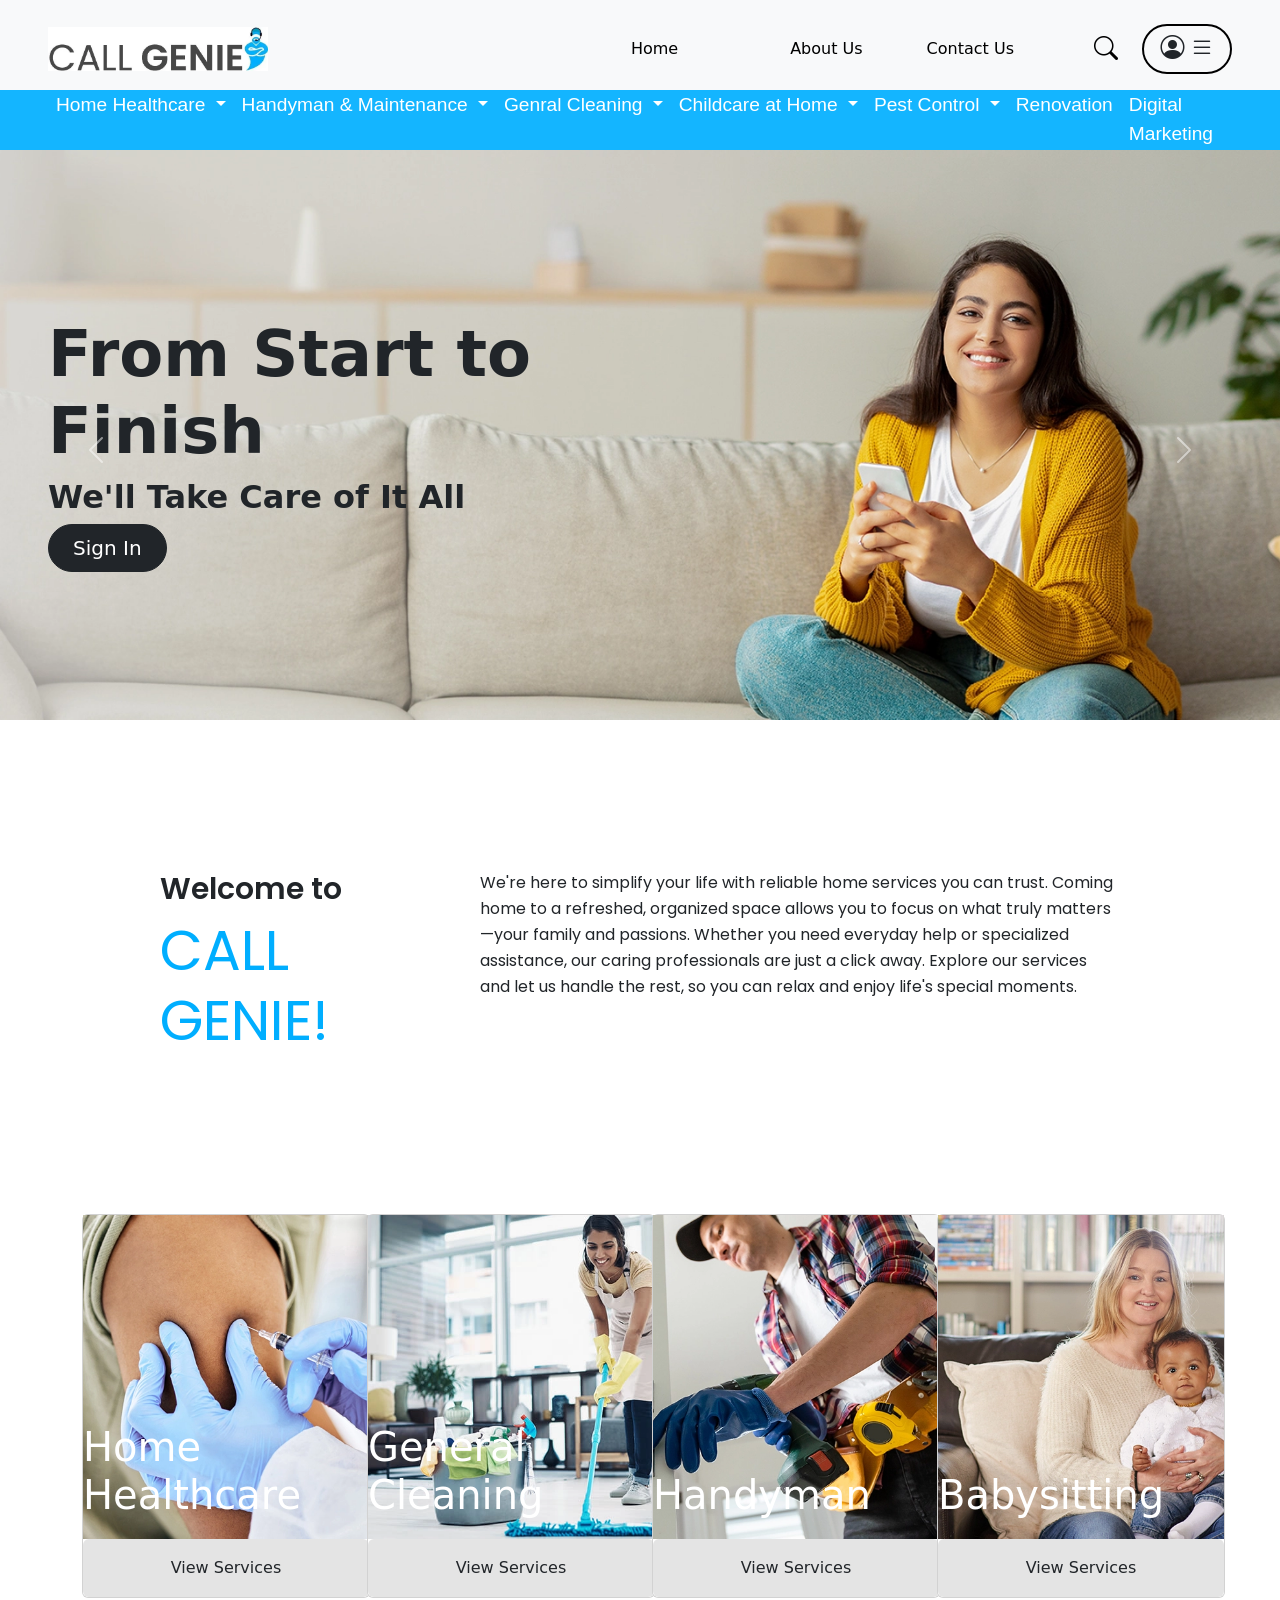
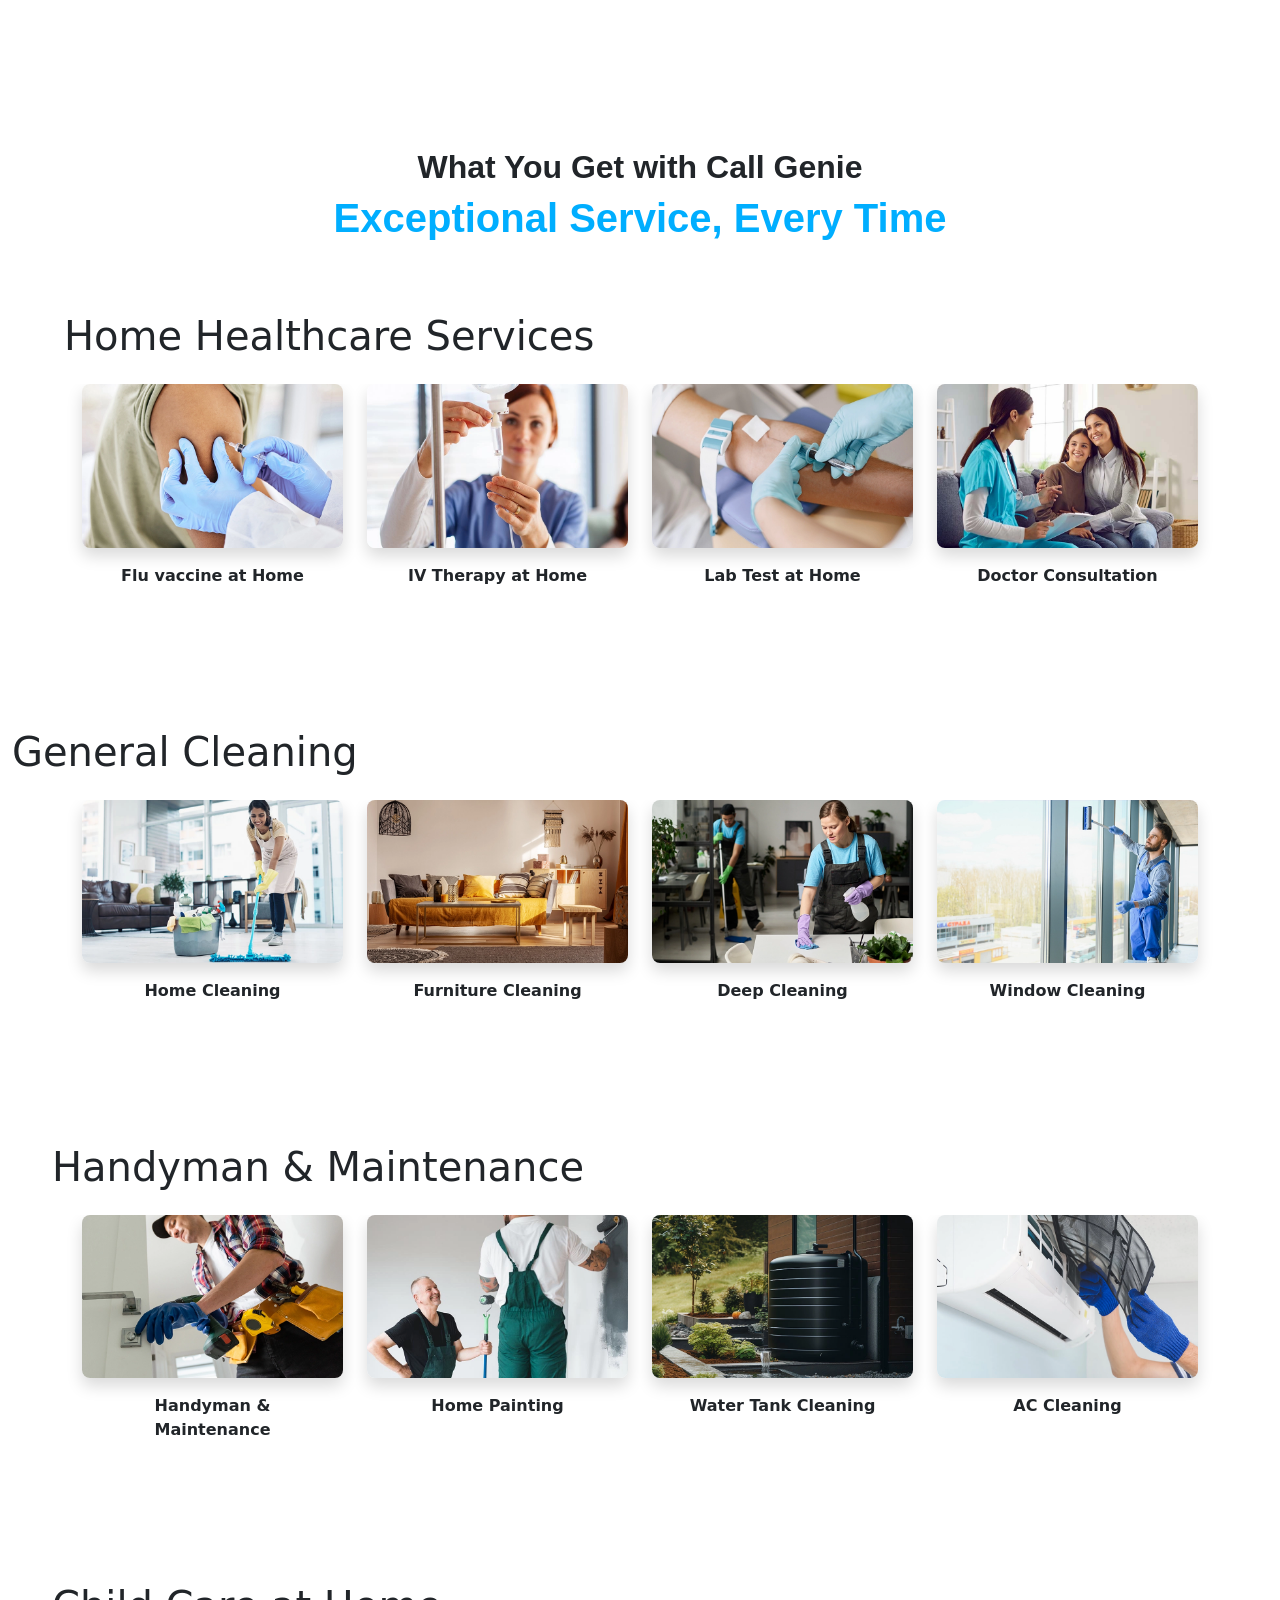
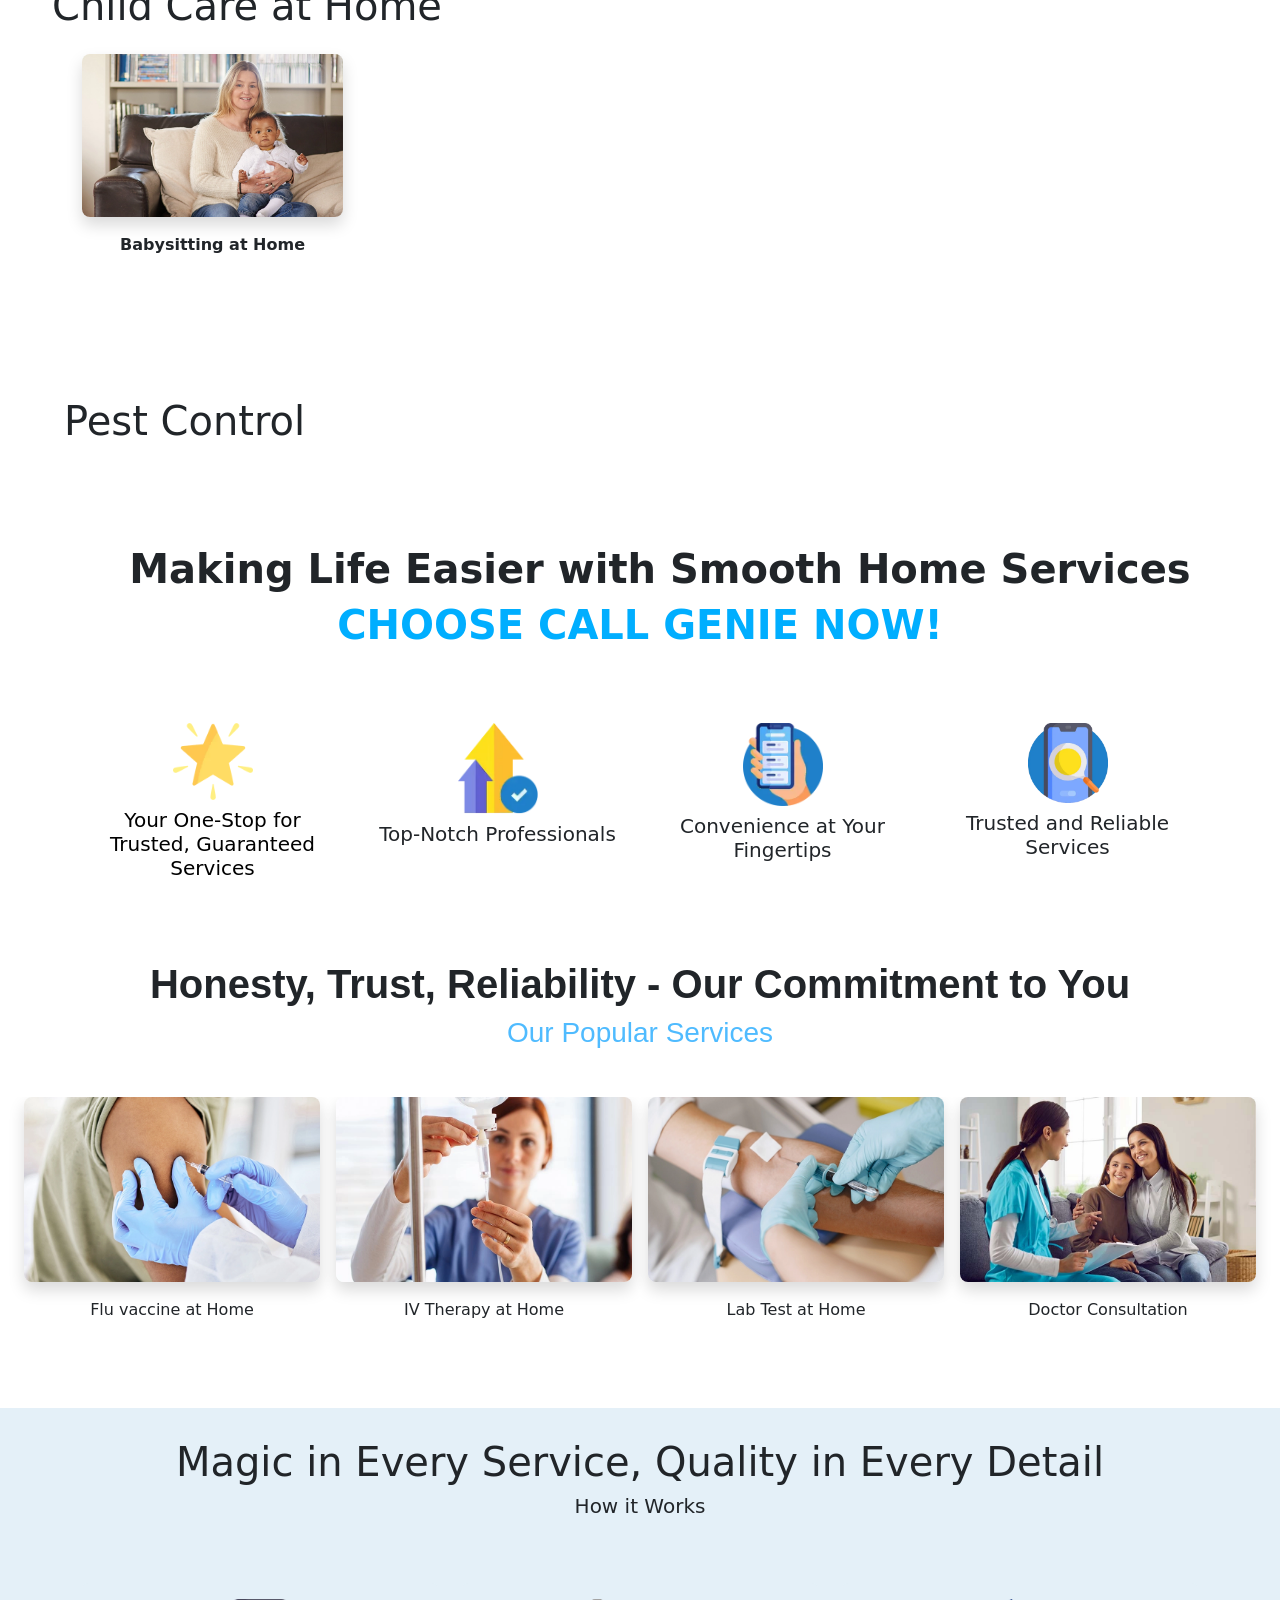
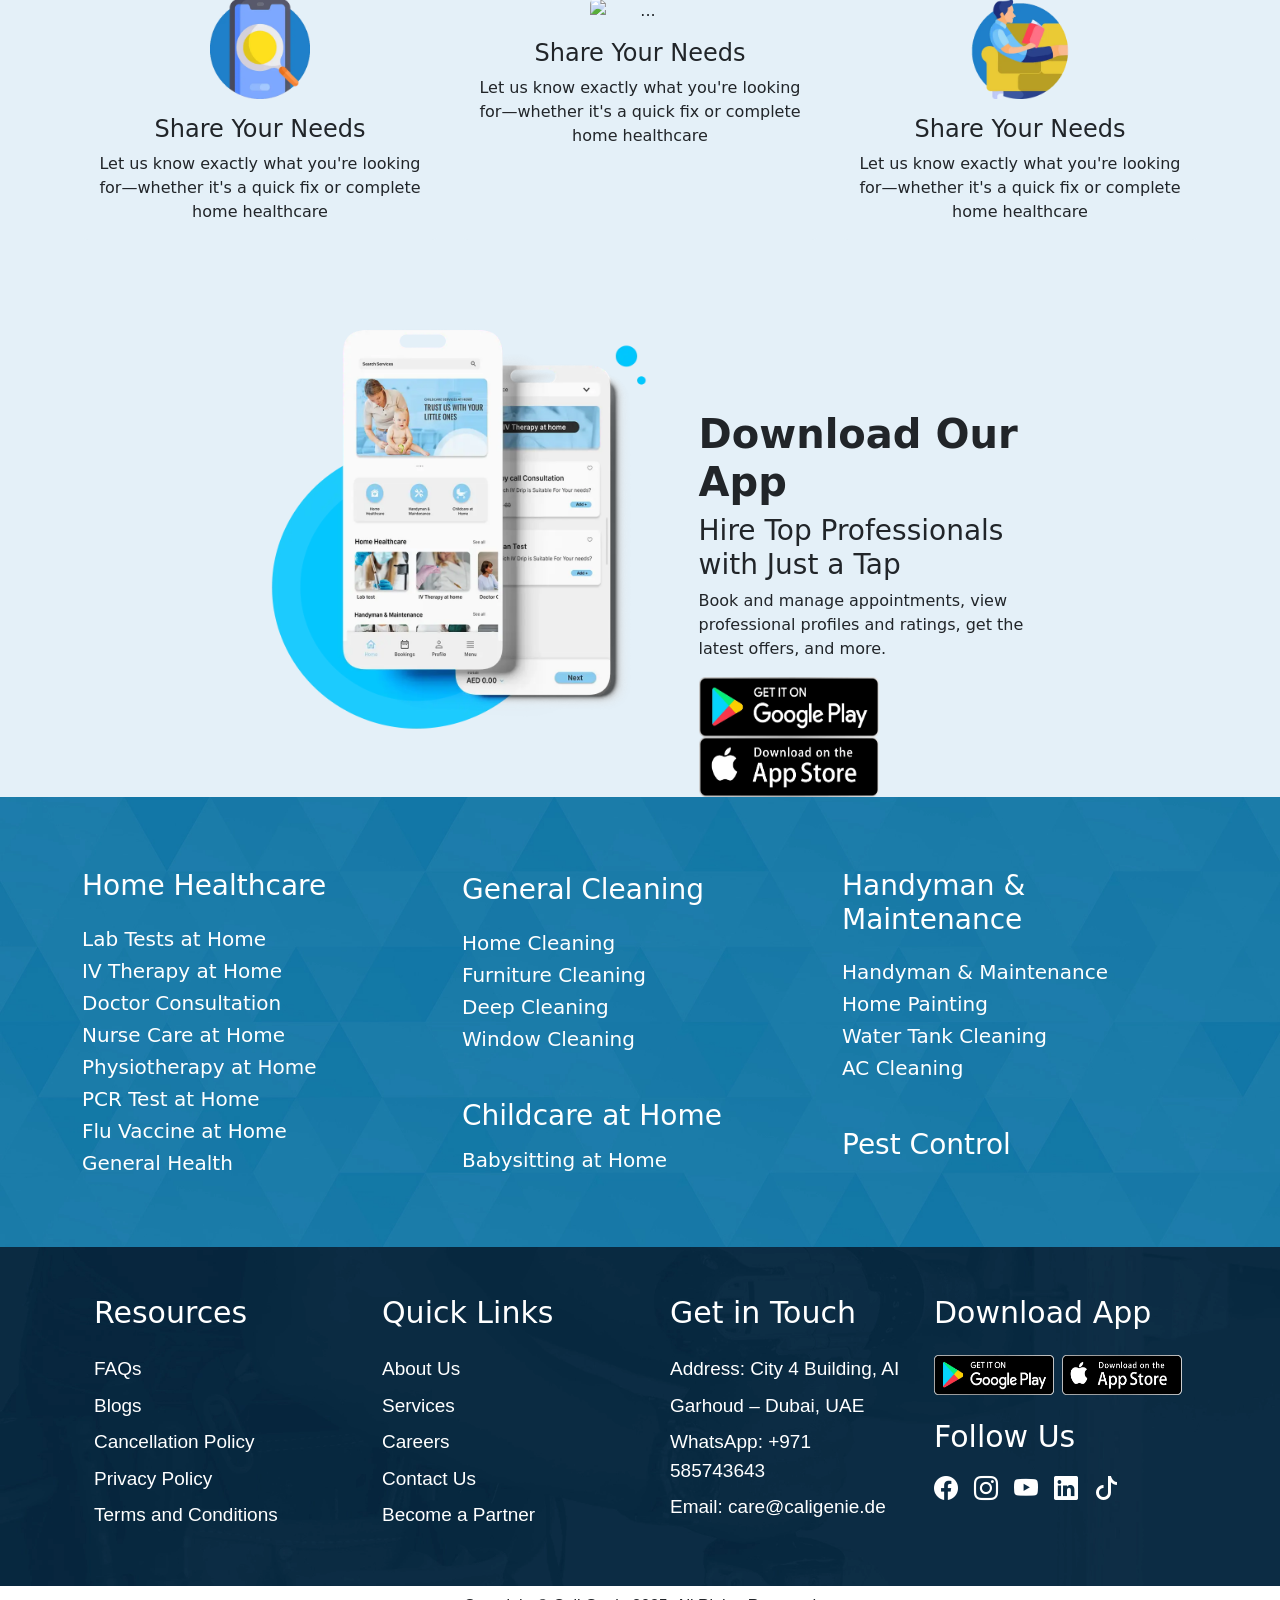
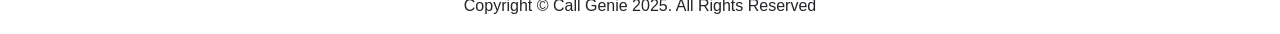
==== commit 1bc5b5fa: "yes" ====
--- a/index.html
+++ b/index.html
@@ -1326,17 +1326,17 @@
 
         <div class="container position-absolute top-0 start-0 end-0 h-100">
             <div class="row h-100 align-items-start pt-4 pt-md-5 px-3 px-md-0">
-                <!-- Column 1 -->
+                <!-- Col 1 -->
                 <div class="col-12 col-md-4 text-white py-3 py-md-4">
                     <h1 class="mb-3 mb-md-4 fs-3 text-start">Home Healthcare</h1>
-                    <div class="d-flex flex-md-column">
-                        <div class="me-4 me-md-0">
+                    <div class="d-flex flex-column">
+                        <div class="me-4 me-md-0 ">
                             <h5 class="mb-2 text-start">Lab Tests at Home</h5>
                             <h5 class="mb-2 text-start">IV Therapy at Home</h5>
                             <h5 class="mb-2 text-start">Doctor Consultation</h5>
                             <h5 class="mb-2 text-start">Nurse Care at Home</h5>
                         </div>
-                        <div>
+                        <div  >
                             <h5 class="mb-2 text-start">Physiotherapy at Home</h5>
                             <h5 class="mb-2 text-start">PCR Test at Home</h5>
                             <h5 class="mb-2 text-start">Flu Vaccine at Home</h5>
@@ -1345,8 +1345,8 @@
                     </div>
                 </div>
 
-                <!-- Column 2 -->
-                <div class="col-12 col-md-4 text-white py-3 py-md-4">
+                <!-- Col 2 -->
+                <div class="col-12 col-md-4 text-white py-1 py-md-4 mt-sm-1">
                     <h1 class="mb-3 mb-md-4 fs-3 text-start">General Cleaning</h1>
                     <h5 class="mb-2 text-start">Home Cleaning</h5>
                     <h5 class="mb-2 text-start">Furniture Cleaning</h5>
@@ -1357,7 +1357,7 @@
                     <h5 class="mb-2 text-start">Babysitting at Home</h5>
                 </div>
 
-                <!-- Column 3 -->
+                <!-- Col 3 -->
                 <div class="col-12 col-md-4 text-white py-3 py-md-4">
                     <h1 class="mb-3 mb-md-4 fs-3 text-start">Handyman & Maintenance</h1>
                     <h5 class="mb-2 text-start">Handyman & Maintenance</h5>
@@ -1365,7 +1365,7 @@
                     <h5 class="mb-2 text-start">Water Tank Cleaning</h5>
                     <h5 class="mb-2 text-start">AC Cleaning</h5>
                     
-                    <h1 class="mb-3 mt-4 mt-md-5 fs-3 text-start">Pest Control</h1>
+                    <h1 class="mb-3 mt-3 mt-md-5 fs-3 text-start">Pest Control</h1>
                 </div>
             </div>
         </div>
@@ -1375,13 +1375,13 @@
 
 
     <!-- footer=============================================================== -->
-    <section class="container-fluid px-0">
+    <section class="section-footer container-fluid px-0">
         <div class="footer container-fluid px-0 position-relative">
 
             <img src="./image/footer.webp" alt="Footer Background" class="w-100 position-absolute top-0 start-0"
                 style="height: 100%; object-fit: cover; z-index: -1;">
 
-            <div class="container position-relative text-white py-5" style="z-index: 1;">
+            <div class="container position-relative text-white py-5 ps-sm-4" style="z-index: 1;">
                 <div class="row gx-5">
                     <div class="col-md-3 mb-4 mb-md-0">
                         <h3 class="mb-4">Resources</h3>
@@ -1409,15 +1409,15 @@
                         <p class="mb-2">Email: care@caligenie.de</p>
                     </div>
 
-                    <div class="col-3 ps-0">
-                        <h3 class="mb-4">Download App</h3>
-                        <div class="d-flex  gap-2 mb-4">
+                    <div class="footer-col col-3 ps-0 ">
+                        <h3 class="col3-h3 mb-4 text-md-start text-center">Download App</h3>
+                        <div class="footer-img d-flex  gap-2 mb-4 ">
                             <img src="./image/googleplay.webp" alt="Google Play" style="width: 120px; height: 40px;">
                             <img src="./image/apple.webp" alt="App Store" style="width: 120px; height: 40px;">
                         </div>
 
-                        <h3 class="mb-3">Follow Us</h3>
-                        <div class="d-flex gap-3">
+                        <h3 class="footer-h3 mb-3">Follow Us</h3>
+                        <div class="footer-icon d-flex gap-3">
                             <a href="#" class="text-white"><i class="bi bi-facebook fs-4"></i></a>
                             <a href="#" class="text-white"><i class="bi bi-instagram fs-4"></i></a>
                             <a href="#" class="text-white"><i class="bi bi-youtube fs-4"></i></a>
--- a/index.css
+++ b/index.css
@@ -188,7 +188,7 @@
      height: 60px;
  }
  .cont15-img{
-    height: 650px;
+    height: 450px;
      object-fit: cover;
  }
 
@@ -375,8 +375,8 @@
      }
      .app-img {
          height: 300px;
-         width: 300px;
-         margin-left: 10px;
+         width: 290px;
+         margin-left: 7px;
      }
      .app-head {
          margin-top: 40px;
@@ -390,4 +390,24 @@
          margin-bottom: 40px;
          margin-top: 20px;
      }
+
+     /* cont15---------------------------------------------------- */
+     .cont15-img{
+        height: 1200px;
+     }
+
+     .footer-col{
+        margin-left: 20px;
+        width: 100%;
+        /* justify-content: center; */
+     }
+     .footer-img{
+        justify-content: center;
+     }
+     .footer-h3{
+        text-align: center;
+     }
+     .footer-icon{
+        justify-content: center;
+     }
  }
